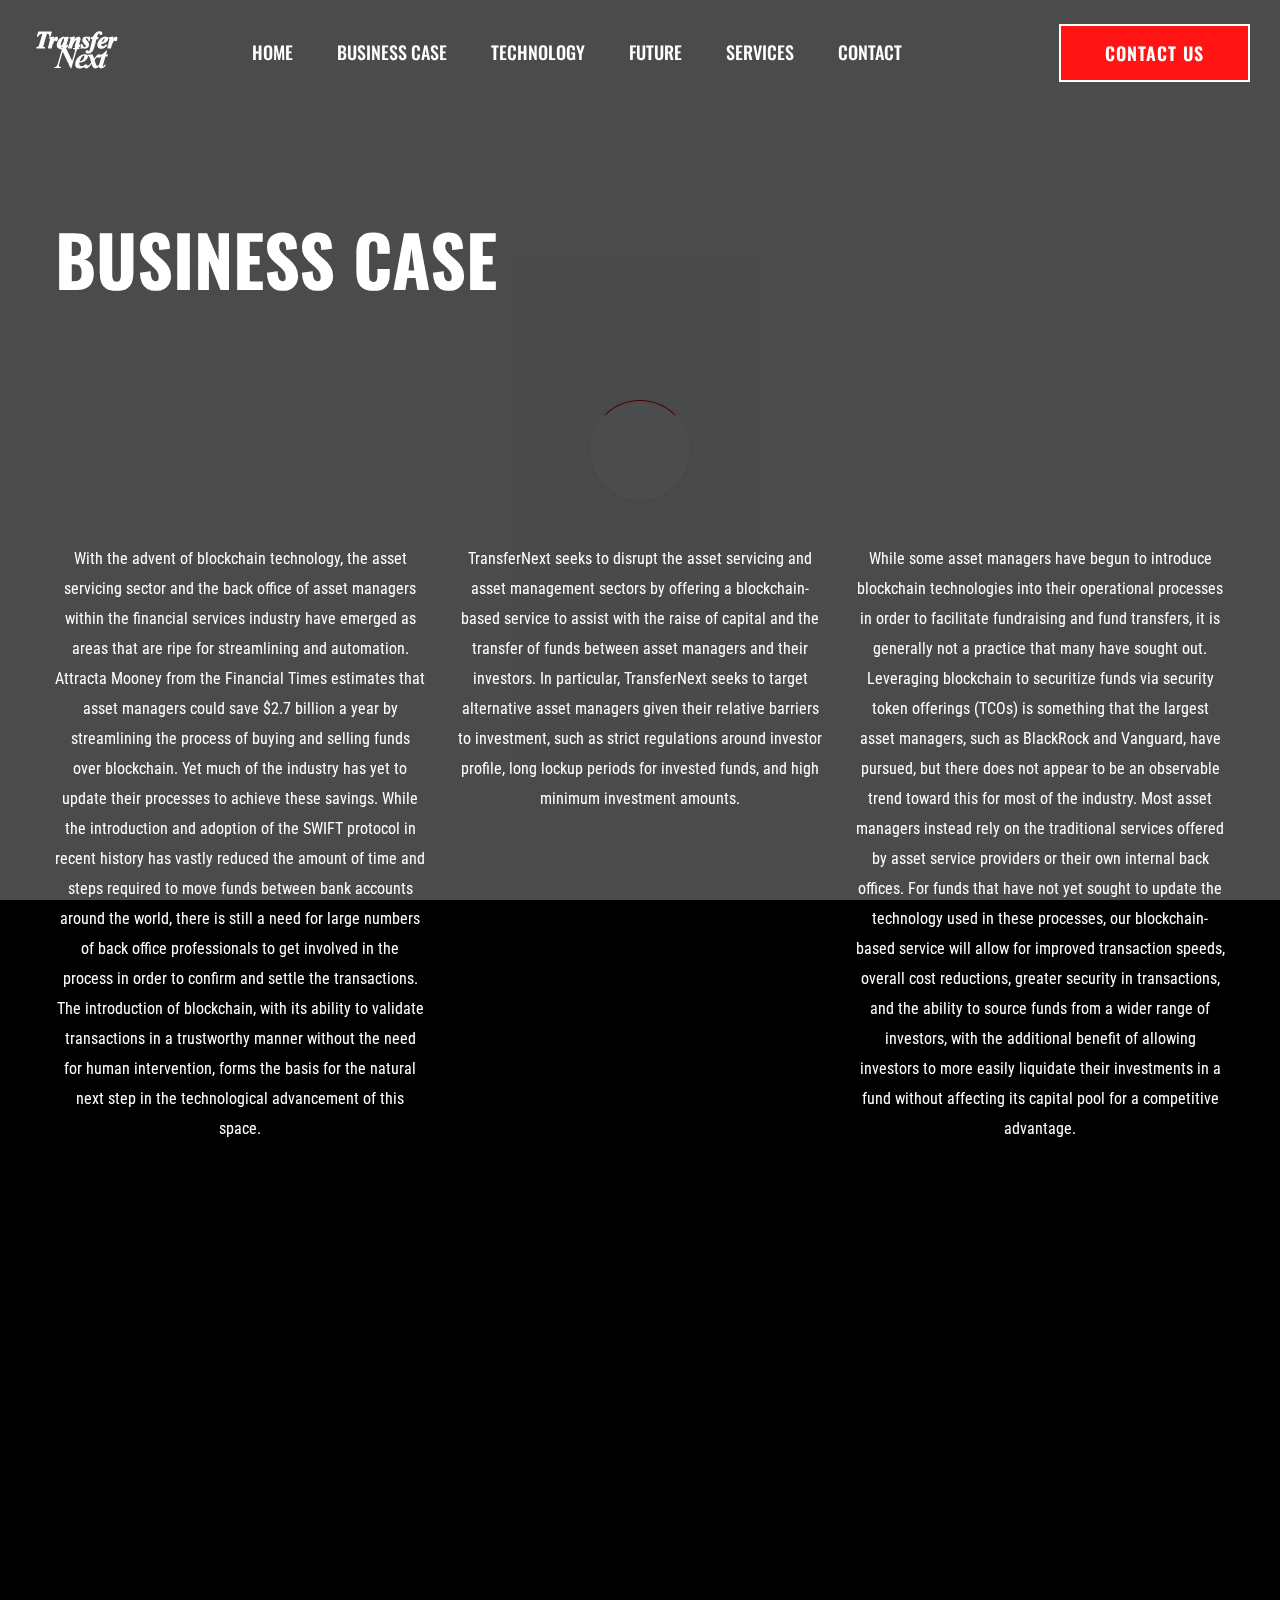
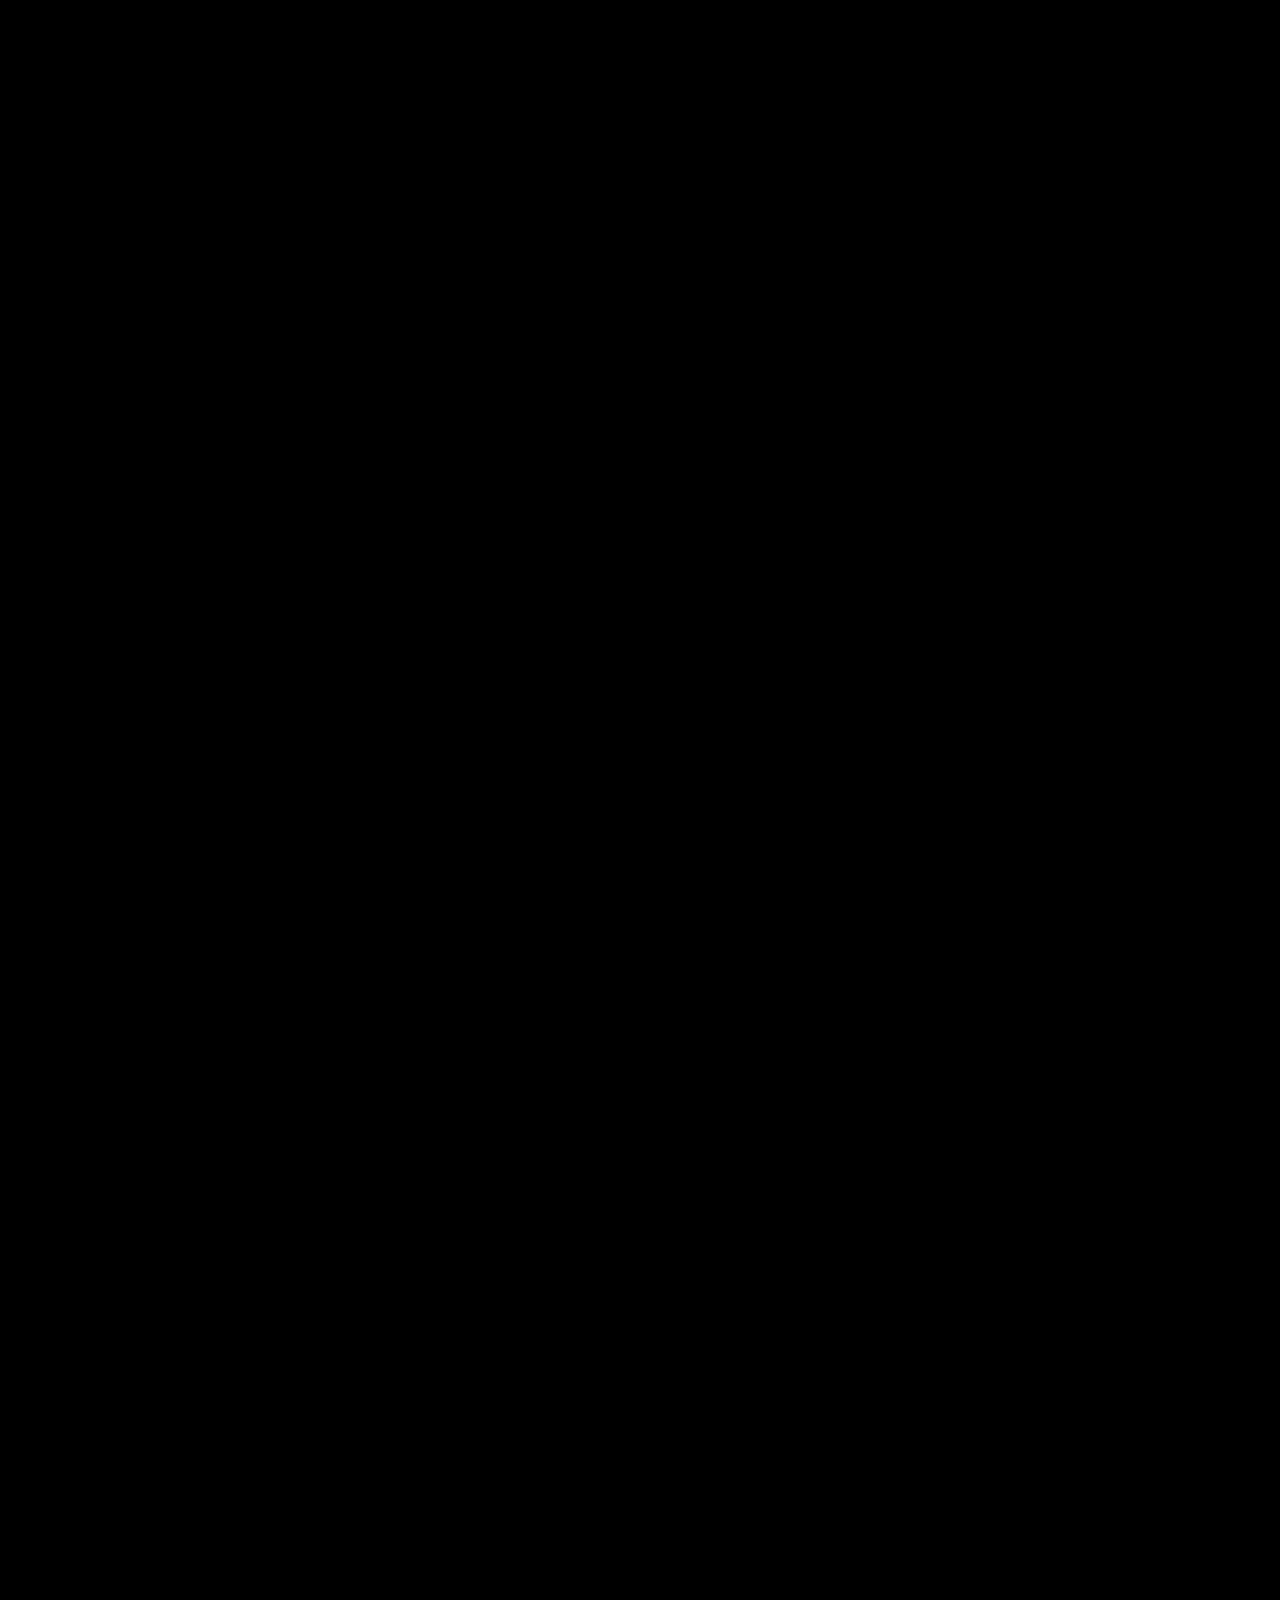
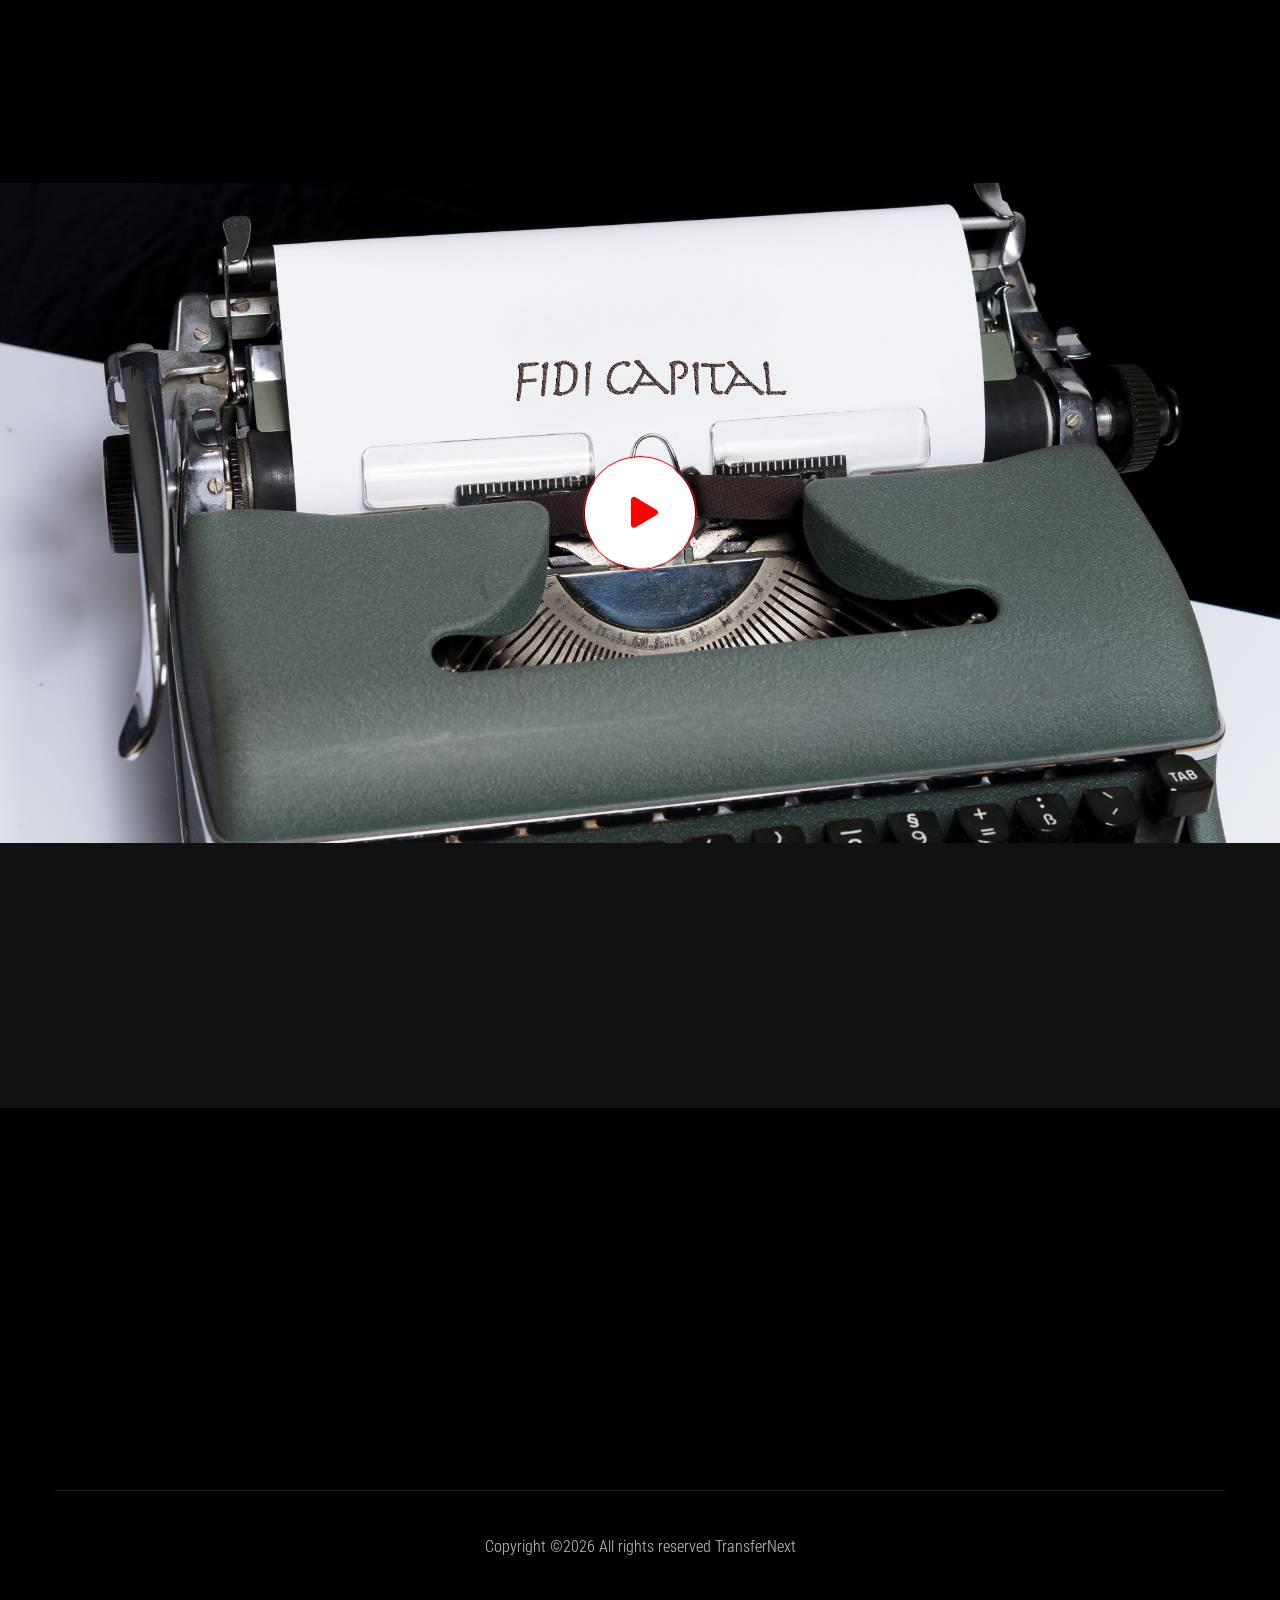
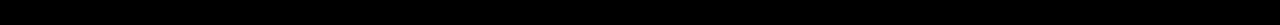
==== businesscase.html @ 4c166e38 "updated files" ====
<!doctype html>
<html class="no-js" lang="zxx">
<head>
    <meta charset="utf-8">
    <meta http-equiv="x-ua-compatible" content="ie=edge">
    <title>TransferNext  </title>
    <meta name="description" content="">
    <meta name="viewport" content="width=device-width, initial-scale=1">
    <link rel="manifest" href="site.webmanifest">
    <link rel="shortcut icon" type="image/x-icon" href="assets/img/favicon.ico">

    <!-- CSS here -->
    <link rel="stylesheet" href="assets/css/bootstrap.min.css">
    <link rel="stylesheet" href="assets/css/owl.carousel.min.css">
    <link rel="stylesheet" href="assets/css/slicknav.css">
    <link rel="stylesheet" href="assets/css/flaticon.css">
    <link rel="stylesheet" href="assets/css/gijgo.css">
    <link rel="stylesheet" href="assets/css/animate.min.css">
    <link rel="stylesheet" href="assets/css/animated-headline.css">
    <link rel="stylesheet" href="assets/css/magnific-popup.css">
    <link rel="stylesheet" href="assets/css/fontawesome-all.min.css">
    <link rel="stylesheet" href="assets/css/themify-icons.css">
    <link rel="stylesheet" href="assets/css/slick.css">
    <link rel="stylesheet" href="assets/css/nice-select.css">
    <link rel="stylesheet" href="assets/css/style.css">
</head>
<body class="black-bg">
    <!-- ? Preloader Start -->
    <div id="preloader-active">
        <div class="preloader d-flex align-items-center justify-content-center">
            <div class="preloader-inner position-relative">
                <div class="preloader-circle"></div>
                <div class="preloader-img pere-text">
                    <img src="assets/img/logo/loder.png" alt="">
                </div>
            </div>
        </div>
    </div>
    <!-- Preloader Start -->
    <header>
        <!-- Header Start -->
        <div class="header-area header-transparent">
            <div class="main-header header-sticky">
                <div class="container-fluid">
                    <div class="menu-wrapper d-flex align-items-center justify-content-between">
                        <!-- Logo -->
                        <div class="logo">
                            <a href="index.html"><img src="assets/img/logo/logo.png" alt=""></a>
                        </div>
                        <!-- Main-menu -->
                        <div class="main-menu f-right d-none d-lg-block">
                            <nav>
                                <ul id="navigation">
                                    <li><a href="index.html">Home</a></li>
                                    <li><a href="businesscase.html">Business Case</a></li>
                                    <li><a href="technology.html">Technology</a></li>
                                    <li><a href="pricing.html">Future</a></li>
                                    <li><a href="gallery.html">Services</a></li>
                                  
                                    <li><a href="contact.html">Contact</a></li>
                                </ul>
                            </nav>
                        </div>          
                        <!-- Header-btn -->
                        <div class="header-btns d-none d-lg-block f-right">
                           <a href="contact.html" class="btn">Contact Us</a>
                       </div>
                       <!-- Mobile Menu -->
                       <div class="col-12">
                        <div class="mobile_menu d-block d-lg-none"></div>
                    </div>
                </div>
            </div>
        </div>
    </div>
    <!-- Header End -->
</header>
<main>
    <!--? Hero Start -->
    <div class="slider-area2">
        <div class="slider-height2 d-flex align-items-center">
            <div class="container">
                <div class="row">
                    <div class="col-xl-12">
                        <div class="hero-cap hero-cap2 pt-70">
                            <h2>Business Case</h2>
                        </div>
                    </div>
                </div>
            </div>
        </div>
    </div>
    <!-- Hero End -->
    <!--? Team -->
    <section class="team-area pt-80">
        <div class="container">
            <div class="row">
                <div class="col-lg-4 col-md-6">
                    <div class="single-cat text-center mb-30 wow fadeInUp" data-wow-duration="1s" data-wow-delay=".2s" >
                        <div class="cat-icon">
                        </div>
                        <div class="cat-cap">
                            <h5><a href="services.html"></a></h5>
                            <p>With the advent of blockchain technology, the asset servicing sector and the back office of asset managers within the financial services 
                                industry have emerged as areas that are ripe for streamlining and automation. Attracta Mooney from the Financial Times estimates that 
                                asset managers could save $2.7 billion a year by streamlining the process of buying and selling funds over blockchain. Yet much of the industry 
                                has yet to update their processes to achieve these savings. While the introduction and adoption of the SWIFT protocol in recent history has vastly 
                                reduced the amount of time and steps required to move funds between bank accounts around the world, there is still a need for large numbers of back 
                                office professionals to get involved in the process in order to confirm and settle the transactions. The introduction of blockchain, with its ability 
                                to validate transactions in a trustworthy manner without the need for human intervention, forms the basis for the natural next step in the technological 
                                advancement of this space. 
                            </p>
                        </div>
                    </div>
                </div>
                <div class="col-lg-4 col-md-6">
                    <div class="single-cat text-center mb-30 wow fadeInUp" data-wow-duration="1s" data-wow-delay=".4s">
                        <div class="cat-icon">
                        </div>
                        <div class="cat-cap">
                            <h5><a href="services.html"></a></h5>
                            <p>TransferNext seeks to disrupt the asset servicing and asset management sectors by offering a blockchain-based service to assist with 
                                the raise of capital and the transfer of funds between asset managers and their investors. In particular, TransferNext seeks to target 
                                alternative asset managers given their relative barriers to investment, 
                                such as strict regulations around investor profile, long lockup periods for invested funds, and high minimum investment amounts.</p>
                        </div>
                    </div>
                </div>
                <div class="col-lg-4 col-md-6">
                    <div class="single-cat text-center mb-30 wow fadeInUp" data-wow-duration="1s" data-wow-delay=".6s">
                        <div class="cat-icon">
                        </div>
                        <div class="cat-cap">
                            <h5><a href="services.html"></a></h5>
                            <p>While some asset managers have begun to introduce blockchain technologies into their operational processes in order to 
                                facilitate fundraising and fund transfers, it is generally not a practice that many have sought out.
                                 Leveraging blockchain to securitize funds via security token offerings (TCOs) is something that the largest asset managers, 
                                 such as BlackRock and Vanguard, have pursued, but there does not appear to be an observable trend toward this for most of the industry.
                                  Most asset managers instead rely on the traditional services offered by asset service providers or their own internal back offices. 
                                  For funds that have not yet sought to update the technology used in these processes, our blockchain-based service will allow for improved transaction speeds,
                                   overall cost reductions, greater security in transactions, and the ability to source funds from a wider range of investors, with the additional benefit of 
                                   allowing investors to more easily liquidate their investments in a fund without affecting its capital pool for a competitive advantage. 
                            </p>
                        </div>
                    </div>
                </div>
            </div>
        </div>
    </section>
    <!--  End -->
    <!--? About Area-2 Start -->
    <section class="about-area2 fix pb-padding pt-50 pb-80">
        <div class="support-wrapper align-items-center">
            <div class="right-content2 wow fadeInUp" data-wow-duration="1s" data-wow-delay=".2s" >
                <!-- img -->
                <div class="right-img">
                    <img src="assets/img/gallery/about.png" alt="">
                </div>
            </div>
            <div class="left-content2">
                <!-- section tittle -->
                <div class="section-tittle2 mb-20 wow fadeInUp" data-wow-duration="1s" data-wow-delay=".3s">
                    <div class="front-text">
                        <h2 class=""></h2>
                        <p>Given the potential to undercut prices of the traditional fundraising and fund transfer services currently in use across the industry by leveraging blockchain, TransferNext plans to target smaller, more cost-sensitive funds to begin with, and to then scale up its range of services in order to target larger funds with more complex needs. 
                        </p>
                        <p class="mb-40"></p>
                    </div>
                </div>
            </div>
        </div>
    </section>
    <!-- About Area End -->
    <!--? Blog Area Start -->
    <section class="home-blog-area pt-10 pb-50">
        <div class="container">
            <!-- Section Tittle -->
            <div class="row justify-content-center">
                <div class="col-lg-7 col-md-9 col-sm-10">
                    <div class="section-tittle text-center mb-100 wow fadeInUp" data-wow-duration="2s" data-wow-delay=".2s">
                        <h2>Technolgy and Finance</h2>
                    </div>
                </div>
            </div>
            <div class="row">
                <div class="col-xl-6 col-lg-6 col-md-6">
                    <div class="home-blog-single mb-30 wow fadeInUp" data-wow-duration="1s" data-wow-delay=".2s">
                        <div class="blog-img-cap">
                            <div class="blog-img">
                                <img src="assets/img/gallery/blog1.png" alt="">
                            </div>
                            <div class="blog-cap">
                                <span>Finance and Technology</span>
                                <h3><a href="blog_details.html"> Blockchain and Finance</a></h3>
                            </div>
                        </div>
                    </div>
                </div>
                <div class="col-xl-6 col-lg-6 col-md-6">
                    <div class="home-blog-single mb-30 wow fadeInUp" data-wow-duration="1s" data-wow-delay=".4s">
                        <div class="blog-img-cap">
                            <div class="blog-img">
                                <img src="assets/img/gallery/blog2.png" alt="">
                            </div>
                            <div class="blog-cap">
                                <span>Finance and Technology</span>
                                <h3><a href="blog_details.html">DeFi Apps</a></h3>
                            </div>
                        </div>
                    </div>
                </div>
            </div>
        </div>
    </section>
    <!-- Blog Area End -->
    <!--? video_start -->
    <div class="video-area section-bg2 d-flex align-items-center"  data-background="assets/img/gallery/video.png">
        <div class="container">
            <div class="video-wrap position-relative">
                <div class="video-icon" >
                    <a class="popup-video btn-icon" href="https://www.youtube.com/watch?v=tbRkdm80cFs"><i class="fas fa-play"></i></a>
                </div>
            </div>
        </div>
    </div>
    <!-- video_end -->
    <!-- ? services-area -->
    <section class="services-area">
        <div class="container">
            <div class="row justify-content-between">
                <div class="col-xl-4 col-lg-4 col-md-6 col-sm-8">
                    <div class="single-services mb-40 wow fadeInUp" data-wow-duration="1s" data-wow-delay=".1s">
                        <div class="features-icon">
                            <img src="assets/img/icon/icon1.svg" alt="">
                        </div>
                        <div class="features-caption">
                            <h3>Location</h3>
                            <p>New York, New York</p>
                        </div>
                    </div>
                </div>
                <div class="col-xl-3 col-lg-4 col-md-6 col-sm-8">
                    <div class="single-services mb-40 wow fadeInUp" data-wow-duration="1s" data-wow-delay=".2s">
                        <div class="features-icon">
                            <img src="assets/img/icon/icon2.svg" alt="">
                        </div>
                        <div class="features-caption">
                            <h3>Phone</h3>
                            <p>(+1) 111 111 1111</p>
                            <p>  (+1) 222 222 2222</p>
                        </div>
                    </div>
                </div>
                <div class="col-xl-3 col-lg-4 col-md-6 col-sm-8">
                    <div class="single-services mb-40 wow fadeInUp" data-wow-duration="2s" data-wow-delay=".4s">
                        <div class="features-icon">
                            <img src="assets/img/icon/icon3.svg" alt="">
                        </div>
                        <div class="features-caption">
                            <h3>E-mail</h3>
                            <p>@TransferNext</p>
                            <p>@TransferNext</p>
                        </div>
                    </div>
                </div>
            </div>
        </div>
    </section>
</main>
<footer>
    <!--? Footer Start-->
    <div class="footer-area black-bg">
        <div class="container">
            <div class="footer-top footer-padding">
                <!-- Footer Menu -->
                <div class="row">
                    <div class="col-xl-12">
                        <div class="single-footer-caption mb-50 text-center">
                            <!-- logo -->
                            <div class="footer-logo wow fadeInUp" data-wow-duration="1s" data-wow-delay=".2s">
                                <a href="index.html"><img src="assets/img/logo/logo2_footer.png" alt=""></a>
                            </div>
                            <!-- Menu -->
                            <!-- Header Start -->
                            <div class="header-area main-header2 wow fadeInUp" data-wow-duration="2s" data-wow-delay=".4s">
                                <div class="main-header main-header2">
                                    <div class="menu-wrapper menu-wrapper2">
                                        <!-- Main-menu -->
                                        <div class="main-menu main-menu2 text-center">
                                            <nav>
                                                <ul>
                                                    <li><a href="index.html">Home</a></li>
                                                    <li><a href="businesscase.html">Business Case</a></li>
                                                    <li><a href="technology.html">Technology</a></li>
                                                    <li><a href="pricing.html">future</a></li>
                                                    <li><a href="gallery.html">servises</a></li>
                                                    <li><a href="contact.html">Contact</a></li>
                                                </ul>
                                            </nav>
                                        </div>   
                                    </div>
                                </div>
                            </div>
                            <!-- Header End -->
                            <!-- social -->
                            <div class="footer-social mt-30 wow fadeInUp" data-wow-duration="3s" data-wow-delay=".8s">
                                <a href="#"><i class="fab fa-twitter"></i></a>
                                <a href="https://bit.ly/sai4ull"><i class="fab fa-facebook-f"></i></a>
                                <a href="#"><i class="fab fa-pinterest-p"></i></a>
                            </div>
                        </div>
                    </div>
                </div>
            </div>
            <!-- Footer Bottom -->
            <div class="footer-bottom">
                <div class="row d-flex align-items-center">
                    <div class="col-lg-12">
                        <div class="footer-copy-right text-center">
                            <p>
                              Copyright &copy;<script>document.write(new Date().getFullYear());</script> All rights reserved TransferNext
                          </div>
                      </div>
                  </div>
              </div>
          </div>
      </div>
      <!-- Footer End-->
  

<!-- JS here -->

<script src="./assets/js/vendor/modernizr-3.5.0.min.js"></script>
<!-- Jquery, Popper, Bootstrap -->
<script src="./assets/js/vendor/jquery-1.12.4.min.js"></script>
<script src="./assets/js/popper.min.js"></script>
<script src="./assets/js/bootstrap.min.js"></script>
<!-- Jquery Mobile Menu -->
<script src="./assets/js/jquery.slicknav.min.js"></script>

<!-- Jquery Slick , Owl-Carousel Plugins -->
<script src="./assets/js/owl.carousel.min.js"></script>
<script src="./assets/js/slick.min.js"></script>
<!-- One Page, Animated-HeadLin -->
<script src="./assets/js/wow.min.js"></script>
<script src="./assets/js/animated.headline.js"></script>
<script src="./assets/js/jquery.magnific-popup.js"></script>

<!-- Date Picker -->
<script src="./assets/js/gijgo.min.js"></script>
<!-- Nice-select, sticky -->
<script src="./assets/js/jquery.nice-select.min.js"></script>
<script src="./assets/js/jquery.sticky.js"></script>

<!-- counter , waypoint,Hover Direction -->
<script src="./assets/js/jquery.counterup.min.js"></script>
<script src="./assets/js/waypoints.min.js"></script>
<script src="./assets/js/jquery.countdown.min.js"></script>
<script src="./assets/js/hover-direction-snake.min.js"></script>

<!-- contact js -->
<script src="./assets/js/contact.js"></script>
<script src="./assets/js/jquery.form.js"></script>
<script src="./assets/js/jquery.validate.min.js"></script>
<script src="./assets/js/mail-script.js"></script>
<script src="./assets/js/jquery.ajaxchimp.min.js"></script>

<!-- Jquery Plugins, main Jquery -->	
<script src="./assets/js/plugins.js"></script>
<script src="./assets/js/main.js"></script>

</body>
</html>
---- assets/css/flaticon.css ----
/*
  	Flaticon icon font: Flaticon
  	Creation date: 13/05/2020 06:02
  	*/

@font-face {
  font-family: "Flaticon";
  src: url("../fonts/Flaticon.eot");
  src: url("../fonts/Flaticon.eot?#iefix") format("embedded-opentype"),
       url("../fonts/Flaticon.woff2") format("woff2"),
       url("../fonts/Flaticon.woff") format("woff"),
       url("../fonts/Flaticon.ttf") format("truetype"),
       url("../fonts/Flaticon.svg#Flaticon") format("svg");
  font-weight: normal;
  font-style: normal;
}

@media screen and (-webkit-min-device-pixel-ratio:0) {
  @font-face {
    font-family: "Flaticon";
    src: url("../fonts/Flaticon.svg#Flaticon") format("svg");
  }
}

[class^="flaticon-"]:before, [class*=" flaticon-"]:before,
[class^="flaticon-"]:after, [class*=" flaticon-"]:after {   
  font-family: Flaticon;
font-style: normal;
}

.flaticon-healthcare-and-medical:before { content: "\f100"; }
.flaticon-fitness:before { content: "\f101"; }
.flaticon-clock:before { content: "\f102"; }
---- assets/css/gijgo.css ----
.gj-button {
    background-color: #f5f5f5;
    border: 1px solid #ddd;
    color: #000;
    border-radius: 3px;
    padding: 6px 10px;
    cursor: pointer;
}

.gj-unselectable {
    -webkit-touch-callout: none;
    -webkit-user-select: none;
    -khtml-user-select: none;
    -moz-user-select: none;
    -ms-user-select: none;
    user-select: none;
}

.gj-row {
    display: -webkit-box;
    display: -ms-flexbox;
    display: flex;
    -ms-flex-wrap: wrap;
    flex-wrap: wrap;
}

.gj-margin-left-5 {
    margin-left: 5px;
}

.gj-margin-left-10 {
    margin-left: 10px;
}

.gj-width-full {
    width: 100%;
}

.gj-cursor-pointer {
    cursor: pointer;
}

.gj-text-align-center {
    text-align: center;
}

.gj-font-size-16 {
    font-size: 16px;
}

.gj-hidden {
    display: none;
}

/** Material Design */
.gj-button-md {
    background: 0 0;
    border: none;
    border-radius: 2px;
    color: rgba(0, 0, 0, 0.87);
    position: relative;
    height: 36px;
    margin: 0;
    min-width: 64px;
    padding: 0 16px;
    display: inline-block;
    font-family: "Roboto","Helvetica","Arial",sans-serif;
    font-size: 1rem;
    font-weight: 500;
    text-transform: uppercase;
    letter-spacing: 0;
    overflow: hidden;
    will-change: box-shadow;
    transition: box-shadow .2s cubic-bezier(.4,0,1,1),background-color .2s cubic-bezier(.4,0,.2,1),color .2s cubic-bezier(.4,0,.2,1);
    outline: none;
    cursor: pointer;
    text-decoration: none;
    text-align: center;
    line-height: 36px;
    vertical-align: middle;
    overflow: hidden;
    -webkit-user-select: none;
    -moz-user-select: none;
    -ms-user-select: none;
    user-select: none;
}

.gj-button-md:hover {
    background-color: rgba(158,158,158,.2);
}

.gj-button-md:disabled {
    color: rgba(0,0,0,.26);
    background: 0 0;
}

.gj-button-md .material-icons,
.gj-button-md .gj-icon {
    vertical-align: middle;
    /*font-size: 1.3rem;
    margin-right: 4px;*/
}

.gj-button-md.gj-button-md-icon {
    width: 24px;
    height: 31px;
    min-width: 24px;
    padding: 0px;
    display: table;
}

.gj-button-md.gj-button-md-icon .material-icons,
.gj-button-md.gj-button-md-icon .gj-icon {
    display: table-cell;
    margin-right: 0px;
    width: 24px;
    height: 24px;
}

.gj-button-md.active {
    background-color: rgba(158,158,158,.4);
}

.gj-button-md-group {
    position: relative;
    display: inline-block;
    vertical-align: middle;
}
.gj-textbox-md {
	/* border: none; */
	/* border-bottom: 1px solid rgba(0,0,0,.42); */
	display: block;
	font-family: "Helvetica","Arial",sans-serif;
	font-size: 16px;
	line-height: 16px;
	/* padding: 4px 0px; */
	margin: 0;
	/* width: 100%; */
	background: 0 0;
	/* text-align: ; */
	color: rgba(0,0,0,.87);
	padding-left: 44px;
	border: 1px solid #dca73a;
	/* padding: 15px 15px; */
	/* text-align: center; */
	width: 177px;
	height: 55px;
	border-radius: 5px;
}
.gj-textbox-md:focus,
.gj-textbox-md:active {
    /* border-bottom: 2px solid rgba(0,0,0,.42); */
    outline: none;
}

.gj-textbox-md::placeholder {
    color: #8e8e8e;
}

.gj-textbox-md:-ms-input-placeholder {
    color: #8e8e8e;
}

.gj-textbox-md::-ms-input-placeholder {
    color: #8e8e8e;
}

.gj-md-spacer-24 {
    min-width: 24px;
    width: 24px;
    display: inline-block;
}

.gj-md-spacer-32 {
    min-width: 32px;
    width: 32px;
    display: inline-block;
}

.gj-modal {
    position: fixed;
    top: 0;
    right: 0;
    bottom: 0;
    left: 0;
    z-index: 1203;
    display: none;
    overflow: hidden;
    -webkit-overflow-scrolling: touch;
    outline: 0;
    background-color: rgba(0, 0, 0, 0.54118);
    transition: 200ms ease opacity;
    will-change: opacity;
}

/* List */
ul.gj-list li [data-role="wrapper"] {
    display: table;
    width: 100%;
}

ul.gj-list li [data-role="checkbox"] {
    display: table-cell;
    vertical-align:middle;
    text-align:center;
}

ul.gj-list li [data-role="image"] {
    display: table-cell;
    vertical-align:middle;
    text-align:center;
}

ul.gj-list li [data-role="display"] {
    display: table-cell;
    vertical-align:middle;
    cursor: pointer;
}

ul.gj-list li [data-role="display"]:empty:before {
  content: "\200b"; /* unicode zero width space character */
}

/* List - Bootstrap */
ul.gj-list-bootstrap {
    padding-left: 0px;
    margin-bottom: 0px;
}

ul.gj-list-bootstrap li {
    padding: 0px;
}

ul.gj-list-bootstrap li [data-role="wrapper"] {
    padding: 0px 10px;
}

ul.gj-list-bootstrap li [data-role="checkbox"] {
    width: 24px;
    padding: 3px;
}

ul.gj-list-bootstrap li [data-role="image"] {
    width: 24px;
    height: 24px;
}

ul.gj-list-bootstrap li [data-role="display"] {
    padding: 8px 0px 8px 4px;
}

.list-group-item.active ul li, .list-group-item.active:focus ul li, .list-group-item.active:hover ul li {
    text-shadow: none;
    color:initial;
}

/* List - Material Design */
ul.gj-list-md {
    padding: 0px;
    list-style: none;
    list-style-type: none;
    line-height: 24px;
    letter-spacing: 0;
    color: #616161; /* Gray 700 */
}

ul.gj-list-md li {
    display: list-item;
    list-style-type: none;
    padding: 0px;
    min-height: unset;
    box-sizing: border-box;
    align-items: center;
    cursor: default;
    overflow: hidden;

    font-family: "Roboto","Helvetica","Arial",sans-serif;
    font-size: 16px;
    font-weight: 400;
    letter-spacing: .04em;
    line-height: 1;
    
    -webkit-flex-direction: row;
    -ms-flex-direction: row;
    flex-direction: row;
    -webkit-flex-wrap: nowrap;
    -ms-flex-wrap: nowrap;
    flex-wrap: nowrap;
}

ul.gj-list-md li [data-role="checkbox"] {
    height: 24px;
    width: 24px;
}

ul.gj-list-md li [data-role="image"] {
    height: 24px;
    width: 24px;
}

ul.gj-list-md li [data-role="display"] {
    padding: 8px 0px 8px 5px;
    order: 0;
    flex-grow: 2;
    text-decoration: none;
    box-sizing: border-box;
    align-items: center;
    text-align: left;
    color: rgba(0,0,0,.87);
}

ul.gj-list-md li.disabled>[data-role="wrapper"]>[data-role="display"] {
    color: #9E9E9E; /* Gray 500 */
}

.gj-list-md-active {
    background: #e0e0e0;
    color: #3f51b5;
}


/* Picker */
.gj-picker {
    position: absolute;
    z-index: 1203;
    background-color: #fff;
}

.gj-picker .selected {
    color: #fff;
}

/* Material Design */
.gj-picker-md {
    font-family: "Roboto","Helvetica","Arial",sans-serif;
    font-size: 16px;
    font-weight: 400;
    letter-spacing: .04em;
    line-height: 1;
    color: rgba(0,0,0,.87);
    border: 1px solid #E0E0E0;
}

.gj-modal .gj-picker-md {
    border: 0px;
}

.gj-picker-md [role="header"] {
    color: rgba(255, 255, 255, 0.54);
    display: flex;
    background: #2196f3;
    align-items: baseline;
    user-select: none;
    justify-content: center;
}

.gj-picker-md [role="footer"] {
    float: right;
    padding: 10px;
}

.gj-picker-md [role="footer"] button.gj-button-md {
    color: #2196f3;
    font-weight: bold;
    font-size: 13px;
}

/* Bootstrap */
.gj-picker-bootstrap {
    border-radius: 4px;
    border: 1px solid #E0E0E0;
}

.gj-picker-bootstrap .selected {
    color: #888;
}

.gj-picker-bootstrap [role="header"] {
    background: #eee;
    color: #AAA;
}
@font-face {
    font-family: 'gijgo-material';
    src: url('../fonts/gijgo-material.eot?235541');
    src: url('../fonts/gijgo-material.eot?235541#iefix') format('embedded-opentype'), url('../fonts/gijgo-material.ttf?235541') format('truetype'), url('../fonts/gijgo-material.woff?235541') format('woff'), url('../fonts/gijgo-material.svg?235541#gijgo-material') format('svg');
    font-weight: normal;
    font-style: normal;
}

.gj-icon {
    /* use !important to prevent issues with browser extensions that change fonts */
    font-family: 'gijgo-material' !important;
    font-size: 24px;
    speak: none;
    font-style: normal;
    font-weight: normal;
    font-variant: normal;
    text-transform: none;
    line-height: 1;
    /* Enable Ligatures ================ */
    letter-spacing: 0;
    -webkit-font-feature-settings: "liga";
    -moz-font-feature-settings: "liga=1";
    -moz-font-feature-settings: "liga";
    -ms-font-feature-settings: "liga" 1;
    font-feature-settings: "liga";
    -webkit-font-variant-ligatures: discretionary-ligatures;
    font-variant-ligatures: discretionary-ligatures;
    /* Better Font Rendering =========== */
    -webkit-font-smoothing: antialiased;
    -moz-osx-font-smoothing: grayscale;
}

.gj-icon.undo:before {
    content: "\e900";
}

.gj-icon.vertical-align-top:before {
    content: "\e901";
}

.gj-icon.vertical-align-center:before {
    content: "\e902";
}

.gj-icon.vertical-align-bottom:before {
    content: "\e903";
}

.gj-icon.arrow-dropup:before {
    content: "\e904";
}

.gj-icon.clock:before {
    content: "\e905";
}

.gj-icon.refresh:before {
    content: "\e906";
}

.gj-icon.last-page:before {
    content: "\e907";
}

.gj-icon.first-page:before {
    content: "\e908";
}

.gj-icon.cancel:before {
    content: "\e909";
}

.gj-icon.clear:before {
    content: "\e90a";
}

.gj-icon.check-circle:before {
    content: "\e90b";
}

.gj-icon.delete:before {
    content: "\e90c";
}

.gj-icon.arrow-upward:before {
    content: "\e90d";
}

.gj-icon.arrow-forward:before {
    content: "\e90e";
}

.gj-icon.arrow-downward:before {
    content: "\e90f";
}

.gj-icon.arrow-back:before {
    content: "\e910";
}

.gj-icon.list-numbered:before {
    content: "\e911";
}

.gj-icon.list-bulleted:before {
    content: "\e912";
}

.gj-icon.indent-increase:before {
    content: "\e913";
}

.gj-icon.indent-decrease:before {
    content: "\e914";
}

.gj-icon.redo:before {
    content: "\e915";
}

.gj-icon.align-right:before {
    content: "\e916";
}

.gj-icon.align-left:before {
    content: "\e917";
}

.gj-icon.align-justify:before {
    content: "\e918";
}

.gj-icon.align-center:before {
    content: "\e919";
}

.gj-icon.strikethrough:before {
    content: "\e91a";
}

.gj-icon.italic:before {
    content: "\e91b";
}

.gj-icon.underlined:before {
    content: "\e91c";
}

.gj-icon.bold:before {
    content: "\e91d";
}

.gj-icon.arrow-dropdown:before {
    content: "\e91e";
}

.gj-icon.done:before {
    content: "\e91f";
}

.gj-icon.pencil:before {
    content: "\e920";
}

.gj-icon.minus:before {
    content: "\e921";
}

.gj-icon.plus:before {
    content: "\e922";
}

.gj-icon.chevron-up:before {
    content: "\e923";
}

.gj-icon.chevron-right:before {
    content: "\e924";
}

.gj-icon.chevron-down:before {
    content: "\e925";
}

.gj-icon.chevron-left:before {
    content: "\e926";
}

.gj-icon.event:before {
    content: "\e927";
}
.gj-draggable {
    cursor: move;
}
.gj-resizable-handle {
    position: absolute;
    font-size: 0.1px;
    display: block;
    -ms-touch-action: none;
    touch-action: none;
    z-index: 1203;
}

.gj-resizable-n {
    cursor: n-resize;
    height: 7px;
    width: 100%;
    top: -5px;
    left: 0;
}
.gj-resizable-e {
    cursor: e-resize;
    width: 7px;
    right: -5px;
    top: 0;
    height: 100%;
}
.gj-resizable-s {
    cursor: s-resize;
    height: 7px;
    width: 100%;
    bottom: -5px;
    left: 0;
}
.gj-resizable-w {
	cursor: w-resize;
	width: 7px;
	left: -5px;
	top: 0;
	height: 100%;
}
.gj-resizable-se {
	cursor: se-resize;
	width: 12px;
	height: 12px;
	right: 1px;
	bottom: 1px;
}
.gj-resizable-sw {
	cursor: sw-resize;
	width: 9px;
	height: 9px;
	left: -5px;
	bottom: -5px;
}
.gj-resizable-nw {
	cursor: nw-resize;
	width: 9px;
	height: 9px;
	left: -5px;
	top: -5px;
}
.gj-resizable-ne {
	cursor: ne-resize;
	width: 9px;
	height: 9px;
	right: -5px;
	top: -5px;
}

.gj-dialog-footer {
    position: absolute;
    bottom: 0px;
    width: 100%;
    margin-top: 0px;
}

.gj-dialog-scrollable [data-role="body"] {
    overflow-x: hidden;
    overflow-y: scroll;
}

/** Bootstrap 3 **/
.gj-dialog-bootstrap {
    overflow: hidden;
    z-index: 1202;
}

.gj-dialog-bootstrap [data-role="title"] {
    display: inline;
}
.gj-dialog-bootstrap [data-role="close"] {
    line-height: 1.42857143;
}

/** Bootstrap 4 **/
.gj-dialog-bootstrap4 {
    overflow: hidden;
    z-index: 1202;
}

.gj-dialog-bootstrap4 [data-role="title"] {
    display: inline;
}
.gj-dialog-bootstrap4 [data-role="close"] {
    line-height: 1.5;
}

/** Material Design **/
.gj-dialog-md {
    background-color: #FFF;
    overflow: hidden;
    border: none;
    box-shadow: 0 11px 15px -7px rgba(0,0,0,.2), 0 24px 38px 3px rgba(0,0,0,.14), 0 9px 46px 8px rgba(0,0,0,.12);
    box-sizing: border-box;
    position: relative;
    display: -webkit-box;
    display: -webkit-flex;
    display: -ms-flexbox;
    display: flex;
    -webkit-box-orient: vertical;
    -webkit-box-direction: normal;
    -webkit-flex-direction: column;
    -ms-flex-direction: column;
    flex-direction: column;
    -webkit-background-clip: padding-box;
    background-clip: padding-box;
    outline: 0;
    z-index: 1202;
}

.gj-dialog-md-header {
    padding: 24px 24px 0px 24px;
    font-family: "Roboto","Helvetica","Arial",sans-serif;
}

.gj-dialog-md-title {
    margin: 0;
    font-weight: 400;
    display: inline;
    line-height: 28px;
    font-size: 20px;
}

.gj-dialog-md-close {
    -webkit-appearance: none;
    padding: 0;
    cursor: pointer;
    background: 0 0;
    border: 0;
    float: right;
    line-height: 28px;
    font-size: 28px;
}

.gj-dialog-md-body {
    padding: 20px 24px 24px 24px;
    color: rgba(0,0,0,.54);
    font-family: "Helvetica","Arial",sans-serif;
    font-size: 14px;
    font-weight: 400;
    line-height: 20px;
}

.gj-dialog-md-footer {
    padding: 8px 8px 8px 24px;
    display: -webkit-flex;
    display: -ms-flexbox;
    display: flex;
    -webkit-flex-direction: row-reverse;
    -ms-flex-direction: row-reverse;
    flex-direction: row-reverse;
    -webkit-flex-wrap: wrap;
    -ms-flex-wrap: wrap;
    flex-wrap: wrap;

    box-sizing: border-box;
}

.gj-dialog-md-footer>*:first-child {
    margin-right: 0;
}

.gj-dialog-md-footer>* {
    margin-right: 8px;
    height: 36px;
}
DIV.gj-grid-wrapper {
    margin: auto;
    position: relative;
    clear:both;
    z-index: 1;
}

TABLE.gj-grid {
    margin: auto;    
    border-collapse: collapse;
    width: 100%;
    table-layout: fixed;
}

TABLE.gj-grid THEAD TH [data-role="selectAll"] {
    margin: auto;
}

TABLE.gj-grid THEAD TH [data-role="title"] {
    display: inline-block;
}

TABLE.gj-grid THEAD TH [data-role="sorticon"] {
    display: inline-block;
}

TABLE.gj-grid THEAD TH {
    overflow: hidden;
    text-overflow: ellipsis;
}

TABLE.gj-grid.autogrow-header-row THEAD TH {
    overflow: auto;
    text-overflow: initial;
    white-space: pre-wrap;
    -ms-word-break: break-word;
    word-break: break-word;
}

TABLE.gj-grid > tbody > tr > td {
    overflow: hidden;
    position: relative;
}

table.gj-grid tbody div[data-role="display"] {
    vertical-align: middle;
    text-indent: 0;
    white-space: pre-wrap;
    -ms-word-break: break-word;
    word-break: break-word;
}

table.gj-grid.fixed-body-rows tbody div[data-role="display"] {
    overflow: hidden;
    text-overflow: ellipsis;
    white-space: nowrap;
    -ms-word-break: initial;
    word-break: initial;
}

table.gj-grid tfoot DIV[data-role="display"] {
    vertical-align: middle;
    text-indent: 0;
    display: flex;
}

TABLE.gj-grid .fa {
    padding: 2px;
}

TABLE.gj-grid > tbody > tr > td > div {
    padding: 2px;
    overflow: hidden;
}

DIV.gj-grid-wrapper DIV.gj-grid-loading-cover
{
    background: #BBBBBB;
    opacity: 0.5;
    position: absolute;
    vertical-align: middle;
}

DIV.gj-grid-wrapper DIV.gj-grid-loading-text
{
    position: absolute;
    font-weight: bold;
}

/* Bootstrap Theme */
table.gj-grid-bootstrap thead th {
    background-color: #f5f5f5;
    vertical-align:middle;
}

table.gj-grid-bootstrap thead th [data-role="sorticon"] {
    margin-left: 5px;
}

table.gj-grid-bootstrap thead th [data-role="sorticon"] i.gj-icon,
table.gj-grid-bootstrap thead th [data-role="sorticon"] i.material-icons {
    position: absolute;
    font-size: 20px;
    top: 15px;
}

table.gj-grid-bootstrap tbody tr td div[data-role="display"] {
    padding: 0px;
}

.gj-grid-bootstrap-4 .gj-checkbox-bootstrap {
    display: inline-block;
    padding-top: 2px;
}

.gj-grid-bootstrap-4 tbody tr.active {
    background-color: rgba(0,0,0,.075);
}

/* Material Design Theme */
.gj-grid-md {
    position: relative;
    border: 1px solid #e0e0e0;
    border-collapse: collapse;
    white-space: nowrap;
    font-size: 13px;
    font-family: "Roboto","Helvetica","Arial",sans-serif;
    background-color: #fff;
}

.gj-grid-md td:first-of-type, .gj-grid-md th:first-of-type {
    padding-left: 24px;
}

.gj-grid-md th {
    position: relative;
    vertical-align: bottom;
    font-weight: 700;
    line-height: 31px;
    letter-spacing: 0;
    height: 56px;
    font-size: 12px;
    color: rgba(0,0,0,.54);
    padding-bottom: 8px;
    box-sizing: border-box;
    padding: 12px 18px;
    text-align: right;
}

.gj-grid-md td {
    position: relative;
    height: 48px;
    border-top: 1px solid #e0e0e0;
    border-bottom: 1px solid #e0e0e0;
    padding: 12px 18px;
    box-sizing: border-box;
    text-align: left;
    color: rgba(0,0,0,.87);
}

.gj-grid-md tbody tr {
    position: relative;
    height: 48px;
    transition-duration: .28s;
    transition-timing-function: cubic-bezier(.4,0,.2,1);
    transition-property: background-color;
}

.gj-grid-md tbody tr:hover {
    background-color: #EEEEEE; /* Gray 200 */
}

.gj-grid-md tbody tr.gj-grid-md-select {
    background-color: #F5F5F5; /* Grey 100 */
}


table.gj-grid-md thead th [data-role="sorticon"] {
    margin-left: 5px;
}

table.gj-grid-md thead th [data-role="sorticon"] i.gj-icon,
table.gj-grid-md thead th [data-role="sorticon"] i.material-icons {
    position: absolute;
    font-size: 16px;
    top: 19px;
}

table.gj-grid-md thead th.gj-grid-select-all {
    padding-bottom: 3px;
}
/* Hide all prioritized columns by default */
@media only all {
	th.display-1120,
	td.display-1120,
	th.display-960,
	td.display-960,
	th.display-800,
	td.display-800,
	th.display-640,
	td.display-640,
	th.display-480,
	td.display-480,
	th.display-320,
	td.display-320 {
		display: none;
	}
}

/* Show at 320px (20em x 16px) */
@media screen and (min-width: 20em) {
	TABLE.gj-grid-bootstrap th.display-320,
	TABLE.gj-grid-bootstrap td.display-320 {
		display: table-cell;
	}
}
/* Show at 480px (30em x 16px) */
@media screen and (min-width: 30em) {
	TABLE.gj-grid-bootstrap th.display-480,
	TABLE.gj-grid-bootstrap td.display-480 {
		display: table-cell;
	}
}
/* Show at 640px (40em x 16px) */
@media screen and (min-width: 40em) {
	TABLE.gj-grid-bootstrap th.display-640,
	TABLE.gj-grid-bootstrap td.display-640 {
		display: table-cell;
	}
}
/* Show at 800px (50em x 16px) */
@media screen and (min-width: 50em) {
	TABLE.gj-grid-bootstrap th.display-800,
	TABLE.gj-grid-bootstrap td.display-800 {
		display: table-cell;
	}
}
/* Show at 960px (60em x 16px) */
@media screen and (min-width: 60em) {
	TABLE.gj-grid-bootstrap th.display-960,
	TABLE.gj-grid-bootstrap td.display-960 {
		display: table-cell;
	}
}
/* Show at 1,120px (70em x 16px) */
@media screen and (min-width: 70em) {
	TABLE.gj-grid-bootstrap th.display-1120,
	TABLE.gj-grid-bootstrap td.display-1120 {
		display: table-cell;
	}
}

/* Material Design Theme */
.gj-grid-md tfoot tr th {
    padding-right: 14px;
}

.gj-grid-md tfoot tr[data-role="pager"] .gj-grid-mdl-pager-label {
    padding-left: 5px;
    padding-right: 5px;
}

.gj-grid-md tfoot tr[data-role="pager"] .gj-dropdown-md {
    margin-left: 12px;
}

.gj-grid-md tfoot tr[data-role="pager"] .gj-dropdown-md [role="presenter"] {
    font-size: 12px;
    font-weight: bold;
    color: rgba(0,0,0,.54);
}

.gj-grid-md tfoot tr[data-role="pager"] .gj-dropdown-md [role="presenter"] [role="display"] {
    text-align: right;
}

.gj-grid-md tfoot tr[data-role="pager"] .gj-grid-md-limit-select {
    margin-left: 10px;
    font-size: 12px;
    font-weight: bold;
    color: rgba(0,0,0,.54);
}

/* Bootstrap */
.gj-grid-bootstrap tfoot tr[data-role="pager"] th {
    line-height: 30px;
    background-color: #f5f5f5;
}

.gj-grid-bootstrap tfoot tr[data-role="pager"] th > div > div {
    margin-right: 5px;
}

.gj-grid-bootstrap tfoot tr[data-role="pager"] th > div > button {
    margin-right: 5px;
}

.gj-grid-bootstrap-4 tfoot tr[data-role="pager"] th > div button {
    height: 34px;
}

.gj-grid-bootstrap-4 tfoot tr[data-role="pager"] th div .gj-dropdown-bootstrap-4 .gj-dropdown-expander-mi .gj-icon {
    top: 5px;
}

.gj-grid-bootstrap-3 tfoot tr[data-role="pager"] th > div > input {
    margin-right: 5px;
    width: 40px;
    text-align: right;
    display: inline-block;
    font-weight: bold;
}

.gj-grid-bootstrap-4 tfoot tr[data-role="pager"] th > div > div.input-group {
    width: 40px;
}

.gj-grid-bootstrap-4 tfoot tr[data-role="pager"] th > div > div.input-group input {
    text-align: right;
    font-weight: bold;
    height: 34px;
    padding-top: 2px;
    padding-bottom: 6px;
}

.gj-grid-bootstrap tfoot tr[data-role="pager"] th > div > select {
    display: inline-block;
    margin-right: 5px;
    width: 60px;
}

.gj-grid-bootstrap tfoot tr[data-role="pager"] th .gj-dropdown-bootstrap .gj-list-bootstrap [data-role="display"] {
    line-height: 14px;
}

.gj-grid-bootstrap tfoot tr[data-role="pager"] th .gj-dropdown-bootstrap [role="presenter"] [role="display"] {
    font-weight: bold;
}

.gj-grid-bootstrap tfoot tr[data-role="pager"] th .gj-dropdown-bootstrap-3 [role="presenter"] {
    padding: 2px 8px;
}

.gj-grid-bootstrap tfoot tr[data-role="pager"] th .gj-dropdown-bootstrap-4 [role="presenter"] {
    padding: 1px 8px;
}
.gj-grid thead tr th div.gj-grid-column-resizer-wrapper {
    position: relative;
    width: 100%;
    height: 0px; 
    top: 0px; 
    left: 0px; 
    padding: 0px;
}

span.gj-grid-column-resizer {
    position: absolute;
    right: 0px;
    width: 10px;
    top: -100px;
    height: 300px;
    z-index: 1203;
    cursor: e-resize;
}

.gj-grid-resize-cursor {
    cursor: e-resize;
}
.gj-grid-md tbody tr.gj-grid-top-border td {
  border-top: 2px solid #777;
}
.gj-grid-md tbody tr.gj-grid-bottom-border td {
  border-bottom: 2px solid #777;
}

.gj-grid-bootstrap tbody tr.gj-grid-top-border td {
  border-top: 2px solid #777;
}
.gj-grid-bootstrap tbody tr.gj-grid-bottom-border td {
  border-bottom: 2px solid #777;
}
.gj-grid-md thead tr th.gj-grid-left-border,
.gj-grid-md tbody tr td.gj-grid-left-border
{
    border-left: 3px solid #777;
}
.gj-grid-md thead tr th.gj-grid-right-border,
.gj-grid-md tbody tr td.gj-grid-right-border
{
    border-right: 3px solid #777;
}

.gj-grid-bootstrap thead tr th.gj-grid-left-border,
.gj-grid-bootstrap tbody tr td.gj-grid-left-border
{
    border-left: 5px solid #ddd;
}
.gj-grid-bootstrap thead tr th.gj-grid-right-border,
.gj-grid-bootstrap tbody tr td.gj-grid-right-border
{
    border-right: 5px solid #ddd;
}
.gj-dirty {
    position: absolute;
    top: 0px;
    left: 0px;
    border-style: solid;
    border-width: 3px;
    border-color: #f00 transparent transparent #f00;
    padding: 0;
    overflow: hidden;
    vertical-align: top;
}

/* Material Design */
.gj-grid-md tbody tr td.gj-grid-management-column {
    padding: 3px;
}

.gj-grid-md tbody tr td[data-mode="edit"] {
    padding: 0px 18px;
}

.gj-grid-md tbody .gj-dropdown-md [role="presenter"] [role="display"] {
    padding: 0px;
}

/* Bootstrap */
.gj-grid-bootstrap tbody tr td[data-mode="edit"] {
    padding: 0px;
}

.gj-grid-bootstrap tbody tr td[data-mode="edit"] [data-role="edit"] {
    padding: 0px;
}

/* Bootstrap 3 */
.gj-grid-bootstrap-3 tbody tr td.gj-grid-management-column {
    padding: 3px;
}

.gj-grid-bootstrap-3 tbody tr td[data-mode="edit"] {
    height: 38px;
}

.gj-grid-bootstrap-3 tbody tr td[data-mode="edit"] [data-role="edit"] input[type="text"] {
    height: 37px;
    padding: 8px;
}

.gj-grid-bootstrap-3 tbody tr td[data-mode="edit"] .gj-dropdown-bootstrap [role="presenter"] {
    border: 0px;
    border-radius: 0px;
    height: 37px;
    padding-left: 8px;
}

.gj-grid-bootstrap-3 tbody tr td[data-mode="edit"] .gj-datepicker-bootstrap {
    height: 37px;
}

.gj-grid-bootstrap-3 tbody tr td[data-mode="edit"] .gj-datepicker-bootstrap [role="input"] {
    height: 37px;
    border:0px;
    border-radius: 0px;
}

.gj-grid-bootstrap-3 tbody tr td[data-mode="edit"] .gj-datepicker-bootstrap [role="right-icon"] {
    border:0px;
    border-radius: 0px;
}

.gj-grid-bootstrap-3 tbody tr td[data-mode="edit"] .gj-checkbox-bootstrap {
    display: inline-block;
    padding-top: 10px;
    height: 32px;
}

/* Bootstrap 4 */
.gj-grid-bootstrap-4 tbody tr td.gj-grid-management-column {
    padding: 6px;
}

.gj-grid-bootstrap-4 tbody tr td[data-mode="edit"] [data-role="edit"] input[type="text"] {
    height: 48px;
    padding-left: 12px;
}

.gj-grid-bootstrap-4 tbody tr td[data-mode="edit"] .gj-dropdown-bootstrap [role="presenter"] {
    border: 0px;
    border-radius: 0px;
    height: 48px;
    padding-left: 12px;
    font-family: -apple-system,system-ui,BlinkMacSystemFont,"Segoe UI",Roboto,"Helvetica Neue",Arial,sans-serif;
}

.gj-grid-bootstrap-4 tbody tr td[data-mode="edit"] .gj-dropdown-bootstrap-4 [role="expander"].gj-dropdown-expander-mi .gj-icon,
.gj-grid-bootstrap-4 tbody tr td[data-mode="edit"] .gj-dropdown-bootstrap-4 [role="expander"].gj-dropdown-expander-mi .material-icons {
    top: 13px;
}

.gj-grid-bootstrap-4 tbody tr td[data-mode="edit"] .gj-datepicker-bootstrap {
    height: 48px;
}

.gj-grid-bootstrap-4 tbody tr td[data-mode="edit"] .gj-datepicker-bootstrap [role="input"] {
    height: 48px;
    border:0px;
    border-radius: 0px;
}

.gj-grid-bootstrap-4 tbody tr td[data-mode="edit"] .gj-datepicker-bootstrap [role="right-icon"] {
    background-color: #fff;
}

.gj-grid-bootstrap-4 tbody tr td[data-mode="edit"] .gj-datepicker-bootstrap [role="right-icon"] button {
    border: 0px;
    border-radius: 0px;
    width: 43px;
    position: relative;
}

.gj-grid-bootstrap-4 tbody tr td[data-mode="edit"] .gj-datepicker-bootstrap [role="right-icon"] .gj-icon,
.gj-grid-bootstrap-4 tbody tr td[data-mode="edit"] .gj-datepicker-bootstrap [role="right-icon"] .material-icons {
    top: 13px;
    left: 10px;
    font-size: 24px;
}

.gj-grid-bootstrap-4 tbody tr td[data-mode="edit"] .gj-checkbox-bootstrap {
    display: inline-block;
    padding-top: 15px;
    height: 42px;
}
.gj-grid-md thead tr[data-role="filter"] th {
    border-top: 1px solid #e0e0e0;
}

div.gj-grid-wrapper div.gj-grid-bootstrap-toolbar {
    background-color: #f5f5f5;
    padding: 8px;
    font-weight: bold;
    border: 1px solid #ddd;
}

div.gj-grid-wrapper div.gj-grid-bootstrap-4-toolbar {
    background-color: #f5f5f5;
    padding: 12px;
    font-weight: bold;
    border: 1px solid #ddd;
}

div.gj-grid-wrapper div.gj-grid-md-toolbar {
    font-weight: bold;
    font-size: 24px;
    font-family: "Helvetica","Arial",sans-serif;
    background-color: rgb(255, 255, 255);
    
    border-top: 1px solid #e0e0e0;
    border-left: 1px solid #e0e0e0;
    border-right: 1px solid #e0e0e0;
    border-bottom: 0px;
    border-collapse: collapse;

    padding: 0 18px 0px 18px;
    line-height: 56px;
}
table.gj-grid-scrollable tbody {
    overflow-y: auto;
    overflow-x: hidden;
    display: block;
}

/* Material Design */
table.gj-grid-md.gj-grid-scrollable {
    border-bottom: 0px;
}

table.gj-grid-md.gj-grid-scrollable tbody {
    border-right: 1px solid #e0e0e0;
    border-bottom: 1px solid #e0e0e0;
}

table.gj-grid-md.gj-grid-scrollable tfoot {
    border-bottom: 1px solid #e0e0e0;
}

/* Bootstrap 3 */
table.gj-grid-bootstrap.gj-grid-scrollable {
    border-bottom: 0px;
}

table.gj-grid-bootstrap.gj-grid-scrollable tbody {
    border-right: 1px solid #ddd;
    border-bottom: 1px solid #ddd;
}

table.gj-grid-bootstrap.gj-grid-scrollable tbody tr[data-role="row"]:first-child td {
    border-top: 0px;
}

table.gj-grid-bootstrap.gj-grid-scrollable tbody tr[data-role="row"] td:first-child {
    border-left: 0px;
}

table.gj-grid-bootstrap.gj-grid-scrollable tbody tr[data-role="row"] td:last-child {
    border-right: 0px;
}

table.gj-grid-bootstrap.gj-grid-scrollable tfoot {
    border-bottom: 1px solid #ddd;
}

ul.gj-list li [data-role="spacer"] {
    display: table-cell;
}

ul.gj-list li [data-role="expander"] {
    display: table-cell;
    vertical-align:middle;
    text-align:center;
    cursor: pointer;
}

[data-type="tree"] ul li [data-role="expander"].gj-tree-material-icons-expander {
    width: 24px;
}

[data-type="tree"] ul li [data-role="expander"].gj-tree-font-awesome-expander {
    width: 24px;
}

[data-type="tree"] ul li [data-role="expander"].gj-tree-glyphicons-expander {
    width: 24px;
}

[data-type="tree"] ul li [data-role="expander"].gj-tree-glyphicons-expander .glyphicon {
    top: 4px;
    height: 24px;
}

/* Bootstrap Theme */
.gj-tree-bootstrap-3 ul.gj-list-bootstrap li {
    border: 0px;
    border-radius: 0px;
    color: #333;
}

.gj-tree-bootstrap-3 ul.gj-list-bootstrap li.active {
    color: #fff;
}

.gj-tree-bootstrap-3 ul.gj-list-bootstrap li.disabled {
    color: #777;
    background-color: #eee;
}

.gj-tree-bootstrap-4 ul.gj-list-bootstrap li {
    border: 0px;
    border-radius: 0px;
    color: #212529;
}

.gj-tree-bootstrap-4 ul.gj-list-bootstrap li.active {
    color: #fff;
}

.gj-tree-bootstrap-4 ul.gj-list-bootstrap li.disabled {
    color: #868e96;
}

.gj-tree-bootstrap-4 ul.gj-list-bootstrap li ul.gj-list-bootstrap {
    width: 100%;
}

.gj-tree-bootstrap-border ul.gj-list-bootstrap li {
    border: 1px solid #ddd;
}

.gj-tree-bootstrap-border ul.gj-list-bootstrap li ul.gj-list-bootstrap li {
    border-left: 0px;
    border-right: 0px;
}

.gj-tree-bootstrap-border ul.gj-list-bootstrap li:first-child {
    border-top-left-radius: 4px;
    border-top-right-radius: 4px;
}

.gj-tree-bootstrap-border ul.gj-list-bootstrap li:last-child {
    border-bottom-left-radius: 4px;
    border-bottom-right-radius: 4px;
}

.gj-tree-bootstrap-border ul.gj-list-bootstrap li ul.gj-list-bootstrap li:first-child {
    border-top-left-radius: 0px;
    border-top-right-radius: 0px;
}

.gj-tree-bootstrap-border ul.gj-list-bootstrap li ul.gj-list-bootstrap li:last-child {
    border-bottom: 0px;
    border-bottom-left-radius: 0px;
    border-bottom-right-radius: 0px;
}

ul.gj-list-bootstrap li [data-role="expander"].gj-tree-material-icons-expander {
    padding-top: 8px;
    padding-bottom: 4px;
}

ul.gj-list-bootstrap li [data-role="expander"].gj-tree-material-icons-expander .gj-icon {
    width: 24px;
    height: 24px;
}

/* Material Design Theme */
ul.gj-list-md li.disabled > [data-role="wrapper"] > [data-role="expander"] {
    color: #9E9E9E; /* Gray 500 */
}

.gj-tree-md-border ul.gj-list-md li {
    border: 1px solid #616161; /* Gray 700 */
    margin-bottom: -1px;
}

.gj-tree-md-border ul.gj-list-md li ul.gj-list-md li {
    border-left: 0px;
    border-right: 0px;
}

.gj-tree-md-border ul.gj-list-md li ul.gj-list-md li:last-child {
    border-bottom: 0px;
}
.gj-tree-drop-above {    
    border-top: 1px solid #000;
}

.gj-tree-drop-below {
    border-bottom: 1px solid #000;
}

.gj-tree-bootstrap-3 ul.gj-list-bootstrap li [data-role="wrapper"].drop-above {
    border-top: 2px solid #000;
}

.gj-tree-bootstrap-3 ul.gj-list-bootstrap li [data-role="wrapper"].drop-below {
    border-bottom: 2px solid #000;
}

.gj-tree-bootstrap-4 ul.gj-list-bootstrap li [data-role="wrapper"].drop-above {
    border-top: 2px solid #000;
}

.gj-tree-bootstrap-4 ul.gj-list-bootstrap li [data-role="wrapper"].drop-below {
    border-bottom: 2px solid #000;
}

.gj-tree-drag-el {
    padding: 0px;
    margin: 0px;
    z-index: 1203;
}

.gj-tree-drag-el li {
    padding: 0px;
    margin: 0px;
}

.gj-tree-drag-el [data-role="wrapper"] {
    cursor: move;
    display: table;
}

.gj-tree-drag-el [data-role="indicator"] {
    width: 14px;
    padding: 0px 3px;
    display: table-cell;
    vertical-align: middle;
    text-align: center;
}

.gj-tree-bootstrap-drag-el li.list-group-item {
    border: 0px;
    background: unset;
}

.gj-tree-bootstrap-drag-el [data-role="indicator"] {
    width: 24px;
    height: 24px;
    padding: 0px;
}

.gj-tree-md-drag-el [data-role="indicator"] {
    width: 24px;
    height: 24px;
    padding: 0px;
}
/* Bootstrap */
.gj-checkbox-bootstrap {
    min-width: 0;
    font-size: 0;
    font-weight: normal;
    margin: 0px;
    text-align: center;
    width: 18px;
    height: 18px;
    position: relative;
    display: inline;
}

.gj-checkbox-bootstrap input[type="checkbox"] {
    display: none;
    margin-bottom: -12px;
}

.gj-checkbox-bootstrap span {
    background: #fff;
    display: block;
    content: " ";
    width: 18px;
    height: 18px;
    line-height: 11px;
    font-size: 11px;
    padding: 2px;
    color: #555555;
    border: 1px solid #CCCCCC;
    border-radius: 3px;
    transition: box-shadow 0.2s linear, border-color 0.2s linear;
    cursor: pointer;
    margin: auto;
}

.gj-checkbox-bootstrap input[type="checkbox"]:focus + span:before {
    outline: 0;
    box-shadow: 0 0 0 0 #66afe9, 0 0 6px rgba(102, 175, 233, .6);
    border-color: #66afe9;
}

.gj-checkbox-bootstrap input[type="checkbox"][disabled] + span {
    opacity: 0.6;
    cursor: not-allowed;
}

/* Bootstrap 4 */
.gj-checkbox-bootstrap.gj-checkbox-bootstrap-4 span {
    line-height: 16px;
    padding: 0px;
}

.gj-checkbox-bootstrap-4.gj-checkbox-material-icons input[type="checkbox"]:checked + span:after {
    font-size: 16px;
}

.gj-checkbox-bootstrap-4.gj-checkbox-material-icons input[type="checkbox"]:indeterminate + span:after {
    font-size: 16px;
}

/* Material Design */
.gj-checkbox-md {
    min-width: 0;
    font-size: 0;
    font-weight: normal;
    margin: 0px;
    text-align: center;
    width: 16px;
    height: 16px;
    position: relative;
}

.gj-checkbox-md input[type="checkbox"] {
    display: none;
    margin-bottom: -12px;
}

.gj-checkbox-md span {
    display: inline-block;
    box-sizing: border-box;
    width: 16px;
    height: 16px;
    margin: 0;
    cursor: pointer;
    overflow: hidden;
    border: 2px solid #616161; /* Gray 700 */
    border-radius: 2px;
    z-index: 2;
}

.gj-checkbox-md input[type="checkbox"]:checked + span {
    border: 2px solid #536DFE; /* Indigo A200 */
}

.gj-checkbox-md input[type="checkbox"]:checked + span:after {
    color: #FFF;
    background-color: #536DFE; /* Indigo A200 */
    position: absolute;
    left: 1px;
    top: -15px;
}

.gj-checkbox-md input[type="checkbox"]:indeterminate + span {
    border: 2px solid #616161; /* Gray 700 */
}

.gj-checkbox-md input[type="checkbox"]:indeterminate + span:after {    
    color: #616161;/*color: rgba(0, 0, 0, 1);*/
    position: absolute;
    left: 1px;
    top: -15px;
}

.gj-checkbox-md input[type="checkbox"][disabled] + span {
    border: 2px solid #9E9E9E;
}

.gj-checkbox-md input[type="checkbox"][disabled] + span:after {
    background-color: #9E9E9E;
}

.gj-checkbox-md input[type="checkbox"][disabled]:indeterminate + span:after {
    color: #FFFFFF;
}

/* Material Icons */
.gj-checkbox-material-icons input[type="checkbox"]:checked + span:after {
    content: "\e91f";
    font-size: 14px;
    font-weight: bold;
    white-space: pre;
}

.gj-checkbox-material-icons input[type="checkbox"]:indeterminate + span:after {
    content: "\e921";
    font-size: 14px;
    font-weight: bold;
    white-space: pre;
}

/* Glyphicons */
.gj-checkbox-glyphicons input[type="checkbox"]:checked + span:after {
    display: inline-block;
    font-family: 'Glyphicons Halflings';
    content: "\e013 ";
}

.gj-checkbox-glyphicons input[type="checkbox"]:indeterminate + span:after {
    display: inline-block;
    font-family: 'Glyphicons Halflings';
    content: "\2212 ";
    padding-right: 1px;
}

/* fontawesome */
.gj-checkbox-fontawesome .fa {
    font-size: 14px;
}
.gj-checkbox-bootstrap.gj-checkbox-fontawesome .fa {
    line-height: 18px;
}

.gj-checkbox-fontawesome input[type="checkbox"]:checked + span:before {
    content: "\f00c ";
}

.gj-checkbox-fontawesome input[type="checkbox"]:indeterminate + span:before {
    content: "\f068 ";
}
.gj-editor [role="body"] {
    overflow: auto;
    outline: 0px solid transparent;
    box-sizing: border-box;
}

/* Material Design */
.gj-editor-md {
    padding: 7px;
    font-family: "Roboto","Helvetica","Arial",sans-serif;
    font-size: 14px;
    font-weight: 500;
    letter-spacing: 0;
    border: 1px solid rgba(158,158,158,.2);
}

.gj-editor-md [role="toolbar"] {
    margin-bottom: 7px;
}

.gj-editor-md [role="toolbar"] .gj-button-md {
    min-width: 54px;
    margin-right: 5px;
}

.gj-editor-md [role="toolbar"] .gj-button-md .gj-icon {
    width: 24px;
    height: 24px;
}

.gj-editor-md [role="body"] {
    border: 1px solid rgba(158,158,158,.2);
}

.gj-editor-md p {
    margin: 0;
    padding: 0;
}

.gj-editor-md blockquote {
    font-size: 14px;
}

/* Bootstrap */
.gj-editor-bootstrap {
    padding: 7px;
    border: 1px solid #eceeef;
}

.gj-editor-bootstrap [role="toolbar"] {
    margin-bottom: 7px;
}

.gj-editor-bootstrap [role="toolbar"] .btn-group {
    margin-right: 10px;
}

.gj-editor-bootstrap [role="toolbar"] button {
    height: 36px;
}

.gj-editor-bootstrap [role="body"] {
    border: 1px solid #eceeef;
}

.gj-editor-bootstrap p {
    margin: 0;
    padding: 0;
}

.gj-editor-bootstrap blockquote {
    font-size: 14px;
}
.gj-dropdown {
    position: relative;
    border-collapse: separate;
}

.gj-dropdown [role="presenter"] {
    display: table;
    cursor: pointer;
    outline: none;
    position: relative;
}

.gj-dropdown [role="presenter"] [role="display"] {
    display: table-cell;
    text-align: left;
    width: 100%;
}

.gj-dropdown [role="presenter"] [role="expander"] {
    display: table-cell;
    vertical-align:middle;
    text-align:center;
    width: 24px;
    height: 24px;
}

/* Material Design */
.gj-dropdown-md [role="presenter"] {
    font-family: "Roboto","Helvetica","Arial",sans-serif;
    font-size: 16px;
    font-weight: 400;
    letter-spacing: .04em;
    line-height: 1;
    color: rgba(0,0,0,.87);
    padding: 0px;
    border: 0px;
    border-bottom: 1px solid rgba(0,0,0,.42);
    background: transparent;
}

.gj-dropdown-md [role="presenter"]:focus,
.gj-dropdown-md [role="presenter"]:active {
    border-bottom: 2px solid rgba(0,0,0,.42);
}

.gj-dropdown-md [role="presenter"] [role="display"] {
    padding: 4px 0px;
    line-height: 18px;
}

.gj-dropdown-md [role="presenter"] [role="display"] .placeholder {
    color: #8e8e8e;
}

.gj-dropdown-list-md {
    position: absolute;
    top: 0px;
    left: 0px;
    background-color: #f5f5f5;
    color: #000;
    margin: 0px;
    z-index: 1203;
}

.gj-dropdown-list-md li:hover, .gj-dropdown-list-md li.active {
    background-color: #eee;
}

/* Bootstrap */
.gj-dropdown-bootstrap [role="presenter"] [role="display"] {
    padding-right: 5px;
}

.gj-dropdown-bootstrap [role="presenter"] [role="expander"] {
    padding-left: 5px;
}

.gj-dropdown-bootstrap [role="presenter"] [role="expander"].gj-dropdown-expander-mi {
    width: 24px;
}

.gj-dropdown-bootstrap-3 [role="presenter"] [role="display"] {
    line-height: 20px;
}

.gj-dropdown-bootstrap-3 [role="presenter"] [role="display"] .placeholder {
    color: #9999b3;
}

.gj-dropdown-bootstrap-3 [role="presenter"] [role="expander"] {
    width: 20px;
    height: 20px;
}

.gj-dropdown-bootstrap-3 [role="presenter"] [role="expander"].gj-dropdown-expander-mi .gj-icon,
.gj-dropdown-bootstrap-3 [role="presenter"] [role="expander"].gj-dropdown-expander-mi .material-icons {
    top: 5px;
    right: 10px;
    position: absolute;
}

.gj-dropdown-bootstrap-4 [role="presenter"] {
    border: 1px solid #ced4da;
}

.gj-dropdown-bootstrap-4 [role="presenter"] [role="display"] {
    line-height: 24px;
}

.gj-dropdown-bootstrap-4 [role="presenter"] [role="expander"].gj-dropdown-expander-mi .gj-icon,
.gj-dropdown-bootstrap-4 [role="presenter"] [role="expander"].gj-dropdown-expander-mi .material-icons {
    top: 7px;
    right: 10px;
    position: absolute;
}

.gj-dropdown-list-bootstrap {
    position: absolute;
    top: 32px;
    left: 0px;
    margin: 0px;
    z-index: 1203;
}
.gj-datepicker [role="input"]::-ms-clear {
    display: none;
}

.gj-datepicker [role="right-icon"] {
    cursor: pointer;
}

.gj-picker div[role="navigator"] {
    display: -webkit-box;
    display: -ms-flexbox;
    display: flex;
    -ms-flex-wrap: wrap;
    flex-wrap: wrap;
}

.gj-picker div[role="navigator"] div {
    cursor: pointer;
    position: relative;
    flex-basis: 0;
    -webkit-box-flex: 1;
    -ms-flex-positive: 1;
    flex-grow: 1;
    max-width: 100%;
}

.gj-picker div[role="navigator"] div[role="period"] {
    width: 100%;
    text-align: center;
}

/* Material Design */
.gj-datepicker-md {
	font-family: "Roboto","Helvetica","Arial",sans-serif;
	font-size: 16px;
	font-weight: 400;
	letter-spacing: .04em;
	line-height: 1;
	color: #9d9d9d;
    position: relative;
    /* background-image: url(../img/logo/date-picker-icon.png); */
}
.gj-datepicker-md [role="right-icon"] {
	position: absolute;
	left: 13px;
	top: 16px;
	font-size: 24px;
}

.gj-datepicker-md.small .gj-textbox-md {
    font-size: 14px;
}

.gj-datepicker-md.small .gj-icon {
    font-size: 22px;
}

.gj-datepicker-md.large .gj-textbox-md {
    font-size: 18px;
}

.gj-datepicker-md.large .gj-icon {
    font-size: 28px;
}

.gj-picker-md.datepicker [role="header"] {
    padding: 20px 20px;
    display: block;
}

.gj-picker-md.datepicker [role="header"] [role="year"] {
    font-size: 17px;
    padding-bottom: 5px;
    cursor: pointer;
}

.gj-picker-md.datepicker [role="header"] [role="date"] {
    font-size: 36px;
    cursor: pointer;
}

.gj-picker-md div[role="navigator"] {
    height: 42px;
    line-height: 42px;
}

.gj-picker div[role="navigator"] div[role="period"] {
    font-weight: bold;
    font-size: 15px;
}

.gj-picker-md div[role="navigator"] div:first-child {
    max-width: 42px;
}

.gj-picker-md div[role="navigator"] div:last-child {
    max-width: 42px;
}

.gj-picker-md div[role="navigator"] div i.gj-icon,
.gj-picker-md div[role="navigator"] div i.material-icons {
    position: absolute;
    top: 8px;
}

.gj-picker-md div[role="navigator"] div:first-child i.gj-icon,
.gj-picker-md div[role="navigator"] div:first-child i.material-icons {
    left: 10px;
}

.gj-picker-md div[role="navigator"] div:last-child i.gj-icon,
.gj-picker-md div[role="navigator"] div:last-child i.material-icons {
    right: 11px;
}

.gj-picker-md table thead {
    color: #9E9E9E; /* Gray 500 */
}

.gj-picker-md table tr th div,
.gj-picker-md table tr td div {
    display: block;
    width: 40px;
    height: 40px;
    line-height: 40px;
    font-size: 13px;
    text-align: center;
    vertical-align: middle;
}

[type="year"].gj-picker-md table tr td div,
[type="decade"].gj-picker-md table tr td div,
[type="century"].gj-picker-md table tr td div {
    width: 73px;
    height: 73px;
    line-height: 73px;
    cursor: pointer;
}

.gj-picker-md table tr td.gj-cursor-pointer div:hover {
    background: #EEEEEE;
    border-radius: 50%;
    color: rgba(0,0,0,.87);
}

.gj-picker-md table tr td.other-month div,
.gj-picker-md table tr td.disabled div {
    color: #BDBDBD; /* Gray 400 */
}

.gj-picker-md table tr td.focused div {
    background: #E0E0E0; /* Gray 300 */
    border-radius: 50%;
}

.gj-picker-md table tr td.today div {
    color: #1976D2;
}

.gj-picker-md table tr td.selected.gj-cursor-pointer div {
    color: #FFFFFF;
    background: #1976D2; /* Blue 700 */
    border-radius: 50%;
}

.gj-picker-md table tr td.calendar-week div {
    font-weight: bold;
}

/* Bootstrap */
.gj-datepicker-bootstrap :focus,
.gj-datepicker-bootstrap :active {
    box-shadow: none;
}

.gj-picker-bootstrap {
    border: 1px solid rgba(0,0,0,0.15);
    border-radius: 4px;
    padding: 4px;
}

.gj-modal .gj-picker-bootstrap {
    padding: 0px;
}

.gj-picker-bootstrap.datepicker [role="header"] {
    padding: 10px 20px;
    display: block;
}

.gj-picker-bootstrap.datepicker [role="header"] [role="year"] {
    font-size: 15px;
    cursor: pointer;
}

.gj-picker-bootstrap [role="header"] [role="date"] {
    font-size: 24px;
    cursor: pointer;
}

.gj-modal .gj-picker-bootstrap.datepicker [role="body"] {
    padding: 15px;
}

.gj-picker-bootstrap div[role="navigator"] {
    height: 30px;
    line-height: 30px;
    text-align: center;
}

.gj-picker-bootstrap div[role="navigator"] div:first-child {
    max-width: 30px;
}

.gj-picker-bootstrap div[role="navigator"] div:last-child {
    max-width: 30px;
}

.gj-picker-bootstrap table tr td div,
.gj-picker-bootstrap table tr th div {
    display: block;
    width: 30px;
    height: 30px;
    line-height: 30px;
    text-align: center;
    vertical-align: middle;
}

[type="year"].gj-picker-bootstrap table tr td div,
[type="decade"].gj-picker-bootstrap table tr td div,
[type="century"].gj-picker-bootstrap table tr td div {
    width: 53px;
    height: 53px;
    line-height: 53px;
    cursor: pointer;
}

.gj-picker-bootstrap table tr th div i,
.gj-picker-bootstrap table tr th div span {
    line-height: 30px;
}

.gj-picker-bootstrap div[role="navigator"] .gj-icon,
.gj-picker-bootstrap div[role="navigator"] .material-icons {
    margin: 3px;
}

.gj-picker-bootstrap table tr td.focused div,
.gj-picker-bootstrap table tr td.gj-cursor-pointer div:hover {
    background: #EEEEEE;
    border-radius: 4px;
    color: #212529;
}

.gj-picker-bootstrap table tr td.today div {
    color: #204d74;
    font-weight: bold;
}

.gj-picker-bootstrap table tr td.selected.gj-cursor-pointer div {
    color: #fff;
    background-color: #204d74;
    border-color: #122b40;
    border-radius: 4px;
}

.gj-picker-bootstrap table tr td.other-month div,
.gj-picker-bootstrap table tr td.disabled div {
    color: #777;
}

/* Bootstrap 3 */
.gj-datepicker-bootstrap span[role="right-icon"].input-group-addon {
    border-top-left-radius: 0px;
    border-bottom-left-radius: 0px;
    border-top-right-radius: 4px;
    border-bottom-right-radius: 4px;
    border-left: 0px;
    position: relative;
    /*width: 38px;*/
}

.gj-datepicker-bootstrap span[role="right-icon"].input-group-addon .gj-icon,
.gj-datepicker-bootstrap span[role="right-icon"].input-group-addon .material-icons {
    position: absolute;
    top: 7px;
    left: 7px;
}

/* Bootstrap 4 */
.gj-datepicker-bootstrap [role="right-icon"] button {
    width: 38px;
    position: relative;
    border: 1px solid #ced4da;
}

.gj-datepicker-bootstrap [role="right-icon"] button:hover {
    color: #6c757d;
    background-color: transparent;
}

.gj-datepicker-bootstrap.input-group-sm [role="right-icon"] button {
    width: 30px;
}

.gj-datepicker-bootstrap.input-group-lg [role="right-icon"] button {
    width: 48px;
}

.gj-datepicker-bootstrap [role="right-icon"] button .gj-icon,
.gj-datepicker-bootstrap [role="right-icon"] button .material-icons {
    position: absolute;
    font-size: 21px;
    top: 9px;
    left: 9px;
}

.gj-datepicker-bootstrap.input-group-sm [role="right-icon"] button .gj-icon,
.gj-datepicker-bootstrap.input-group-sm [role="right-icon"] button .material-icons {
    top: 6px;
    left: 6px;
    font-size: 19px;
}

.gj-datepicker-bootstrap.input-group-lg [role="right-icon"] button .gj-icon,
.gj-datepicker-bootstrap.input-group-lg [role="right-icon"] button .material-icons {
    font-size: 27px;
    top: 10px;
    left: 10px;
}
.gj-timepicker [role="input"]::-ms-clear {
    display: none;
}

.gj-timepicker [role="right-icon"] {
    cursor: pointer;
}

.gj-picker.timepicker [role="header"] {
    font-size: 58px;
    padding: 20px 0;
    line-height: 58px;

    display: flex;
    align-items: baseline;
    user-select: none;
    justify-content: center;
}

.gj-picker.timepicker [role="header"] div {
    cursor: pointer;
    width: 66px;
    text-align: right;
}

.gj-picker [role="header"] [role="mode"] {
    position: relative;
    width: 0px;
}

.gj-picker [role="header"] [role="mode"] span {
    position: absolute;
    left: 7px;
    line-height: 18px;
    font-size: 18px;
}

.gj-picker [role="header"] [role="mode"] span[role="am"] {
    top: 7px;
}

.gj-picker [role="header"] [role="mode"] span[role="pm"] {
    bottom: 7px;
}

.gj-picker [role="body"] [role="dial"] {
    width: 256px;
    color: rgba(0, 0, 0, 0.87);
    height: 256px;
    position: relative;
    background: #eeeeee;
    border-radius: 50%;
    margin: 10px;
}

.gj-picker [role="body"] [role="hour"] {
    top: calc(50% - 16px);
    left: calc(50% - 16px);
    width: 32px;
    height: 32px;
    cursor: pointer;
    position: absolute;
    font-size: 14px;
    text-align: center;
    line-height: 32px;
    user-select: none;
    pointer-events: none;
}

.gj-picker [role="body"] [role="hour"].selected {
    color: rgba(255, 255, 255, 1);
}

.gj-picker [role="body"] [role="arrow"] {
    top: calc(50% - 1px);
    left: 50%;
    width: calc(50% - 20px);
    height: 2px;
    position: absolute;
    pointer-events: none;
    transform-origin: left center;
    transition: all 250ms cubic-bezier(0.4, 0, 0.2, 1);
    width: calc(50% - 52px);
}

.gj-picker .arrow-begin {
    top: -3px;
    left: -4px;
    width: 8px;
    height: 8px;
    position: absolute;
    border-radius: 50%;
}

.gj-picker .arrow-end {
    top: -15px;
    right: -16px;
    width: 0;
    height: 0;
    position: absolute;
    box-sizing: content-box;
    border-width: 16px;
    border-radius: 50%;
}

/* Material Design */
.gj-timepicker-md {
    font-family: "Roboto","Helvetica","Arial",sans-serif;
    font-size: 16px;
    font-weight: 400;
    letter-spacing: .04em;
    line-height: 1;
    color: rgba(0,0,0,.87);
    position: relative;
}

.gj-timepicker-md.small .gj-textbox-md {
    font-size: 14px;
}

.gj-timepicker-md.small .gj-icon {
    font-size: 22px;
}

.gj-timepicker-md.large .gj-textbox-md {
    font-size: 18px;
}

.gj-timepicker-md.large .gj-icon {
    font-size: 28px;
}

.gj-timepicker-md [role="right-icon"] {
    cursor: pointer;
    position: absolute;
    right: 0px;
    top: 0px;
    font-size: 24px;
}

.gj-picker-md .arrow-begin {
    background-color: #2196f3;
}
.gj-picker-md .arrow-end {
    border: 16px solid #2196f3;
}

.gj-picker-md [role="body"] [role="arrow"] {
    background-color: #2196f3;
}

/* Bootstrap */
.gj-timepicker-bootstrap :focus,
.gj-timepicker-bootstrap :active {
    box-shadow: none;
}

.gj-picker-bootstrap [role="body"] [role="arrow"] {
    background-color: #888;
}

.gj-picker-bootstrap .arrow-begin {
    background-color: #888;
}

.gj-picker-bootstrap .arrow-end {
    border: 16px solid #888;
}

/* Bootstrap 3 */
.gj-timepicker-bootstrap .input-group-addon {
    border-top-left-radius: 0px;
    border-bottom-left-radius: 0px;
    border-top-right-radius: 4px;
    border-bottom-right-radius: 4px;
    border-left: 0px;
    position: relative;
    width: 38px;
}

.gj-timepicker-bootstrap.input-group-sm .input-group-addon {
    width: 30px;
}

.gj-timepicker-bootstrap.input-group-lg .input-group-addon {
    width: 46px;
}

.gj-timepicker-bootstrap .input-group-addon .gj-icon,
.gj-timepicker-bootstrap .input-group-addon .material-icons {
    position: absolute;
    font-size: 21px;
    top: 6px;
    left: 8px;
}

.gj-timepicker-bootstrap.input-group-sm .input-group-addon .gj-icon,
.gj-timepicker-bootstrap.input-group-sm .input-group-addon .material-icons {
    font-size: 19px;
    top: 5px;
    left: 5px;
}

.gj-timepicker-bootstrap.input-group-lg .input-group-addon .gj-icon,
.gj-timepicker-bootstrap.input-group-lg .input-group-addon .material-icons {
    font-size: 27px;
    top: 10px;
    left: 10px;
}

/* Bootstrap 4 */
.gj-timepicker-bootstrap [role="right-icon"] button {
    width: 38px;
    position: relative;
}

.gj-timepicker-bootstrap.input-group-sm [role="right-icon"] button {
    width: 30px;
}

.gj-timepicker-bootstrap.input-group-lg [role="right-icon"] button {
    width: 48px;
}

.gj-timepicker-bootstrap [role="right-icon"] button .gj-icon,
.gj-timepicker-bootstrap [role="right-icon"] button .material-icons {
    position: absolute;
    font-size: 21px;
    top: 7px;
    left: 9px;
}

.gj-timepicker-bootstrap.input-group-sm [role="right-icon"] button .gj-icon,
.gj-timepicker-bootstrap.input-group-sm [role="right-icon"] button .material-icons {
    top: 4px;
    left: 6px;
    font-size: 19px;
}

.gj-timepicker-bootstrap.input-group-lg [role="right-icon"] button .gj-icon,
.gj-timepicker-bootstrap.input-group-lg [role="right-icon"] button .material-icons {
    font-size: 27px;
    top: 8px;
    left: 10px;
}
.gj-picker.datetimepicker [role="header"] [role="date"] {
    padding-bottom: 5px;
    text-align: center;
    cursor: pointer;
}

.gj-picker [role="switch"] {
    align-items: baseline;
    user-select: none;
    position: relative;
}

.gj-picker [role="switch"] [role="calendarMode"] {
    cursor: pointer;
    position: absolute;
    bottom: 2px;
    left: 0px;
}

.gj-picker [role="switch"] [role="time"] {
    width: 100%;
    text-align: center;
}

.gj-picker [role="switch"] [role="time"] div {
    display: inline;
    cursor: pointer;
}

.gj-picker [role="switch"] [role="calendarMode"] {
    cursor: pointer;
}

.gj-picker [role="switch"] [role="clockMode"] {
    position: absolute;
    right: 0px;
    bottom: 3px;
    cursor: pointer;
}

/* Material Design */
.gj-picker-md.datetimepicker [role="header"] {
    font-size: 36px;
    padding: 10px 20px;
    display: block;
}

.gj-picker-md [role="switch"] {
    color: rgba(255, 255, 255, 0.54);
    background: #2196f3;
    font-size: 32px;
}

/* Bootstrap */
.gj-picker-bootstrap.datetimepicker [role="header"] {
    font-size: 36px;
    padding: 10px 20px;
    display: block;
}

.gj-picker-bootstrap.datetimepicker [role="header"] [role="time"] {
    font-size: 22px;
}

.gj-slider {
    position: relative;
    padding: 8px 6px;
}

.gj-slider [role="track"] {
    width: 100%;
}

.gj-slider [role="progress"] {
    position: absolute;
    z-index: 1203;
}

.gj-slider [role="handle"] {
    position: absolute;
}

.gj-slider-md [role="track"] {
    display: -webkit-box;
    display: -ms-flexbox;
    display: flex;
    -webkit-box-orient: vertical;
    -webkit-box-direction: normal;
    -ms-flex-direction: column;
    flex-direction: column;
    -webkit-box-pack: center;
    -ms-flex-pack: center;
    justify-content: center;
    color: #fff;
    text-align: center;
    background-color: #e9ecef;
    height: 2px;
    background-color: rgba(0,0,0,.26);
}

.gj-slider-md [role="progress"] {
    display: -webkit-box;
    display: -ms-flexbox;
    display: flex;
    -webkit-box-orient: vertical;
    -webkit-box-direction: normal;
    -ms-flex-direction: column;
    flex-direction: column;
    -webkit-box-pack: center;
    -ms-flex-pack: center;
    justify-content: center;
    color: #fff;
    text-align: center;
    height: 2px;
    background-color: #536DFE; /* Indigo A200 */
    top: 8px;
    left: 6px;
}

.gj-slider-md [role="handle"] {
    top: 3px;
    left: 0px;
    width: 12px;
    height: 12px;
    background-color: #536DFE; /* Indigo A200 */
    filter: progid:DXImageTransform.Microsoft.gradient(startColorstr='#ff337ab7', endColorstr='#ff2e6da4', GradientType=0);
    filter: none;
    -webkit-box-shadow: inset 0 1px 0 rgba(255,255,255,.2), 0 1px 2px rgba(0,0,0,.05);
    box-shadow: inset 0 1px 0 rgba(255,255,255,.2), 0 1px 2px rgba(0,0,0,.05);
    border: 0px solid transparent;
    border-radius: 50%;
    cursor: pointer;
    z-index: 1204;
}

/* Bootstrap */
.gj-slider-bootstrap [role="track"] {
    border-radius: 4px;
    height: 10px;
}

.gj-slider-bootstrap [role="progress"] {
    height: 10px;
    border-radius: 4px;
    top: 8px;
    left: 6px;
    transition: none;
}

.gj-slider-bootstrap [role="handle"] {
    top: 2px;
    left: 0px;
    width: 20px;
    height: 20px;
    filter: progid:DXImageTransform.Microsoft.gradient(startColorstr='#ff337ab7', endColorstr='#ff2e6da4', GradientType=0);
    filter: none;
    -webkit-box-shadow: inset 0 1px 0 rgba(255,255,255,.2), 0 1px 2px rgba(0,0,0,.05);
    box-shadow: inset 0 1px 0 rgba(255,255,255,.2), 0 1px 2px rgba(0,0,0,.05);
    border: 0px solid transparent;
    border-radius: 50%;
    cursor: pointer;
    z-index: 1204;
}

.gj-slider-bootstrap-3 [role="handle"] {
    background-color: #337ab7;
    background-image: -webkit-linear-gradient(top, #337ab7 0%, #2e6da4 100%);
    background-image: -o-linear-gradient(top, #337ab7 0%, #2e6da4 100%);
    background-image: linear-gradient(to bottom, #337ab7 0%, #2e6da4 100%);
    background-repeat: repeat-x;
}

.gj-slider-bootstrap-4 [role="handle"] {
    background-color: #007bff;
    background-image: -webkit-linear-gradient(top, #007bff 0%, #2e6da4 100%);
    background-image: -o-linear-gradient(top, #007bff 0%, #2e6da4 100%);
    background-image: linear-gradient(to bottom, #007bff 0%, #2e6da4 100%);
    background-repeat: repeat-x;
}


.gj-colorpicker [role="right-icon"] {
    cursor: pointer;
}


/* Material Design */
.gj-colorpicker-md {
    font-family: "Roboto","Helvetica","Arial",sans-serif;
    font-size: 16px;
    font-weight: 400;
    letter-spacing: .04em;
    line-height: 1;
    color: rgba(0,0,0,.87);
    position: relative;
}

.gj-colorpicker-md [role="right-icon"] {
    position: absolute;
    right: 0px;
    top: 0px;
    font-size: 24px;
}
---- assets/css/animated-headline.css ----
/* -------------------------------- 

Primary style

-------------------------------- */
*, *::after, *::before {
  -webkit-box-sizing: border-box;
  -moz-box-sizing: border-box;
  box-sizing: border-box;
}

html * {
  -webkit-font-smoothing: antialiased;
  -moz-osx-font-smoothing: grayscale;
}

html {
  font-size: 62.5%;
}


a {
  text-decoration: none;
}

.cd-title {
  position: relative;
  height: 160px;
  line-height: 230px;
  text-align: center;
}
.cd-title h1 {
  font-size: 2.4rem;
  font-weight: 700;
}
@media only screen and (min-width: 768px) {
  .cd-title {
    line-height: 250px;
  }
}
@media only screen and (min-width: 1170px) {
  .cd-title {
    height: 200px;
    line-height: 300px;
  }
  .cd-title h1 {
    font-size: 3rem;
  }
}

.cd-intro {
  width: 90%;
  max-width: 768px;
  text-align: center;
}

.cd-intro {
  margin: 4em auto;
}
@media only screen and (min-width: 768px) {
  .cd-intro {
    margin: 5em auto;
  }
}
@media only screen and (min-width: 1170px) {
  .cd-intro {
    margin: 6em auto;
  }
}

.cd-headline {
  font-size: 3rem;
  line-height: 1.2;
}
@media only screen and (min-width: 768px) {
  .cd-headline {
    font-size: 4.4rem;
    font-weight: 300;
  }
}
@media only screen and (min-width: 1170px) {
  .cd-headline {
    font-size: 6rem;
  }
}

.cd-words-wrapper {
  display: inline-block;
  position: relative;
  text-align: left;
}
.cd-words-wrapper b {
  display: inline-block;
  position: absolute;
  white-space: nowrap;
  left: 0;
  top: 0;
}
.cd-words-wrapper b.is-visible {
  position: relative;
}
.no-js .cd-words-wrapper b {
  opacity: 0;
}
.no-js .cd-words-wrapper b.is-visible {
  opacity: 1;
}

/* -------------------------------- 

xrotate-1 

-------------------------------- */
.cd-headline.rotate-1 .cd-words-wrapper {
  -webkit-perspective: 300px;
  -moz-perspective: 300px;
  perspective: 300px;
}
.cd-headline.rotate-1 b {
  opacity: 0;
  -webkit-transform-origin: 50% 100%;
  -moz-transform-origin: 50% 100%;
  -ms-transform-origin: 50% 100%;
  -o-transform-origin: 50% 100%;
  transform-origin: 50% 100%;
  -webkit-transform: rotateX(180deg);
  -moz-transform: rotateX(180deg);
  -ms-transform: rotateX(180deg);
  -o-transform: rotateX(180deg);
  transform: rotateX(180deg);
}
.cd-headline.rotate-1 b.is-visible {
  opacity: 1;
  -webkit-transform: rotateX(0deg);
  -moz-transform: rotateX(0deg);
  -ms-transform: rotateX(0deg);
  -o-transform: rotateX(0deg);
  transform: rotateX(0deg);
  -webkit-animation: cd-rotate-1-in 1.2s;
  -moz-animation: cd-rotate-1-in 1.2s;
  animation: cd-rotate-1-in 1.2s;
}
.cd-headline.rotate-1 b.is-hidden {
  -webkit-transform: rotateX(180deg);
  -moz-transform: rotateX(180deg);
  -ms-transform: rotateX(180deg);
  -o-transform: rotateX(180deg);
  transform: rotateX(180deg);
  -webkit-animation: cd-rotate-1-out 1.2s;
  -moz-animation: cd-rotate-1-out 1.2s;
  animation: cd-rotate-1-out 1.2s;
}

@-webkit-keyframes cd-rotate-1-in {
  0% {
    -webkit-transform: rotateX(180deg);
    opacity: 0;
  }
  35% {
    -webkit-transform: rotateX(120deg);
    opacity: 0;
  }
  65% {
    opacity: 0;
  }
  100% {
    -webkit-transform: rotateX(360deg);
    opacity: 1;
  }
}
@-moz-keyframes cd-rotate-1-in {
  0% {
    -moz-transform: rotateX(180deg);
    opacity: 0;
  }
  35% {
    -moz-transform: rotateX(120deg);
    opacity: 0;
  }
  65% {
    opacity: 0;
  }
  100% {
    -moz-transform: rotateX(360deg);
    opacity: 1;
  }
}
@keyframes cd-rotate-1-in {
  0% {
    -webkit-transform: rotateX(180deg);
    -moz-transform: rotateX(180deg);
    -ms-transform: rotateX(180deg);
    -o-transform: rotateX(180deg);
    transform: rotateX(180deg);
    opacity: 0;
  }
  35% {
    -webkit-transform: rotateX(120deg);
    -moz-transform: rotateX(120deg);
    -ms-transform: rotateX(120deg);
    -o-transform: rotateX(120deg);
    transform: rotateX(120deg);
    opacity: 0;
  }
  65% {
    opacity: 0;
  }
  100% {
    -webkit-transform: rotateX(360deg);
    -moz-transform: rotateX(360deg);
    -ms-transform: rotateX(360deg);
    -o-transform: rotateX(360deg);
    transform: rotateX(360deg);
    opacity: 1;
  }
}
@-webkit-keyframes cd-rotate-1-out {
  0% {
    -webkit-transform: rotateX(0deg);
    opacity: 1;
  }
  35% {
    -webkit-transform: rotateX(-40deg);
    opacity: 1;
  }
  65% {
    opacity: 0;
  }
  100% {
    -webkit-transform: rotateX(180deg);
    opacity: 0;
  }
}
@-moz-keyframes cd-rotate-1-out {
  0% {
    -moz-transform: rotateX(0deg);
    opacity: 1;
  }
  35% {
    -moz-transform: rotateX(-40deg);
    opacity: 1;
  }
  65% {
    opacity: 0;
  }
  100% {
    -moz-transform: rotateX(180deg);
    opacity: 0;
  }
}
@keyframes cd-rotate-1-out {
  0% {
    -webkit-transform: rotateX(0deg);
    -moz-transform: rotateX(0deg);
    -ms-transform: rotateX(0deg);
    -o-transform: rotateX(0deg);
    transform: rotateX(0deg);
    opacity: 1;
  }
  35% {
    -webkit-transform: rotateX(-40deg);
    -moz-transform: rotateX(-40deg);
    -ms-transform: rotateX(-40deg);
    -o-transform: rotateX(-40deg);
    transform: rotateX(-40deg);
    opacity: 1;
  }
  65% {
    opacity: 0;
  }
  100% {
    -webkit-transform: rotateX(180deg);
    -moz-transform: rotateX(180deg);
    -ms-transform: rotateX(180deg);
    -o-transform: rotateX(180deg);
    transform: rotateX(180deg);
    opacity: 0;
  }
}
/* -------------------------------- 

xtype 

-------------------------------- */
.cd-headline.type .cd-words-wrapper {
  vertical-align: top;
  overflow: hidden;
}
.cd-headline.type .cd-words-wrapper::after {
  /* vertical bar */
  content: '';
  position: absolute;
  right: 0;
  top: 50%;
  bottom: auto;
  -webkit-transform: translateY(-50%);
  -moz-transform: translateY(-50%);
  -ms-transform: translateY(-50%);
  -o-transform: translateY(-50%);
  transform: translateY(-50%);
  height: 90%;
  width: 1px;
  background-color: #aebcb9;
}
.cd-headline.type .cd-words-wrapper.waiting::after {
  -webkit-animation: cd-pulse 1s infinite;
  -moz-animation: cd-pulse 1s infinite;
  animation: cd-pulse 1s infinite;
}
.cd-headline.type .cd-words-wrapper.selected {
  background-color: #aebcb9;
}
.cd-headline.type .cd-words-wrapper.selected::after {
  visibility: hidden;
}
.cd-headline.type .cd-words-wrapper.selected b {
  color: #0d0d0d;
}
.cd-headline.type b {
  visibility: hidden;
}
.cd-headline.type b.is-visible {
  visibility: visible;
}
.cd-headline.type i {
  position: absolute;
  visibility: hidden;
}
.cd-headline.type i.in {
  position: relative;
  visibility: visible;
}

@-webkit-keyframes cd-pulse {
  0% {
    -webkit-transform: translateY(-50%) scale(1);
    opacity: 1;
  }
  40% {
    -webkit-transform: translateY(-50%) scale(0.9);
    opacity: 0;
  }
  100% {
    -webkit-transform: translateY(-50%) scale(0);
    opacity: 0;
  }
}
@-moz-keyframes cd-pulse {
  0% {
    -moz-transform: translateY(-50%) scale(1);
    opacity: 1;
  }
  40% {
    -moz-transform: translateY(-50%) scale(0.9);
    opacity: 0;
  }
  100% {
    -moz-transform: translateY(-50%) scale(0);
    opacity: 0;
  }
}
@keyframes cd-pulse {
  0% {
    -webkit-transform: translateY(-50%) scale(1);
    -moz-transform: translateY(-50%) scale(1);
    -ms-transform: translateY(-50%) scale(1);
    -o-transform: translateY(-50%) scale(1);
    transform: translateY(-50%) scale(1);
    opacity: 1;
  }
  40% {
    -webkit-transform: translateY(-50%) scale(0.9);
    -moz-transform: translateY(-50%) scale(0.9);
    -ms-transform: translateY(-50%) scale(0.9);
    -o-transform: translateY(-50%) scale(0.9);
    transform: translateY(-50%) scale(0.9);
    opacity: 0;
  }
  100% {
    -webkit-transform: translateY(-50%) scale(0);
    -moz-transform: translateY(-50%) scale(0);
    -ms-transform: translateY(-50%) scale(0);
    -o-transform: translateY(-50%) scale(0);
    transform: translateY(-50%) scale(0);
    opacity: 0;
  }
}
/* -------------------------------- 

xrotate-2 

-------------------------------- */
.cd-headline.rotate-2 .cd-words-wrapper {
  -webkit-perspective: 300px;
  -moz-perspective: 300px;
  perspective: 300px;
}
.cd-headline.rotate-2 i, .cd-headline.rotate-2 em {
  display: inline-block;
  -webkit-backface-visibility: hidden;
  backface-visibility: hidden;
}
.cd-headline.rotate-2 b {
  opacity: 0;
}
.cd-headline.rotate-2 i {
  -webkit-transform-style: preserve-3d;
  -moz-transform-style: preserve-3d;
  -ms-transform-style: preserve-3d;
  -o-transform-style: preserve-3d;
  transform-style: preserve-3d;
  -webkit-transform: translateZ(-20px) rotateX(90deg);
  -moz-transform: translateZ(-20px) rotateX(90deg);
  -ms-transform: translateZ(-20px) rotateX(90deg);
  -o-transform: translateZ(-20px) rotateX(90deg);
  transform: translateZ(-20px) rotateX(90deg);
  opacity: 0;
}
.is-visible .cd-headline.rotate-2 i {
  opacity: 1;
}
.cd-headline.rotate-2 i.in {
  -webkit-animation: cd-rotate-2-in 0.4s forwards;
  -moz-animation: cd-rotate-2-in 0.4s forwards;
  animation: cd-rotate-2-in 0.4s forwards;
}
.cd-headline.rotate-2 i.out {
  -webkit-animation: cd-rotate-2-out 0.4s forwards;
  -moz-animation: cd-rotate-2-out 0.4s forwards;
  animation: cd-rotate-2-out 0.4s forwards;
}
.cd-headline.rotate-2 em {
  -webkit-transform: translateZ(20px);
  -moz-transform: translateZ(20px);
  -ms-transform: translateZ(20px);
  -o-transform: translateZ(20px);
  transform: translateZ(20px);
}

.no-csstransitions .cd-headline.rotate-2 i {
  -webkit-transform: rotateX(0deg);
  -moz-transform: rotateX(0deg);
  -ms-transform: rotateX(0deg);
  -o-transform: rotateX(0deg);
  transform: rotateX(0deg);
  opacity: 0;
}
.no-csstransitions .cd-headline.rotate-2 i em {
  -webkit-transform: scale(1);
  -moz-transform: scale(1);
  -ms-transform: scale(1);
  -o-transform: scale(1);
  transform: scale(1);
}

.no-csstransitions .cd-headline.rotate-2 .is-visible i {
  opacity: 1;
}

@-webkit-keyframes cd-rotate-2-in {
  0% {
    opacity: 0;
    -webkit-transform: translateZ(-20px) rotateX(90deg);
  }
  60% {
    opacity: 1;
    -webkit-transform: translateZ(-20px) rotateX(-10deg);
  }
  100% {
    opacity: 1;
    -webkit-transform: translateZ(-20px) rotateX(0deg);
  }
}
@-moz-keyframes cd-rotate-2-in {
  0% {
    opacity: 0;
    -moz-transform: translateZ(-20px) rotateX(90deg);
  }
  60% {
    opacity: 1;
    -moz-transform: translateZ(-20px) rotateX(-10deg);
  }
  100% {
    opacity: 1;
    -moz-transform: translateZ(-20px) rotateX(0deg);
  }
}
@keyframes cd-rotate-2-in {
  0% {
    opacity: 0;
    -webkit-transform: translateZ(-20px) rotateX(90deg);
    -moz-transform: translateZ(-20px) rotateX(90deg);
    -ms-transform: translateZ(-20px) rotateX(90deg);
    -o-transform: translateZ(-20px) rotateX(90deg);
    transform: translateZ(-20px) rotateX(90deg);
  }
  60% {
    opacity: 1;
    -webkit-transform: translateZ(-20px) rotateX(-10deg);
    -moz-transform: translateZ(-20px) rotateX(-10deg);
    -ms-transform: translateZ(-20px) rotateX(-10deg);
    -o-transform: translateZ(-20px) rotateX(-10deg);
    transform: translateZ(-20px) rotateX(-10deg);
  }
  100% {
    opacity: 1;
    -webkit-transform: translateZ(-20px) rotateX(0deg);
    -moz-transform: translateZ(-20px) rotateX(0deg);
    -ms-transform: translateZ(-20px) rotateX(0deg);
    -o-transform: translateZ(-20px) rotateX(0deg);
    transform: translateZ(-20px) rotateX(0deg);
  }
}
@-webkit-keyframes cd-rotate-2-out {
  0% {
    opacity: 1;
    -webkit-transform: translateZ(-20px) rotateX(0);
  }
  60% {
    opacity: 0;
    -webkit-transform: translateZ(-20px) rotateX(-100deg);
  }
  100% {
    opacity: 0;
    -webkit-transform: translateZ(-20px) rotateX(-90deg);
  }
}
@-moz-keyframes cd-rotate-2-out {
  0% {
    opacity: 1;
    -moz-transform: translateZ(-20px) rotateX(0);
  }
  60% {
    opacity: 0;
    -moz-transform: translateZ(-20px) rotateX(-100deg);
  }
  100% {
    opacity: 0;
    -moz-transform: translateZ(-20px) rotateX(-90deg);
  }
}
@keyframes cd-rotate-2-out {
  0% {
    opacity: 1;
    -webkit-transform: translateZ(-20px) rotateX(0);
    -moz-transform: translateZ(-20px) rotateX(0);
    -ms-transform: translateZ(-20px) rotateX(0);
    -o-transform: translateZ(-20px) rotateX(0);
    transform: translateZ(-20px) rotateX(0);
  }
  60% {
    opacity: 0;
    -webkit-transform: translateZ(-20px) rotateX(-100deg);
    -moz-transform: translateZ(-20px) rotateX(-100deg);
    -ms-transform: translateZ(-20px) rotateX(-100deg);
    -o-transform: translateZ(-20px) rotateX(-100deg);
    transform: translateZ(-20px) rotateX(-100deg);
  }
  100% {
    opacity: 0;
    -webkit-transform: translateZ(-20px) rotateX(-90deg);
    -moz-transform: translateZ(-20px) rotateX(-90deg);
    -ms-transform: translateZ(-20px) rotateX(-90deg);
    -o-transform: translateZ(-20px) rotateX(-90deg);
    transform: translateZ(-20px) rotateX(-90deg);
  }
}
/* -------------------------------- 

xloading-bar 

-------------------------------- */
.cd-headline.loading-bar span {
  display: inline-block;
  padding: .2em 0;
}
.cd-headline.loading-bar .cd-words-wrapper {
  overflow: hidden;
  vertical-align: top;
}
.cd-headline.loading-bar .cd-words-wrapper::after {
  /* loading bar */
  content: '';
  position: absolute;
  left: 0;
  bottom: 0;
  height: 3px;
  width: 0;
  background: #0096a7;
  z-index: 2;
  -webkit-transition: width 0.3s -0.1s;
  -moz-transition: width 0.3s -0.1s;
  transition: width 0.3s -0.1s;
}
.cd-headline.loading-bar .cd-words-wrapper.is-loading::after {
  width: 100%;
  -webkit-transition: width 3s;
  -moz-transition: width 3s;
  transition: width 3s;
}
.cd-headline.loading-bar b {
  top: .2em;
  opacity: 0;
  -webkit-transition: opacity 0.3s;
  -moz-transition: opacity 0.3s;
  transition: opacity 0.3s;
}
.cd-headline.loading-bar b.is-visible {
  opacity: 1;
  top: 0;
}

/* -------------------------------- 

xslide 

-------------------------------- */
.cd-headline.slide span {
  display: inline-block;
  padding: .2em 0;
}
.cd-headline.slide .cd-words-wrapper {
  overflow: hidden;
  vertical-align: top;
}
.cd-headline.slide b {
  opacity: 0;
  top: .2em;
}
.cd-headline.slide b.is-visible {
  top: 0;
  opacity: 1;
  -webkit-animation: slide-in 0.6s;
  -moz-animation: slide-in 0.6s;
  animation: slide-in 0.6s;
}
.cd-headline.slide b.is-hidden {
  -webkit-animation: slide-out 0.6s;
  -moz-animation: slide-out 0.6s;
  animation: slide-out 0.6s;
}

@-webkit-keyframes slide-in {
  0% {
    opacity: 0;
    -webkit-transform: translateY(-100%);
  }
  60% {
    opacity: 1;
    -webkit-transform: translateY(20%);
  }
  100% {
    opacity: 1;
    -webkit-transform: translateY(0);
  }
}
@-moz-keyframes slide-in {
  0% {
    opacity: 0;
    -moz-transform: translateY(-100%);
  }
  60% {
    opacity: 1;
    -moz-transform: translateY(20%);
  }
  100% {
    opacity: 1;
    -moz-transform: translateY(0);
  }
}
@keyframes slide-in {
  0% {
    opacity: 0;
    -webkit-transform: translateY(-100%);
    -moz-transform: translateY(-100%);
    -ms-transform: translateY(-100%);
    -o-transform: translateY(-100%);
    transform: translateY(-100%);
  }
  60% {
    opacity: 1;
    -webkit-transform: translateY(20%);
    -moz-transform: translateY(20%);
    -ms-transform: translateY(20%);
    -o-transform: translateY(20%);
    transform: translateY(20%);
  }
  100% {
    opacity: 1;
    -webkit-transform: translateY(0);
    -moz-transform: translateY(0);
    -ms-transform: translateY(0);
    -o-transform: translateY(0);
    transform: translateY(0);
  }
}
@-webkit-keyframes slide-out {
  0% {
    opacity: 1;
    -webkit-transform: translateY(0);
  }
  60% {
    opacity: 0;
    -webkit-transform: translateY(120%);
  }
  100% {
    opacity: 0;
    -webkit-transform: translateY(100%);
  }
}
@-moz-keyframes slide-out {
  0% {
    opacity: 1;
    -moz-transform: translateY(0);
  }
  60% {
    opacity: 0;
    -moz-transform: translateY(120%);
  }
  100% {
    opacity: 0;
    -moz-transform: translateY(100%);
  }
}
@keyframes slide-out {
  0% {
    opacity: 1;
    -webkit-transform: translateY(0);
    -moz-transform: translateY(0);
    -ms-transform: translateY(0);
    -o-transform: translateY(0);
    transform: translateY(0);
  }
  60% {
    opacity: 0;
    -webkit-transform: translateY(120%);
    -moz-transform: translateY(120%);
    -ms-transform: translateY(120%);
    -o-transform: translateY(120%);
    transform: translateY(120%);
  }
  100% {
    opacity: 0;
    -webkit-transform: translateY(100%);
    -moz-transform: translateY(100%);
    -ms-transform: translateY(100%);
    -o-transform: translateY(100%);
    transform: translateY(100%);
  }
}
/* -------------------------------- 

xclip 

-------------------------------- */
.cd-headline.clip span {
  display: inline-block;
  padding: .2em 0;
}
.cd-headline.clip .cd-words-wrapper {
  overflow: hidden;
  vertical-align: top;
}
.cd-headline.clip .cd-words-wrapper::after {
  /* line */
  content: '';
  position: absolute;
  top: 0;
  right: 0;
  width: 2px;
  height: 100%;
  background-color: #aebcb9;
}
.cd-headline.clip b {
  opacity: 0;
}
.cd-headline.clip b.is-visible {
  opacity: 1;
}

/* -------------------------------- 

xzoom 

-------------------------------- */
.cd-headline.zoom .cd-words-wrapper {
  -webkit-perspective: 300px;
  -moz-perspective: 300px;
  perspective: 300px;
}
.cd-headline.zoom b {
  opacity: 0;
}
.cd-headline.zoom b.is-visible {
  opacity: 1;
  -webkit-animation: zoom-in 0.8s;
  -moz-animation: zoom-in 0.8s;
  animation: zoom-in 0.8s;
}
.cd-headline.zoom b.is-hidden {
  -webkit-animation: zoom-out 0.8s;
  -moz-animation: zoom-out 0.8s;
  animation: zoom-out 0.8s;
}

@-webkit-keyframes zoom-in {
  0% {
    opacity: 0;
    -webkit-transform: translateZ(100px);
  }
  100% {
    opacity: 1;
    -webkit-transform: translateZ(0);
  }
}
@-moz-keyframes zoom-in {
  0% {
    opacity: 0;
    -moz-transform: translateZ(100px);
  }
  100% {
    opacity: 1;
    -moz-transform: translateZ(0);
  }
}
@keyframes zoom-in {
  0% {
    opacity: 0;
    -webkit-transform: translateZ(100px);
    -moz-transform: translateZ(100px);
    -ms-transform: translateZ(100px);
    -o-transform: translateZ(100px);
    transform: translateZ(100px);
  }
  100% {
    opacity: 1;
    -webkit-transform: translateZ(0);
    -moz-transform: translateZ(0);
    -ms-transform: translateZ(0);
    -o-transform: translateZ(0);
    transform: translateZ(0);
  }
}
@-webkit-keyframes zoom-out {
  0% {
    opacity: 1;
    -webkit-transform: translateZ(0);
  }
  100% {
    opacity: 0;
    -webkit-transform: translateZ(-100px);
  }
}
@-moz-keyframes zoom-out {
  0% {
    opacity: 1;
    -moz-transform: translateZ(0);
  }
  100% {
    opacity: 0;
    -moz-transform: translateZ(-100px);
  }
}
@keyframes zoom-out {
  0% {
    opacity: 1;
    -webkit-transform: translateZ(0);
    -moz-transform: translateZ(0);
    -ms-transform: translateZ(0);
    -o-transform: translateZ(0);
    transform: translateZ(0);
  }
  100% {
    opacity: 0;
    -webkit-transform: translateZ(-100px);
    -moz-transform: translateZ(-100px);
    -ms-transform: translateZ(-100px);
    -o-transform: translateZ(-100px);
    transform: translateZ(-100px);
  }
}
/* -------------------------------- 

xrotate-3 

-------------------------------- */
.cd-headline.rotate-3 .cd-words-wrapper {
  -webkit-perspective: 300px;
  -moz-perspective: 300px;
  perspective: 300px;
}
.cd-headline.rotate-3 b {
  opacity: 0;
}
.cd-headline.rotate-3 i {
  display: inline-block;
  -webkit-transform: rotateY(180deg);
  -moz-transform: rotateY(180deg);
  -ms-transform: rotateY(180deg);
  -o-transform: rotateY(180deg);
  transform: rotateY(180deg);
  -webkit-backface-visibility: hidden;
  backface-visibility: hidden;
}
.is-visible .cd-headline.rotate-3 i {
  -webkit-transform: rotateY(0deg);
  -moz-transform: rotateY(0deg);
  -ms-transform: rotateY(0deg);
  -o-transform: rotateY(0deg);
  transform: rotateY(0deg);
}
.cd-headline.rotate-3 i.in {
  -webkit-animation: cd-rotate-3-in 0.6s forwards;
  -moz-animation: cd-rotate-3-in 0.6s forwards;
  animation: cd-rotate-3-in 0.6s forwards;
}
.cd-headline.rotate-3 i.out {
  -webkit-animation: cd-rotate-3-out 0.6s forwards;
  -moz-animation: cd-rotate-3-out 0.6s forwards;
  animation: cd-rotate-3-out 0.6s forwards;
}

.no-csstransitions .cd-headline.rotate-3 i {
  -webkit-transform: rotateY(0deg);
  -moz-transform: rotateY(0deg);
  -ms-transform: rotateY(0deg);
  -o-transform: rotateY(0deg);
  transform: rotateY(0deg);
  opacity: 0;
}

.no-csstransitions .cd-headline.rotate-3 .is-visible i {
  opacity: 1;
}

@-webkit-keyframes cd-rotate-3-in {
  0% {
    -webkit-transform: rotateY(180deg);
  }
  100% {
    -webkit-transform: rotateY(0deg);
  }
}
@-moz-keyframes cd-rotate-3-in {
  0% {
    -moz-transform: rotateY(180deg);
  }
  100% {
    -moz-transform: rotateY(0deg);
  }
}
@keyframes cd-rotate-3-in {
  0% {
    -webkit-transform: rotateY(180deg);
    -moz-transform: rotateY(180deg);
    -ms-transform: rotateY(180deg);
    -o-transform: rotateY(180deg);
    transform: rotateY(180deg);
  }
  100% {
    -webkit-transform: rotateY(0deg);
    -moz-transform: rotateY(0deg);
    -ms-transform: rotateY(0deg);
    -o-transform: rotateY(0deg);
    transform: rotateY(0deg);
  }
}
@-webkit-keyframes cd-rotate-3-out {
  0% {
    -webkit-transform: rotateY(0);
  }
  100% {
    -webkit-transform: rotateY(-180deg);
  }
}
@-moz-keyframes cd-rotate-3-out {
  0% {
    -moz-transform: rotateY(0);
  }
  100% {
    -moz-transform: rotateY(-180deg);
  }
}
@keyframes cd-rotate-3-out {
  0% {
    -webkit-transform: rotateY(0);
    -moz-transform: rotateY(0);
    -ms-transform: rotateY(0);
    -o-transform: rotateY(0);
    transform: rotateY(0);
  }
  100% {
    -webkit-transform: rotateY(-180deg);
    -moz-transform: rotateY(-180deg);
    -ms-transform: rotateY(-180deg);
    -o-transform: rotateY(-180deg);
    transform: rotateY(-180deg);
  }
}
/* -------------------------------- 

xscale 

-------------------------------- */
.cd-headline.scale b {
  opacity: 0;
}
.cd-headline.scale i {
  display: inline-block;
  opacity: 0;
  -webkit-transform: scale(0);
  -moz-transform: scale(0);
  -ms-transform: scale(0);
  -o-transform: scale(0);
  transform: scale(0);
  font-style: normal;
}
.is-visible .cd-headline.scale i {
  opacity: 1;
}
.cd-headline.scale i.in {
  -webkit-animation: scale-up 0.6s forwards;
  -moz-animation: scale-up 0.6s forwards;
  animation: scale-up 0.6s forwards;
}
.cd-headline.scale i.out {
  -webkit-animation: scale-down 0.6s forwards;
  -moz-animation: scale-down 0.6s forwards;
  animation: scale-down 0.6s forwards;
}

.no-csstransitions .cd-headline.scale i {
  -webkit-transform: scale(1);
  -moz-transform: scale(1);
  -ms-transform: scale(1);
  -o-transform: scale(1);
  transform: scale(1);
  opacity: 0;
}

.no-csstransitions .cd-headline.scale .is-visible i {
  opacity: 1;
}

@-webkit-keyframes scale-up {
  0% {
    -webkit-transform: scale(0);
    opacity: 0;
  }
  60% {
    -webkit-transform: scale(1.2);
    opacity: 1;
  }
  100% {
    -webkit-transform: scale(1);
    opacity: 1;
  }
}
@-moz-keyframes scale-up {
  0% {
    -moz-transform: scale(0);
    opacity: 0;
  }
  60% {
    -moz-transform: scale(1.2);
    opacity: 1;
  }
  100% {
    -moz-transform: scale(1);
    opacity: 1;
  }
}
@keyframes scale-up {
  0% {
    -webkit-transform: scale(0);
    -moz-transform: scale(0);
    -ms-transform: scale(0);
    -o-transform: scale(0);
    transform: scale(0);
    opacity: 0;
  }
  60% {
    -webkit-transform: scale(1.2);
    -moz-transform: scale(1.2);
    -ms-transform: scale(1.2);
    -o-transform: scale(1.2);
    transform: scale(1.2);
    opacity: 1;
  }
  100% {
    -webkit-transform: scale(1);
    -moz-transform: scale(1);
    -ms-transform: scale(1);
    -o-transform: scale(1);
    transform: scale(1);
    opacity: 1;
  }
}
@-webkit-keyframes scale-down {
  0% {
    -webkit-transform: scale(1);
    opacity: 1;
  }
  60% {
    -webkit-transform: scale(0);
    opacity: 0;
  }
}
@-moz-keyframes scale-down {
  0% {
    -moz-transform: scale(1);
    opacity: 1;
  }
  60% {
    -moz-transform: scale(0);
    opacity: 0;
  }
}
@keyframes scale-down {
  0% {
    -webkit-transform: scale(1);
    -moz-transform: scale(1);
    -ms-transform: scale(1);
    -o-transform: scale(1);
    transform: scale(1);
    opacity: 1;
  }
  60% {
    -webkit-transform: scale(0);
    -moz-transform: scale(0);
    -ms-transform: scale(0);
    -o-transform: scale(0);
    transform: scale(0);
    opacity: 0;
  }
}
/* -------------------------------- 

xpush 

-------------------------------- */
.cd-headline.push b {
  opacity: 0;
}
.cd-headline.push b.is-visible {
  opacity: 1;
  -webkit-animation: push-in 0.6s;
  -moz-animation: push-in 0.6s;
  animation: push-in 0.6s;
}
.cd-headline.push b.is-hidden {
  -webkit-animation: push-out 0.6s;
  -moz-animation: push-out 0.6s;
  animation: push-out 0.6s;
}

@-webkit-keyframes push-in {
  0% {
    opacity: 0;
    -webkit-transform: translateX(-100%);
  }
  60% {
    opacity: 1;
    -webkit-transform: translateX(10%);
  }
  100% {
    opacity: 1;
    -webkit-transform: translateX(0);
  }
}
@-moz-keyframes push-in {
  0% {
    opacity: 0;
    -moz-transform: translateX(-100%);
  }
  60% {
    opacity: 1;
    -moz-transform: translateX(10%);
  }
  100% {
    opacity: 1;
    -moz-transform: translateX(0);
  }
}
@keyframes push-in {
  0% {
    opacity: 0;
    -webkit-transform: translateX(-100%);
    -moz-transform: translateX(-100%);
    -ms-transform: translateX(-100%);
    -o-transform: translateX(-100%);
    transform: translateX(-100%);
  }
  60% {
    opacity: 1;
    -webkit-transform: translateX(10%);
    -moz-transform: translateX(10%);
    -ms-transform: translateX(10%);
    -o-transform: translateX(10%);
    transform: translateX(10%);
  }
  100% {
    opacity: 1;
    -webkit-transform: translateX(0);
    -moz-transform: translateX(0);
    -ms-transform: translateX(0);
    -o-transform: translateX(0);
    transform: translateX(0);
  }
}
@-webkit-keyframes push-out {
  0% {
    opacity: 1;
    -webkit-transform: translateX(0);
  }
  60% {
    opacity: 0;
    -webkit-transform: translateX(110%);
  }
  100% {
    opacity: 0;
    -webkit-transform: translateX(100%);
  }
}
@-moz-keyframes push-out {
  0% {
    opacity: 1;
    -moz-transform: translateX(0);
  }
  60% {
    opacity: 0;
    -moz-transform: translateX(110%);
  }
  100% {
    opacity: 0;
    -moz-transform: translateX(100%);
  }
}
@keyframes push-out {
  0% {
    opacity: 1;
    -webkit-transform: translateX(0);
    -moz-transform: translateX(0);
    -ms-transform: translateX(0);
    -o-transform: translateX(0);
    transform: translateX(0);
  }
  60% {
    opacity: 0;
    -webkit-transform: translateX(110%);
    -moz-transform: translateX(110%);
    -ms-transform: translateX(110%);
    -o-transform: translateX(110%);
    transform: translateX(110%);
  }
  100% {
    opacity: 0;
    -webkit-transform: translateX(100%);
    -moz-transform: translateX(100%);
    -ms-transform: translateX(100%);
    -o-transform: translateX(100%);
    transform: translateX(100%);
  }
}
---- assets/css/themify-icons.css ----
@font-face {
	font-family: 'themify';
	src:url('../fonts/themify.eot?-fvbane');


	src:url('../fonts/themify.eot?#iefix-fvbane') format('embedded-opentype'),
		url('../fonts/themify.woff?-fvbane') format('woff'),
		url('../fonts/themify.ttf?-fvbane') format('truetype'),
		url('../fonts/themify.svg?-fvbane#themify') format('svg');
	font-weight: normal;
	font-style: normal;
}

[class^="ti-"], [class*=" ti-"] {
	font-family: 'themify';
	speak: none;
	font-style: normal;
	font-weight: normal;
	font-variant: normal;
	text-transform: none;
	line-height: 1;

	/* Better Font Rendering =========== */
	-webkit-font-smoothing: antialiased;
	-moz-osx-font-smoothing: grayscale;
}

.ti-wand:before {
	content: "\e600";
}
.ti-volume:before {
	content: "\e601";
}
.ti-user:before {
	content: "\e602";
}
.ti-unlock:before {
	content: "\e603";
}
.ti-unlink:before {
	content: "\e604";
}
.ti-trash:before {
	content: "\e605";
}
.ti-thought:before {
	content: "\e606";
}
.ti-target:before {
	content: "\e607";
}
.ti-tag:before {
	content: "\e608";
}
.ti-tablet:before {
	content: "\e609";
}
.ti-star:before {
	content: "\e60a";
}
.ti-spray:before {
	content: "\e60b";
}
.ti-signal:before {
	content: "\e60c";
}
.ti-shopping-cart:before {
	content: "\e60d";
}
.ti-shopping-cart-full:before {
	content: "\e60e";
}
.ti-settings:before {
	content: "\e60f";
}
.ti-search:before {
	content: "\e610";
}
.ti-zoom-in:before {
	content: "\e611";
}
.ti-zoom-out:before {
	content: "\e612";
}
.ti-cut:before {
	content: "\e613";
}
.ti-ruler:before {
	content: "\e614";
}
.ti-ruler-pencil:before {
	content: "\e615";
}
.ti-ruler-alt:before {
	content: "\e616";
}
.ti-bookmark:before {
	content: "\e617";
}
.ti-bookmark-alt:before {
	content: "\e618";
}
.ti-reload:before {
	content: "\e619";
}
.ti-plus:before {
	content: "\e61a";
}
.ti-pin:before {
	content: "\e61b";
}
.ti-pencil:before {
	content: "\e61c";
}
.ti-pencil-alt:before {
	content: "\e61d";
}
.ti-paint-roller:before {
	content: "\e61e";
}
.ti-paint-bucket:before {
	content: "\e61f";
}
.ti-na:before {
	content: "\e620";
}
.ti-mobile:before {
	content: "\e621";
}
.ti-minus:before {
	content: "\e622";
}
.ti-medall:before {
	content: "\e623";
}
.ti-medall-alt:before {
	content: "\e624";
}
.ti-marker:before {
	content: "\e625";
}
.ti-marker-alt:before {
	content: "\e626";
}
.ti-arrow-up:before {
	content: "\e627";
}
.ti-arrow-right:before {
	content: "\e628";
}
.ti-arrow-left:before {
	content: "\e629";
}
.ti-arrow-down:before {
	content: "\e62a";
}
.ti-lock:before {
	content: "\e62b";
}
.ti-location-arrow:before {
	content: "\e62c";
}
.ti-link:before {
	content: "\e62d";
}
.ti-layout:before {
	content: "\e62e";
}
.ti-layers:before {
	content: "\e62f";
}
.ti-layers-alt:before {
	content: "\e630";
}
.ti-key:before {
	content: "\e631";
}
.ti-import:before {
	content: "\e632";
}
.ti-image:before {
	content: "\e633";
}
.ti-heart:before {
	content: "\e634";
}
.ti-heart-broken:before {
	content: "\e635";
}
.ti-hand-stop:before {
	content: "\e636";
}
.ti-hand-open:before {
	content: "\e637";
}
.ti-hand-drag:before {
	content: "\e638";
}
.ti-folder:before {
	content: "\e639";
}
.ti-flag:before {
	content: "\e63a";
}
.ti-flag-alt:before {
	content: "\e63b";
}
.ti-flag-alt-2:before {
	content: "\e63c";
}
.ti-eye:before {
	content: "\e63d";
}
.ti-export:before {
	content: "\e63e";
}
.ti-exchange-vertical:before {
	content: "\e63f";
}
.ti-desktop:before {
	content: "\e640";
}
.ti-cup:before {
	content: "\e641";
}
.ti-crown:before {
	content: "\e642";
}
.ti-comments:before {
	content: "\e643";
}
.ti-comment:before {
	content: "\e644";
}
.ti-comment-alt:before {
	content: "\e645";
}
.ti-close:before {
	content: "\e646";
}
.ti-clip:before {
	content: "\e647";
}
.ti-angle-up:before {
	content: "\e648";
}
.ti-angle-right:before {
	content: "\e649";
}
.ti-angle-left:before {
	content: "\e64a";
}
.ti-angle-down:before {
	content: "\e64b";
}
.ti-check:before {
	content: "\e64c";
}
.ti-check-box:before {
	content: "\e64d";
}
.ti-camera:before {
	content: "\e64e";
}
.ti-announcement:before {
	content: "\e64f";
}
.ti-brush:before {
	content: "\e650";
}
.ti-briefcase:before {
	content: "\e651";
}
.ti-bolt:before {
	content: "\e652";
}
.ti-bolt-alt:before {
	content: "\e653";
}
.ti-blackboard:before {
	content: "\e654";
}
.ti-bag:before {
	content: "\e655";
}
.ti-move:before {
	content: "\e656";
}
.ti-arrows-vertical:before {
	content: "\e657";
}
.ti-arrows-horizontal:before {
	content: "\e658";
}
.ti-fullscreen:before {
	content: "\e659";
}
.ti-arrow-top-right:before {
	content: "\e65a";
}
.ti-arrow-top-left:before {
	content: "\e65b";
}
.ti-arrow-circle-up:before {
	content: "\e65c";
}
.ti-arrow-circle-right:before {
	content: "\e65d";
}
.ti-arrow-circle-left:before {
	content: "\e65e";
}
.ti-arrow-circle-down:before {
	content: "\e65f";
}
.ti-angle-double-up:before {
	content: "\e660";
}
.ti-angle-double-right:before {
	content: "\e661";
}
.ti-angle-double-left:before {
	content: "\e662";
}
.ti-angle-double-down:before {
	content: "\e663";
}
.ti-zip:before {
	content: "\e664";
}
.ti-world:before {
	content: "\e665";
}
.ti-wheelchair:before {
	content: "\e666";
}
.ti-view-list:before {
	content: "\e667";
}
.ti-view-list-alt:before {
	content: "\e668";
}
.ti-view-grid:before {
	content: "\e669";
}
.ti-uppercase:before {
	content: "\e66a";
}
.ti-upload:before {
	content: "\e66b";
}
.ti-underline:before {
	content: "\e66c";
}
.ti-truck:before {
	content: "\e66d";
}
.ti-timer:before {
	content: "\e66e";
}
.ti-ticket:before {
	content: "\e66f";
}
.ti-thumb-up:before {
	content: "\e670";
}
.ti-thumb-down:before {
	content: "\e671";
}
.ti-text:before {
	content: "\e672";
}
.ti-stats-up:before {
	content: "\e673";
}
.ti-stats-down:before {
	content: "\e674";
}
.ti-split-v:before {
	content: "\e675";
}
.ti-split-h:before {
	content: "\e676";
}
.ti-smallcap:before {
	content: "\e677";
}
.ti-shine:before {
	content: "\e678";
}
.ti-shift-right:before {
	content: "\e679";
}
.ti-shift-left:before {
	content: "\e67a";
}
.ti-shield:before {
	content: "\e67b";
}
.ti-notepad:before {
	content: "\e67c";
}
.ti-server:before {
	content: "\e67d";
}
.ti-quote-right:before {
	content: "\e67e";
}
.ti-quote-left:before {
	content: "\e67f";
}
.ti-pulse:before {
	content: "\e680";
}
.ti-printer:before {
	content: "\e681";
}
.ti-power-off:before {
	content: "\e682";
}
.ti-plug:before {
	content: "\e683";
}
.ti-pie-chart:before {
	content: "\e684";
}
.ti-paragraph:before {
	content: "\e685";
}
.ti-panel:before {
	content: "\e686";
}
.ti-package:before {
	content: "\e687";
}
.ti-music:before {
	content: "\e688";
}
.ti-music-alt:before {
	content: "\e689";
}
.ti-mouse:before {
	content: "\e68a";
}
.ti-mouse-alt:before {
	content: "\e68b";
}
.ti-money:before {
	content: "\e68c";
}
.ti-microphone:before {
	content: "\e68d";
}
.ti-menu:before {
	content: "\e68e";
}
.ti-menu-alt:before {
	content: "\e68f";
}
.ti-map:before {
	content: "\e690";
}
.ti-map-alt:before {
	content: "\e691";
}
.ti-loop:before {
	content: "\e692";
}
.ti-location-pin:before {
	content: "\e693";
}
.ti-list:before {
	content: "\e694";
}
.ti-light-bulb:before {
	content: "\e695";
}
.ti-Italic:before {
	content: "\e696";
}
.ti-info:before {
	content: "\e697";
}
.ti-infinite:before {
	content: "\e698";
}
.ti-id-badge:before {
	content: "\e699";
}
.ti-hummer:before {
	content: "\e69a";
}
.ti-home:before {
	content: "\e69b";
}
.ti-help:before {
	content: "\e69c";
}
.ti-headphone:before {
	content: "\e69d";
}
.ti-harddrives:before {
	content: "\e69e";
}
.ti-harddrive:before {
	content: "\e69f";
}
.ti-gift:before {
	content: "\e6a0";
}
.ti-game:before {
	content: "\e6a1";
}
.ti-filter:before {
	content: "\e6a2";
}
.ti-files:before {
	content: "\e6a3";
}
.ti-file:before {
	content: "\e6a4";
}
.ti-eraser:before {
	content: "\e6a5";
}
.ti-envelope:before {
	content: "\e6a6";
}
.ti-download:before {
	content: "\e6a7";
}
.ti-direction:before {
	content: "\e6a8";
}
.ti-direction-alt:before {
	content: "\e6a9";
}
.ti-dashboard:before {
	content: "\e6aa";
}
.ti-control-stop:before {
	content: "\e6ab";
}
.ti-control-shuffle:before {
	content: "\e6ac";
}
.ti-control-play:before {
	content: "\e6ad";
}
.ti-control-pause:before {
	content: "\e6ae";
}
.ti-control-forward:before {
	content: "\e6af";
}
.ti-control-backward:before {
	content: "\e6b0";
}
.ti-cloud:before {
	content: "\e6b1";
}
.ti-cloud-up:before {
	content: "\e6b2";
}
.ti-cloud-down:before {
	content: "\e6b3";
}
.ti-clipboard:before {
	content: "\e6b4";
}
.ti-car:before {
	content: "\e6b5";
}
.ti-calendar:before {
	content: "\e6b6";
}
.ti-book:before {
	content: "\e6b7";
}
.ti-bell:before {
	content: "\e6b8";
}
.ti-basketball:before {
	content: "\e6b9";
}
.ti-bar-chart:before {
	content: "\e6ba";
}
.ti-bar-chart-alt:before {
	content: "\e6bb";
}
.ti-back-right:before {
	content: "\e6bc";
}
.ti-back-left:before {
	content: "\e6bd";
}
.ti-arrows-corner:before {
	content: "\e6be";
}
.ti-archive:before {
	content: "\e6bf";
}
.ti-anchor:before {
	content: "\e6c0";
}
.ti-align-right:before {
	content: "\e6c1";
}
.ti-align-left:before {
	content: "\e6c2";
}
.ti-align-justify:before {
	content: "\e6c3";
}
.ti-align-center:before {
	content: "\e6c4";
}
.ti-alert:before {
	content: "\e6c5";
}
.ti-alarm-clock:before {
	content: "\e6c6";
}
.ti-agenda:before {
	content: "\e6c7";
}
.ti-write:before {
	content: "\e6c8";
}
.ti-window:before {
	content: "\e6c9";
}
.ti-widgetized:before {
	content: "\e6ca";
}
.ti-widget:before {
	content: "\e6cb";
}
.ti-widget-alt:before {
	content: "\e6cc";
}
.ti-wallet:before {
	content: "\e6cd";
}
.ti-video-clapper:before {
	content: "\e6ce";
}
.ti-video-camera:before {
	content: "\e6cf";
}
.ti-vector:before {
	content: "\e6d0";
}
.ti-themify-logo:before {
	content: "\e6d1";
}
.ti-themify-favicon:before {
	content: "\e6d2";
}
.ti-themify-favicon-alt:before {
	content: "\e6d3";
}
.ti-support:before {
	content: "\e6d4";
}
.ti-stamp:before {
	content: "\e6d5";
}
.ti-split-v-alt:before {
	content: "\e6d6";
}
.ti-slice:before {
	content: "\e6d7";
}
.ti-shortcode:before {
	content: "\e6d8";
}
.ti-shift-right-alt:before {
	content: "\e6d9";
}
.ti-shift-left-alt:before {
	content: "\e6da";
}
.ti-ruler-alt-2:before {
	content: "\e6db";
}
.ti-receipt:before {
	content: "\e6dc";
}
.ti-pin2:before {
	content: "\e6dd";
}
.ti-pin-alt:before {
	content: "\e6de";
}
.ti-pencil-alt2:before {
	content: "\e6df";
}
.ti-palette:before {
	content: "\e6e0";
}
.ti-more:before {
	content: "\e6e1";
}
.ti-more-alt:before {
	content: "\e6e2";
}
.ti-microphone-alt:before {
	content: "\e6e3";
}
.ti-magnet:before {
	content: "\e6e4";
}
.ti-line-double:before {
	content: "\e6e5";
}
.ti-line-dotted:before {
	content: "\e6e6";
}
.ti-line-dashed:before {
	content: "\e6e7";
}
.ti-layout-width-full:before {
	content: "\e6e8";
}
.ti-layout-width-default:before {
	content: "\e6e9";
}
.ti-layout-width-default-alt:before {
	content: "\e6ea";
}
.ti-layout-tab:before {
	content: "\e6eb";
}
.ti-layout-tab-window:before {
	content: "\e6ec";
}
.ti-layout-tab-v:before {
	content: "\e6ed";
}
.ti-layout-tab-min:before {
	content: "\e6ee";
}
.ti-layout-slider:before {
	content: "\e6ef";
}
.ti-layout-slider-alt:before {
	content: "\e6f0";
}
.ti-layout-sidebar-right:before {
	content: "\e6f1";
}
.ti-layout-sidebar-none:before {
	content: "\e6f2";
}
.ti-layout-sidebar-left:before {
	content: "\e6f3";
}
.ti-layout-placeholder:before {
	content: "\e6f4";
}
.ti-layout-menu:before {
	content: "\e6f5";
}
.ti-layout-menu-v:before {
	content: "\e6f6";
}
.ti-layout-menu-separated:before {
	content: "\e6f7";
}
.ti-layout-menu-full:before {
	content: "\e6f8";
}
.ti-layout-media-right-alt:before {
	content: "\e6f9";
}
.ti-layout-media-right:before {
	content: "\e6fa";
}
.ti-layout-media-overlay:before {
	content: "\e6fb";
}
.ti-layout-media-overlay-alt:before {
	content: "\e6fc";
}
.ti-layout-media-overlay-alt-2:before {
	content: "\e6fd";
}
.ti-layout-media-left-alt:before {
	content: "\e6fe";
}
.ti-layout-media-left:before {
	content: "\e6ff";
}
.ti-layout-media-center-alt:before {
	content: "\e700";
}
.ti-layout-media-center:before {
	content: "\e701";
}
.ti-layout-list-thumb:before {
	content: "\e702";
}
.ti-layout-list-thumb-alt:before {
	content: "\e703";
}
.ti-layout-list-post:before {
	content: "\e704";
}
.ti-layout-list-large-image:before {
	content: "\e705";
}
.ti-layout-line-solid:before {
	content: "\e706";
}
.ti-layout-grid4:before {
	content: "\e707";
}
.ti-layout-grid3:before {
	content: "\e708";
}
.ti-layout-grid2:before {
	content: "\e709";
}
.ti-layout-grid2-thumb:before {
	content: "\e70a";
}
.ti-layout-cta-right:before {
	content: "\e70b";
}
.ti-layout-cta-left:before {
	content: "\e70c";
}
.ti-layout-cta-center:before {
	content: "\e70d";
}
.ti-layout-cta-btn-right:before {
	content: "\e70e";
}
.ti-layout-cta-btn-left:before {
	content: "\e70f";
}
.ti-layout-column4:before {
	content: "\e710";
}
.ti-layout-column3:before {
	content: "\e711";
}
.ti-layout-column2:before {
	content: "\e712";
}
.ti-layout-accordion-separated:before {
	content: "\e713";
}
.ti-layout-accordion-merged:before {
	content: "\e714";
}
.ti-layout-accordion-list:before {
	content: "\e715";
}
.ti-ink-pen:before {
	content: "\e716";
}
.ti-info-alt:before {
	content: "\e717";
}
.ti-help-alt:before {
	content: "\e718";
}
.ti-headphone-alt:before {
	content: "\e719";
}
.ti-hand-point-up:before {
	content: "\e71a";
}
.ti-hand-point-right:before {
	content: "\e71b";
}
.ti-hand-point-left:before {
	content: "\e71c";
}
.ti-hand-point-down:before {
	content: "\e71d";
}
.ti-gallery:before {
	content: "\e71e";
}
.ti-face-smile:before {
	content: "\e71f";
}
.ti-face-sad:before {
	content: "\e720";
}
.ti-credit-card:before {
	content: "\e721";
}
.ti-control-skip-forward:before {
	content: "\e722";
}
.ti-control-skip-backward:before {
	content: "\e723";
}
.ti-control-record:before {
	content: "\e724";
}
.ti-control-eject:before {
	content: "\e725";
}
.ti-comments-smiley:before {
	content: "\e726";
}
.ti-brush-alt:before {
	content: "\e727";
}
.ti-youtube:before {
	content: "\e728";
}
.ti-vimeo:before {
	content: "\e729";
}
.ti-twitter:before {
	content: "\e72a";
}
.ti-time:before {
	content: "\e72b";
}
.ti-tumblr:before {
	content: "\e72c";
}
.ti-skype:before {
	content: "\e72d";
}
.ti-share:before {
	content: "\e72e";
}
.ti-share-alt:before {
	content: "\e72f";
}
.ti-rocket:before {
	content: "\e730";
}
.ti-pinterest:before {
	content: "\e731";
}
.ti-new-window:before {
	content: "\e732";
}
.ti-microsoft:before {
	content: "\e733";
}
.ti-list-ol:before {
	content: "\e734";
}
.ti-linkedin:before {
	content: "\e735";
}
.ti-layout-sidebar-2:before {
	content: "\e736";
}
.ti-layout-grid4-alt:before {
	content: "\e737";
}
.ti-layout-grid3-alt:before {
	content: "\e738";
}
.ti-layout-grid2-alt:before {
	content: "\e739";
}
.ti-layout-column4-alt:before {
	content: "\e73a";
}
.ti-layout-column3-alt:before {
	content: "\e73b";
}
.ti-layout-column2-alt:before {
	content: "\e73c";
}
.ti-instagram:before {
	content: "\e73d";
}
.ti-google:before {
	content: "\e73e";
}
.ti-github:before {
	content: "\e73f";
}
.ti-flickr:before {
	content: "\e740";
}
.ti-facebook:before {
	content: "\e741";
}
.ti-dropbox:before {
	content: "\e742";
}
.ti-dribbble:before {
	content: "\e743";
}
.ti-apple:before {
	content: "\e744";
}
.ti-android:before {
	content: "\e745";
}
.ti-save:before {
	content: "\e746";
}
.ti-save-alt:before {
	content: "\e747";
}
.ti-yahoo:before {
	content: "\e748";
}
.ti-wordpress:before {
	content: "\e749";
}
.ti-vimeo-alt:before {
	content: "\e74a";
}
.ti-twitter-alt:before {
	content: "\e74b";
}
.ti-tumblr-alt:before {
	content: "\e74c";
}
.ti-trello:before {
	content: "\e74d";
}
.ti-stack-overflow:before {
	content: "\e74e";
}
.ti-soundcloud:before {
	content: "\e74f";
}
.ti-sharethis:before {
	content: "\e750";
}
.ti-sharethis-alt:before {
	content: "\e751";
}
.ti-reddit:before {
	content: "\e752";
}
.ti-pinterest-alt:before {
	content: "\e753";
}
.ti-microsoft-alt:before {
	content: "\e754";
}
.ti-linux:before {
	content: "\e755";
}
.ti-jsfiddle:before {
	content: "\e756";
}
.ti-joomla:before {
	content: "\e757";
}
.ti-html5:before {
	content: "\e758";
}
.ti-flickr-alt:before {
	content: "\e759";
}
.ti-email:before {
	content: "\e75a";
}
.ti-drupal:before {
	content: "\e75b";
}
.ti-dropbox-alt:before {
	content: "\e75c";
}
.ti-css3:before {
	content: "\e75d";
}
.ti-rss:before {
	content: "\e75e";
}
.ti-rss-alt:before {
	content: "\e75f";
}
---- assets/css/nice-select.css ----
.nice-select {
  -webkit-tap-highlight-color: transparent;
  background-color: #fff;
  border-radius: 5px;
  border: solid 1px #e8e8e8;
  box-sizing: border-box;
  clear: both;
  cursor: pointer;
  display: block;
  float: left;
  font-family: inherit;
  font-size: 14px;
  font-weight: normal;
  height: 42px;
  line-height: 40px;
  outline: none;
  padding-left: 18px;
  padding-right: 30px;
  position: relative;
  text-align: left !important;
  -webkit-transition: all 0.2s ease-in-out;
  transition: all 0.2s ease-in-out;
  -webkit-user-select: none;
     -moz-user-select: none;
      -ms-user-select: none;
          user-select: none;
  white-space: nowrap;
  width: auto; }
  .nice-select:hover {
    border-color: #dbdbdb; }
  .nice-select:active, .nice-select.open, .nice-select:focus {
    border-color: #999; }
  .nice-select:after {
    border-bottom: 2px solid #999;
    border-right: 2px solid #999;
    content: '';
    display: block;
    height: 5px;
    margin-top: -4px;
    pointer-events: none;
    position: absolute;
    right: 12px;
    top: 50%;
    -webkit-transform-origin: 66% 66%;
        -ms-transform-origin: 66% 66%;
            transform-origin: 66% 66%;
    -webkit-transform: rotate(45deg);
        -ms-transform: rotate(45deg);
            transform: rotate(45deg);
    -webkit-transition: all 0.15s ease-in-out;
    transition: all 0.15s ease-in-out;
    width: 5px; }
  .nice-select.open:after {
    -webkit-transform: rotate(-135deg);
        -ms-transform: rotate(-135deg);
            transform: rotate(-135deg); }
  .nice-select.open .list {
    opacity: 1;
    pointer-events: auto;
    -webkit-transform: scale(1) translateY(0);
        -ms-transform: scale(1) translateY(0);
            transform: scale(1) translateY(0); }
  .nice-select.disabled {
    border-color: #ededed;
    color: #999;
    pointer-events: none; }
    .nice-select.disabled:after {
      border-color: #cccccc; }
  .nice-select.wide {
    width: 100%; }
    .nice-select.wide .list {
      left: 0 !important;
      right: 0 !important; }
  .nice-select.right {
    float: right; }
    .nice-select.right .list {
      left: auto;
      right: 0; }
  .nice-select.small {
    font-size: 12px;
    height: 36px;
    line-height: 34px; }
    .nice-select.small:after {
      height: 4px;
      width: 4px; }
    .nice-select.small .option {
      line-height: 34px;
      min-height: 34px; }
  .nice-select .list {
    background-color: #fff;
    border-radius: 5px;
    box-shadow: 0 0 0 1px rgba(68, 68, 68, 0.11);
    box-sizing: border-box;
    margin-top: 4px;
    opacity: 0;
    overflow: hidden;
    padding: 0;
    pointer-events: none;
    position: absolute;
    top: 100%;
    left: 0;
    -webkit-transform-origin: 50% 0;
        -ms-transform-origin: 50% 0;
            transform-origin: 50% 0;
    -webkit-transform: scale(0.75) translateY(-21px);
        -ms-transform: scale(0.75) translateY(-21px);
            transform: scale(0.75) translateY(-21px);
    -webkit-transition: all 0.2s cubic-bezier(0.5, 0, 0, 1.25), opacity 0.15s ease-out;
    transition: all 0.2s cubic-bezier(0.5, 0, 0, 1.25), opacity 0.15s ease-out;
    z-index: 9; }
    .nice-select .list:hover .option:not(:hover) {
      background-color: transparent !important; }
  .nice-select .option {
    cursor: pointer;
    font-weight: 400;
    line-height: 40px;
    list-style: none;
    min-height: 40px;
    outline: none;
    padding-left: 18px;
    padding-right: 29px;
    text-align: left;
    -webkit-transition: all 0.2s;
    transition: all 0.2s; }
    .nice-select .option:hover, .nice-select .option.focus, .nice-select .option.selected.focus {
      background-color: #f6f6f6; }
    .nice-select .option.selected {
      font-weight: bold; }
    .nice-select .option.disabled {
      background-color: transparent;
      color: #999;
      cursor: default; }

.no-csspointerevents .nice-select .list {
  display: none; }

.no-csspointerevents .nice-select.open .list {
  display: block; }
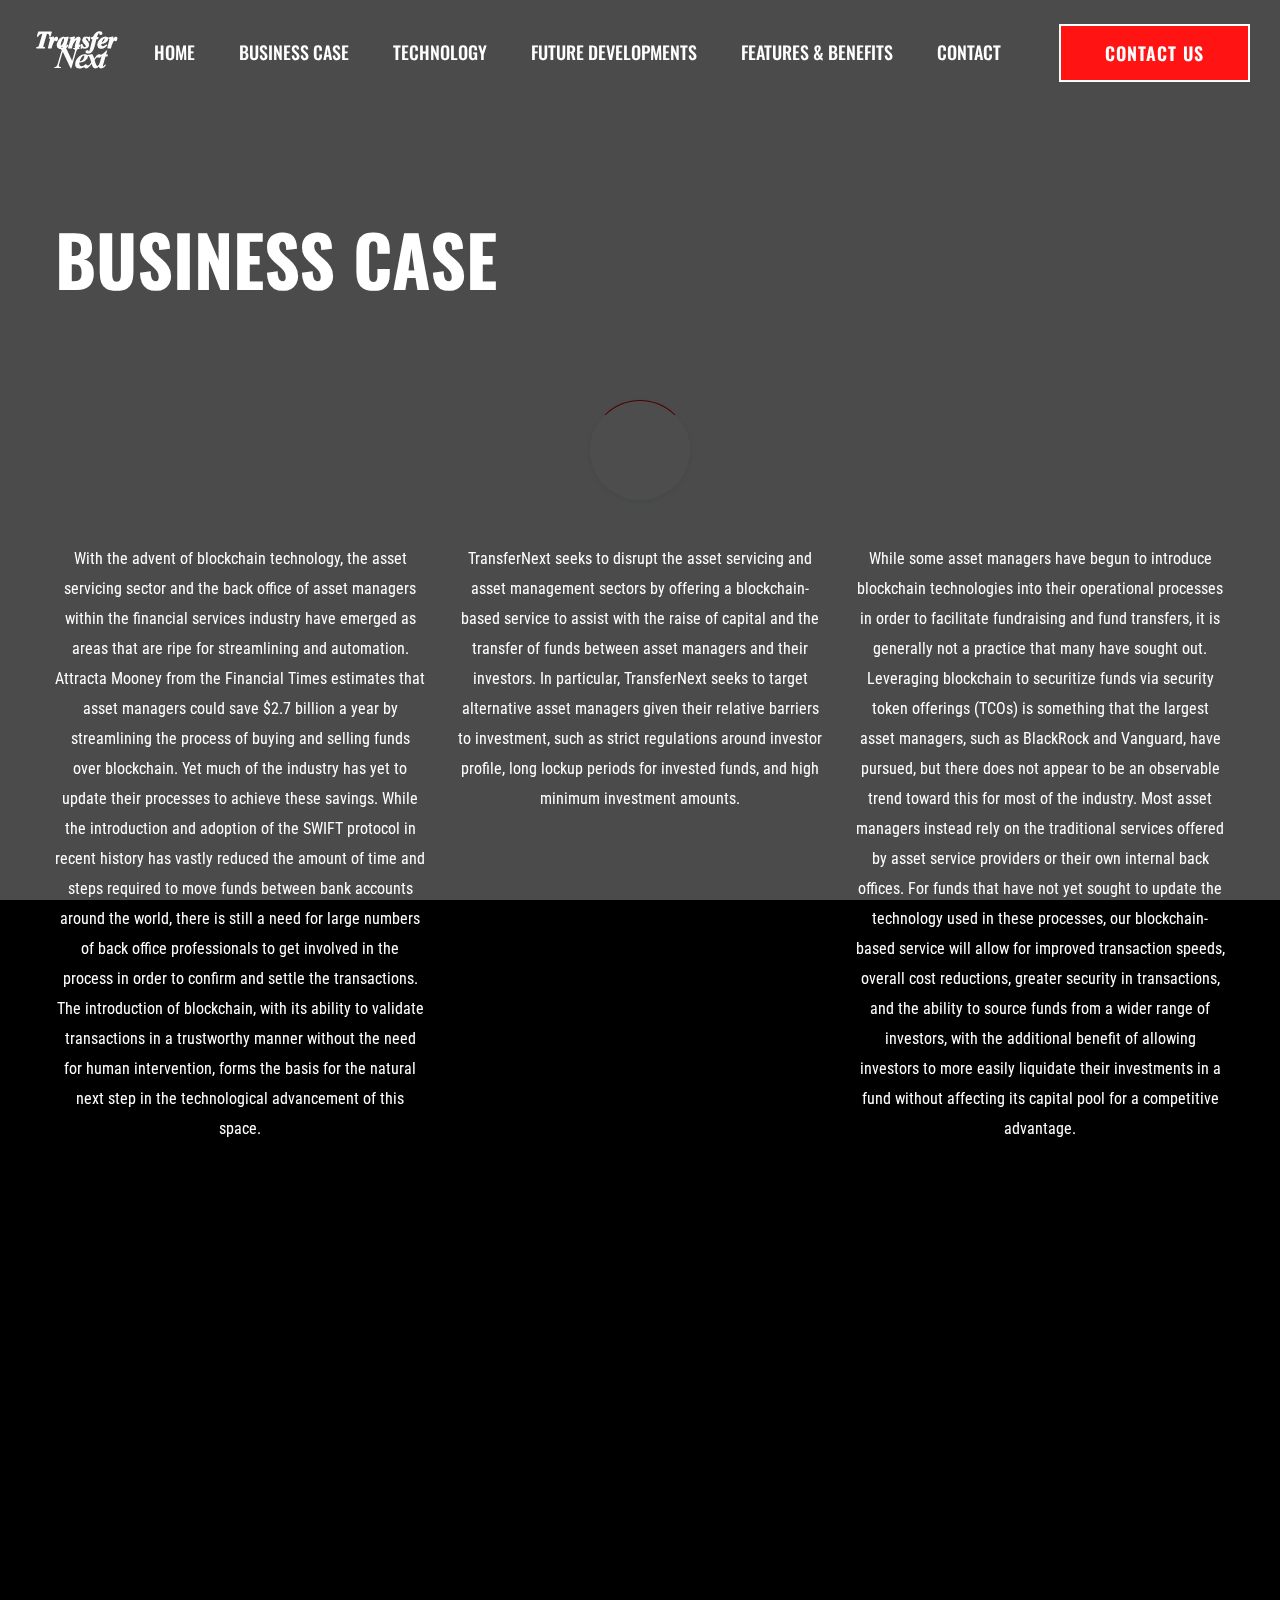
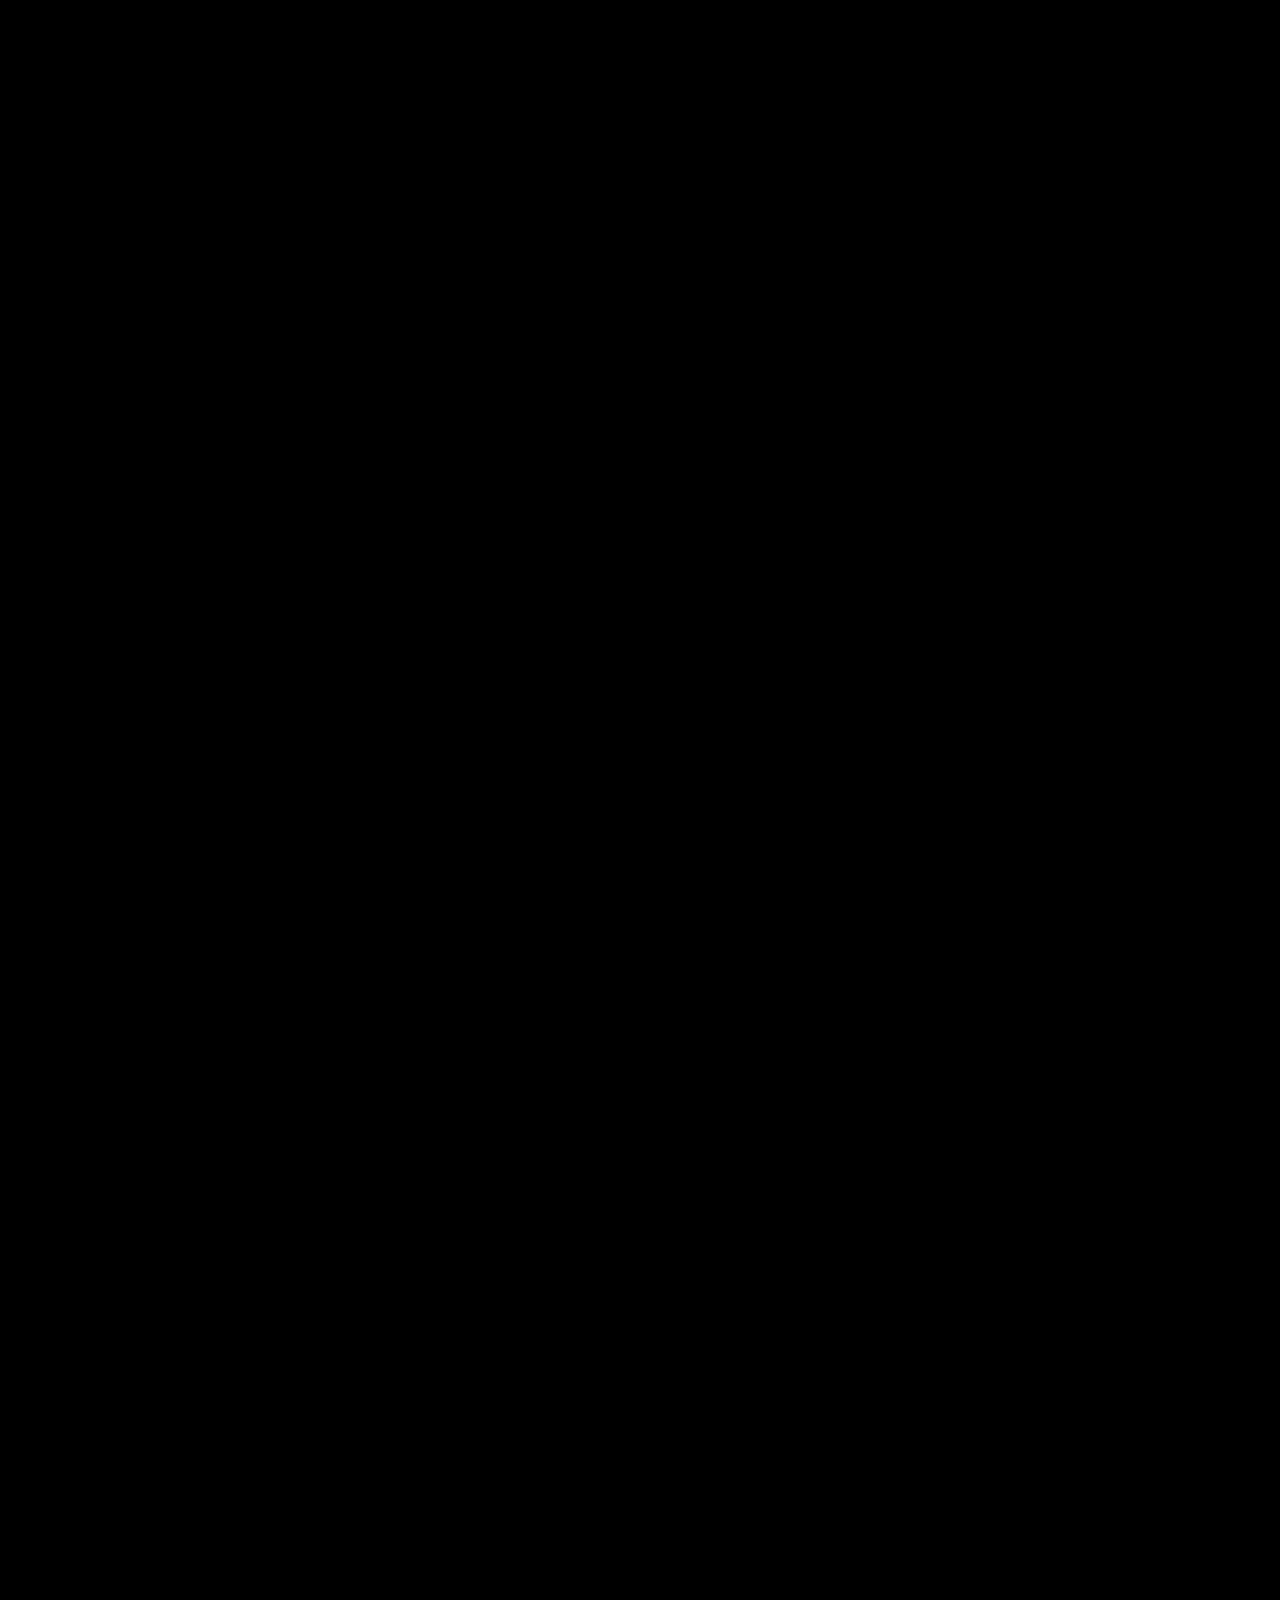
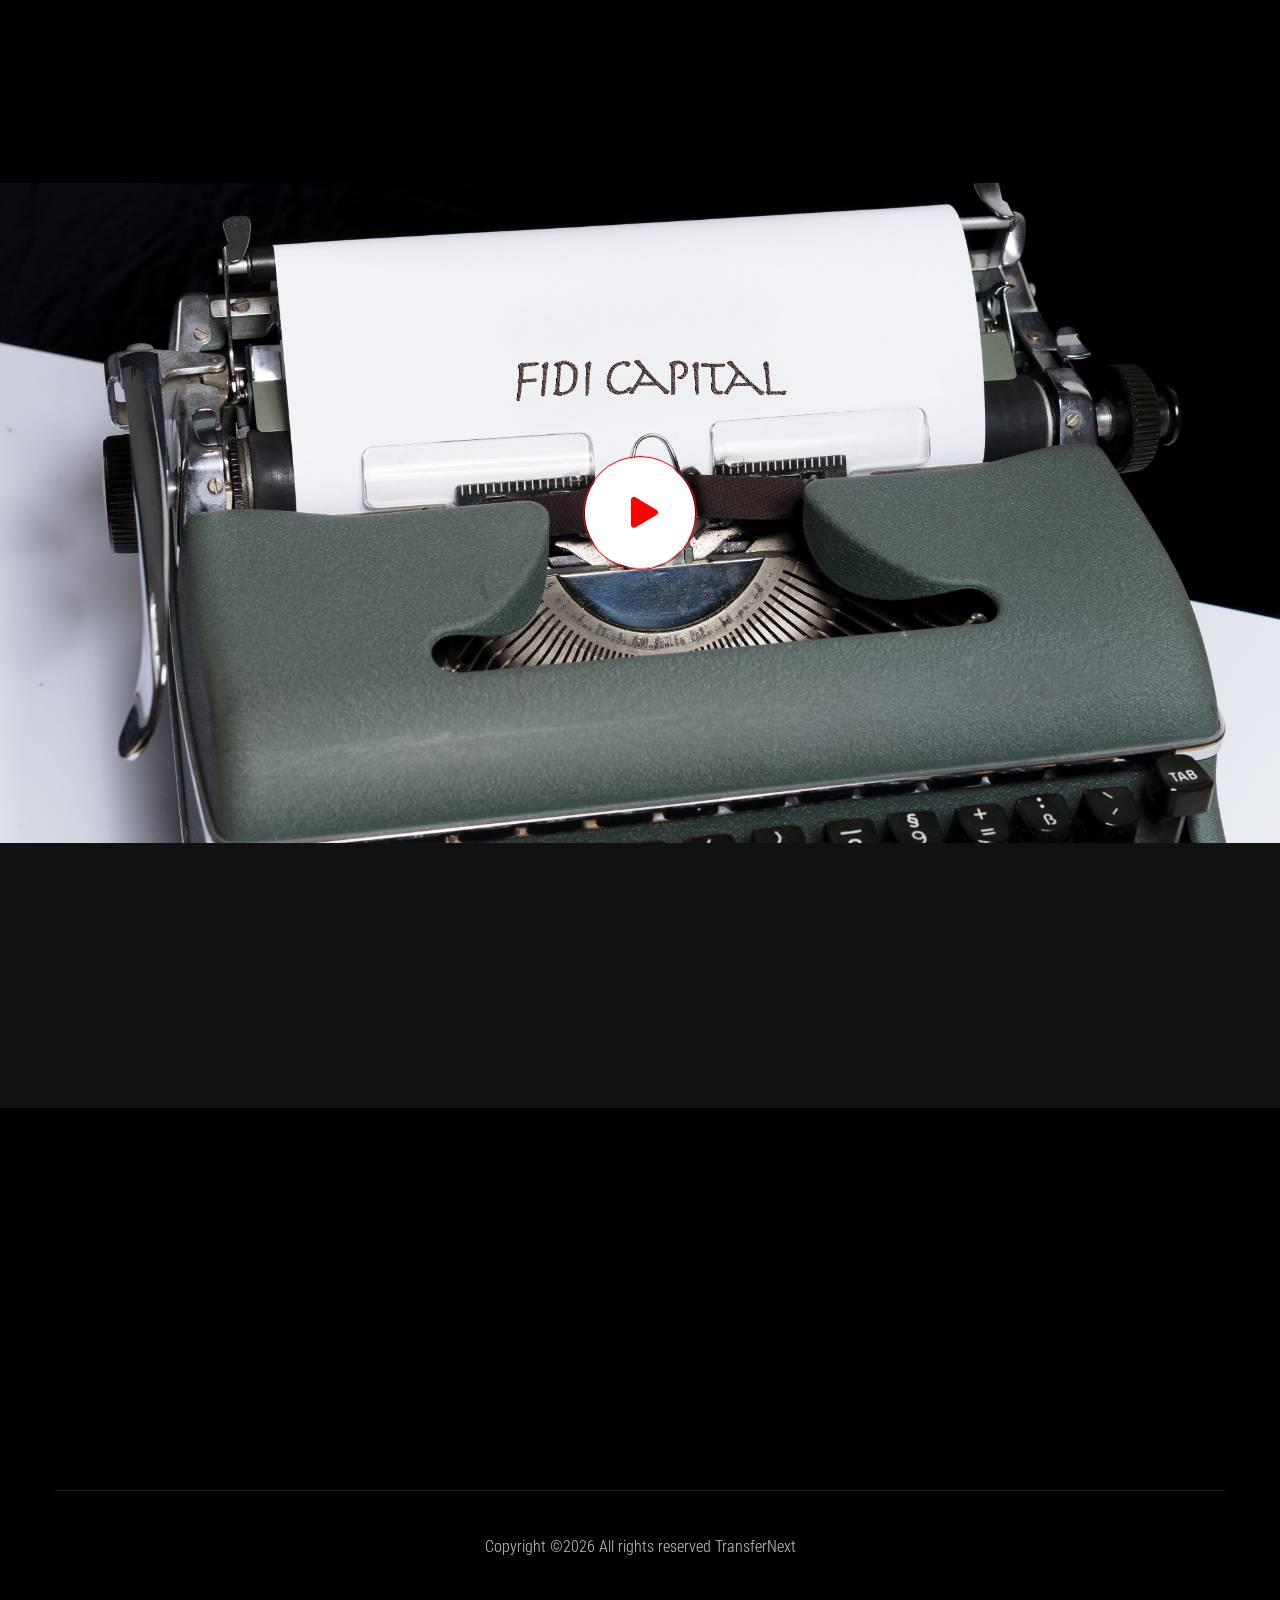
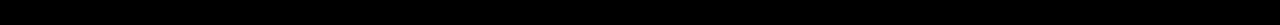
==== commit cf2af8d4: "features and tech" ====
--- a/businesscase.html
+++ b/businesscase.html
@@ -54,8 +54,8 @@
                                     <li><a href="index.html">Home</a></li>
                                     <li><a href="businesscase.html">Business Case</a></li>
                                     <li><a href="technology.html">Technology</a></li>
-                                    <li><a href="pricing.html">Future</a></li>
-                                    <li><a href="gallery.html">Services</a></li>
+                                    <li><a href="futuredevelopments.html">Future Developments</a></li>
+                                    <li><a href="features.html">Features & Benefits</a></li>
                                   
                                     <li><a href="contact.html">Contact</a></li>
                                 </ul>
@@ -258,8 +258,8 @@
                         </div>
                         <div class="features-caption">
                             <h3>E-mail</h3>
-                            <p>@TransferNext</p>
-                            <p>@TransferNext</p>
+                            <p>transfernext.contact@gmail.com</p>
+                            <p></p>
                         </div>
                     </div>
                 </div>
@@ -292,8 +292,8 @@
                                                     <li><a href="index.html">Home</a></li>
                                                     <li><a href="businesscase.html">Business Case</a></li>
                                                     <li><a href="technology.html">Technology</a></li>
-                                                    <li><a href="pricing.html">future</a></li>
-                                                    <li><a href="gallery.html">servises</a></li>
+                                                    <li><a href="futuredevelopments.html">Future Developments</a></li>
+                                                    <li><a href="features.html">Features & Benefits</a></li>
                                                     <li><a href="contact.html">Contact</a></li>
                                                 </ul>
                                             </nav>
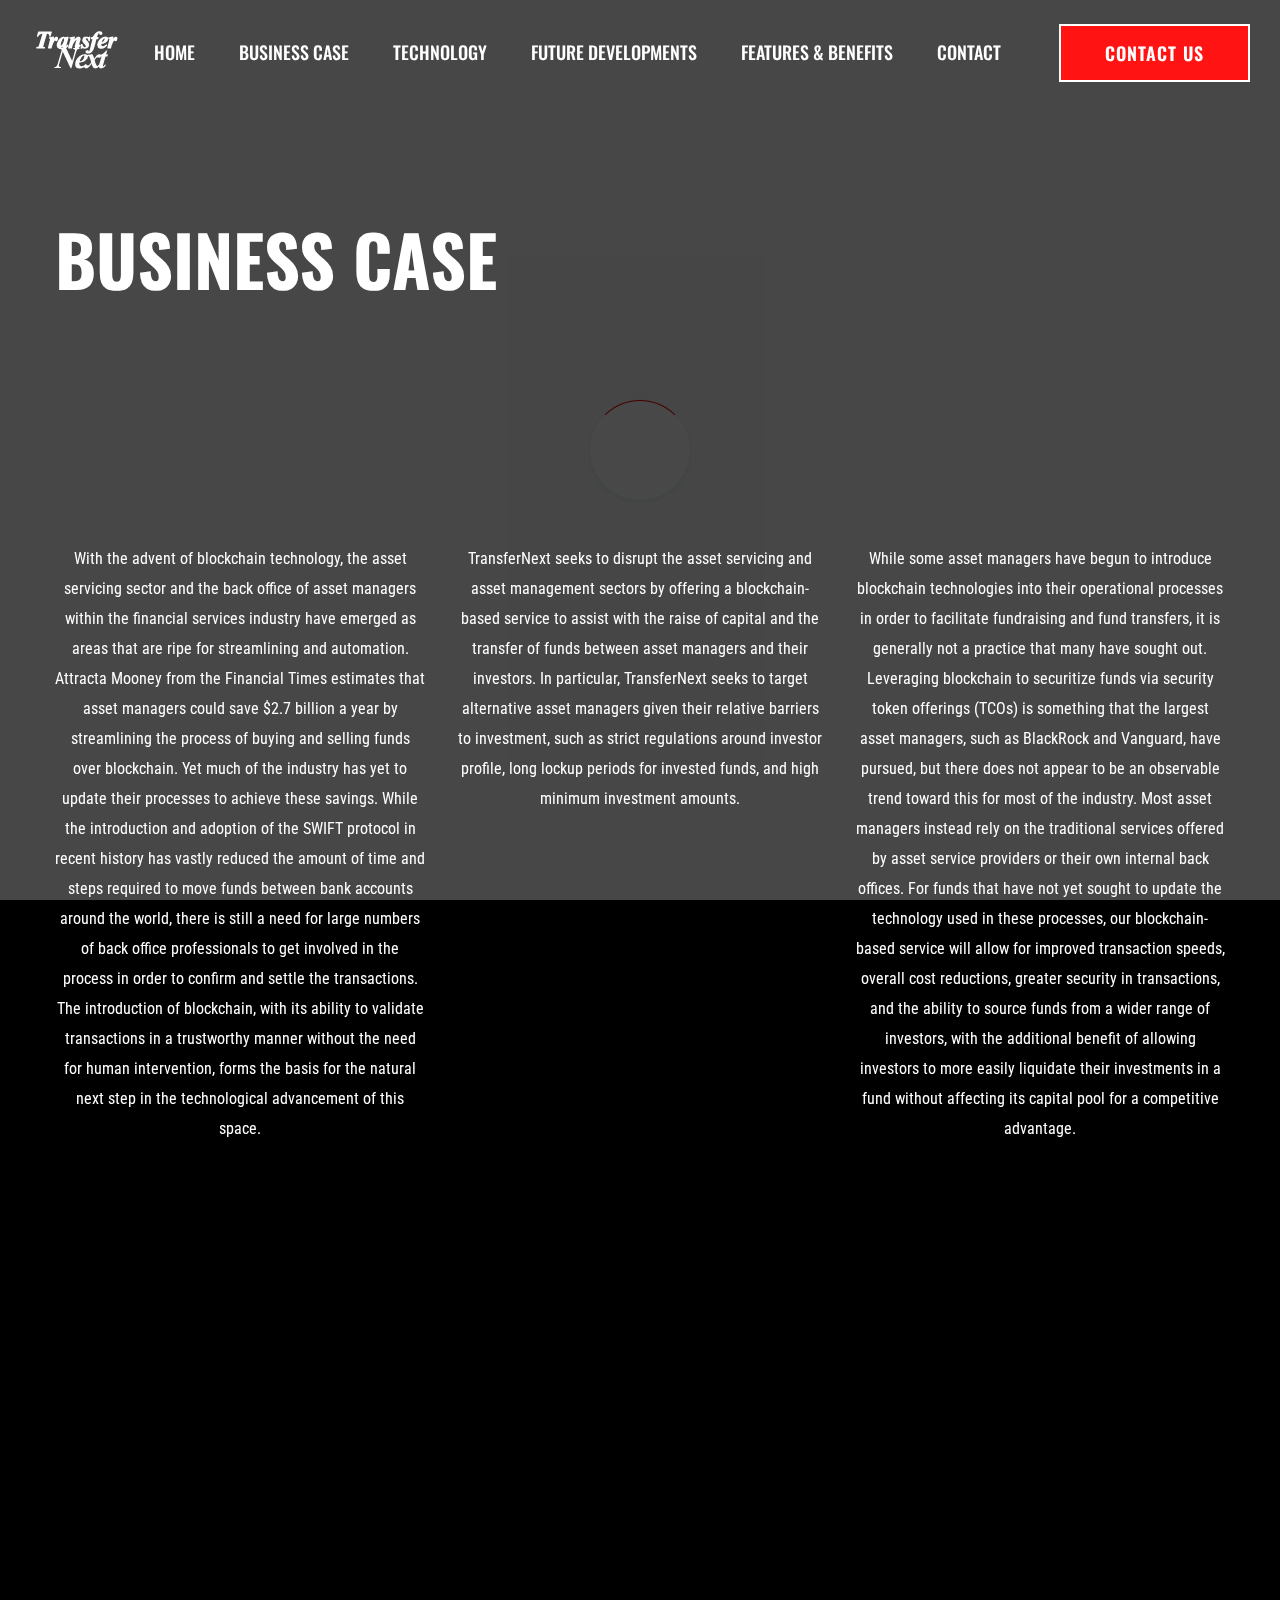
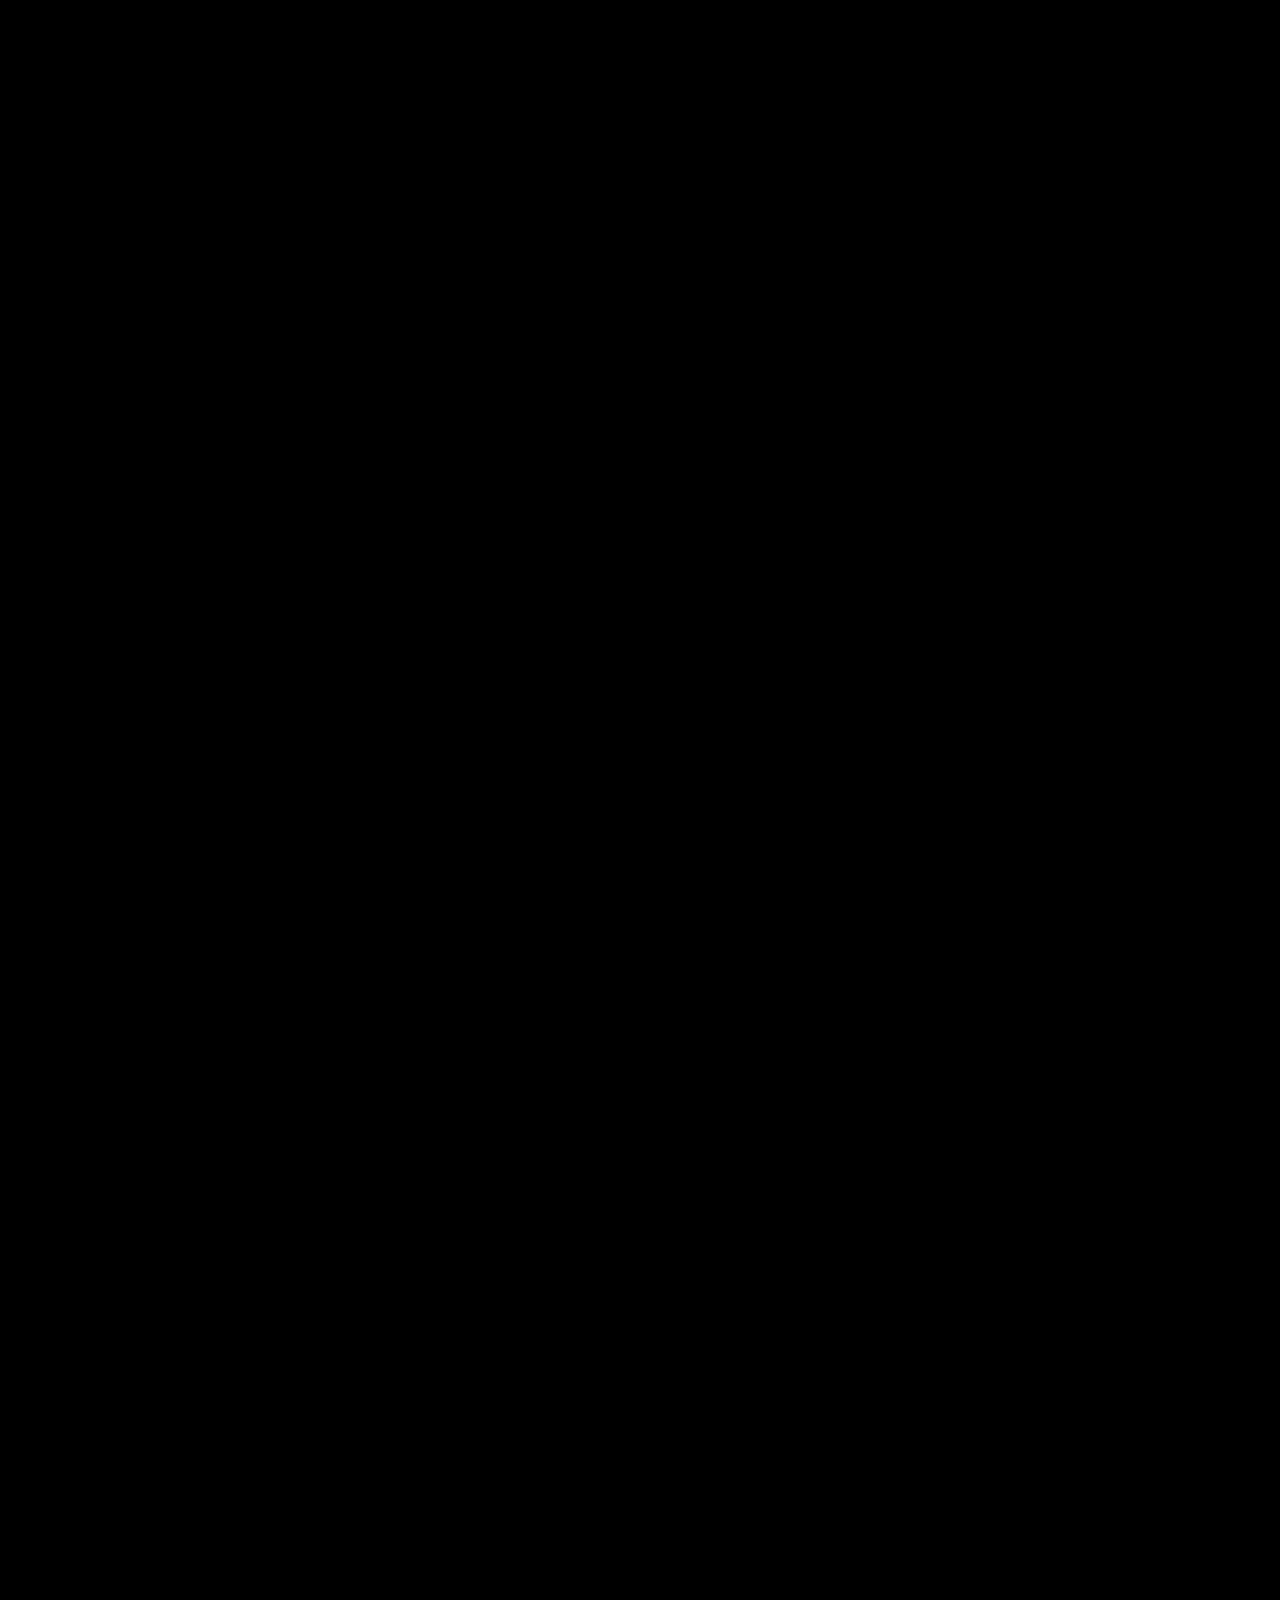
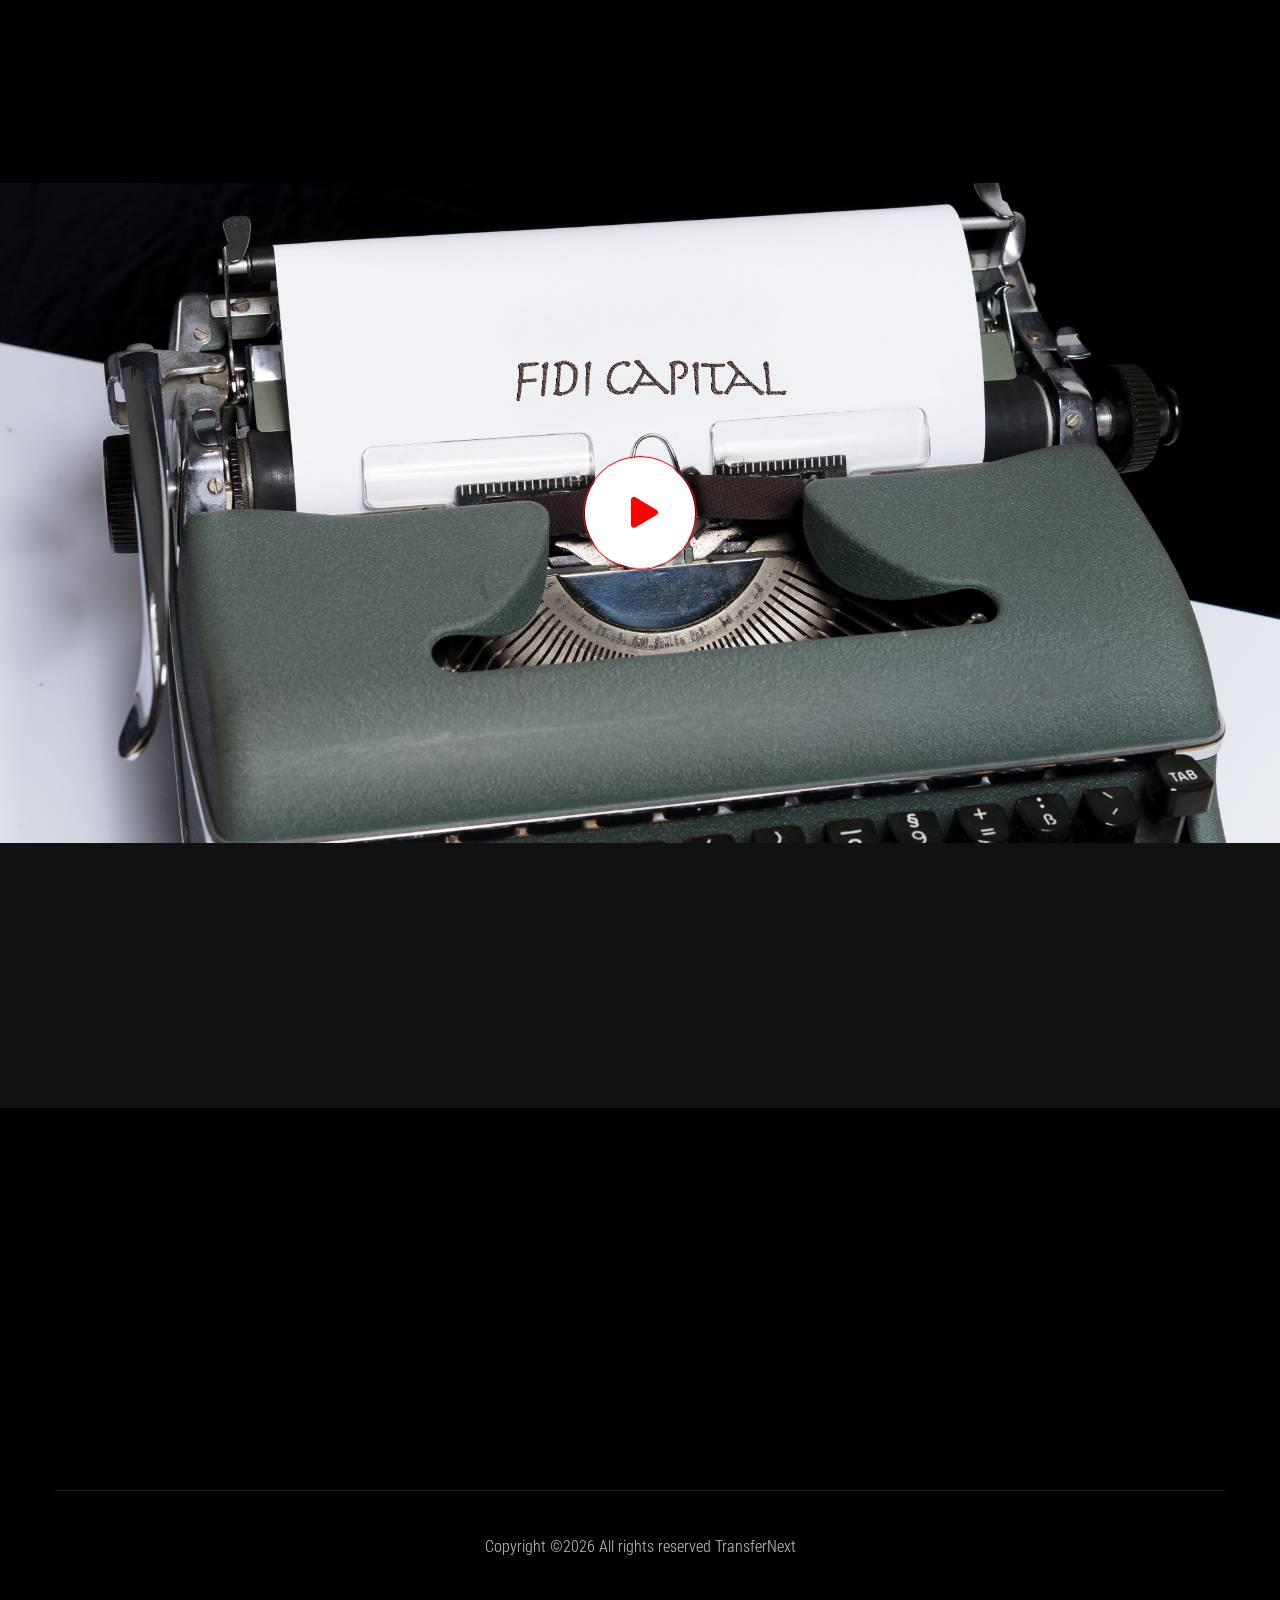
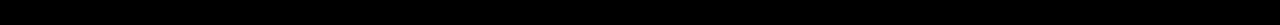
==== commit 2b3a3375: "socail media icons" ====
--- a/businesscase.html
+++ b/businesscase.html
@@ -305,7 +305,7 @@
                             <!-- social -->
                             <div class="footer-social mt-30 wow fadeInUp" data-wow-duration="3s" data-wow-delay=".8s">
                                 <a href="#"><i class="fab fa-twitter"></i></a>
-                                <a href="https://bit.ly/sai4ull"><i class="fab fa-facebook-f"></i></a>
+                                <a href=""><i class="fab fa-facebook-f"></i></a>
                                 <a href="#"><i class="fab fa-pinterest-p"></i></a>
                             </div>
                         </div>
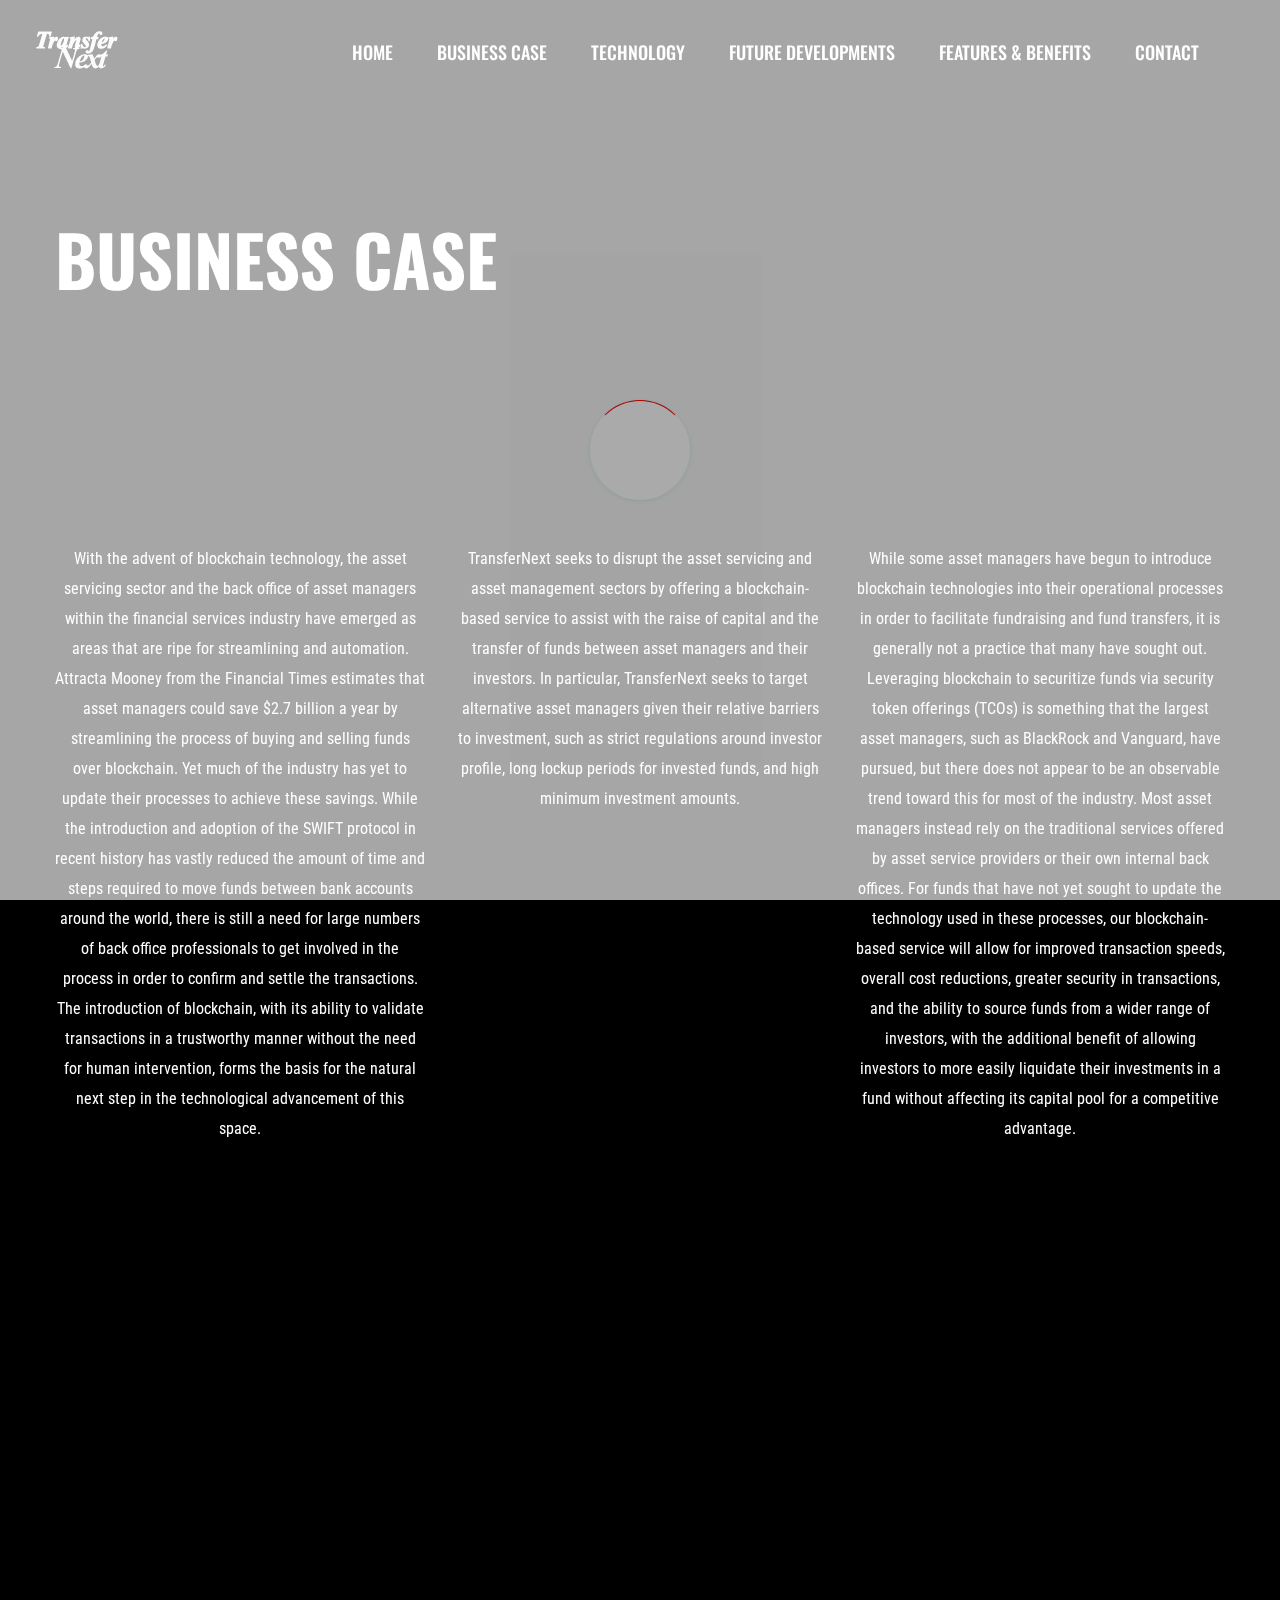
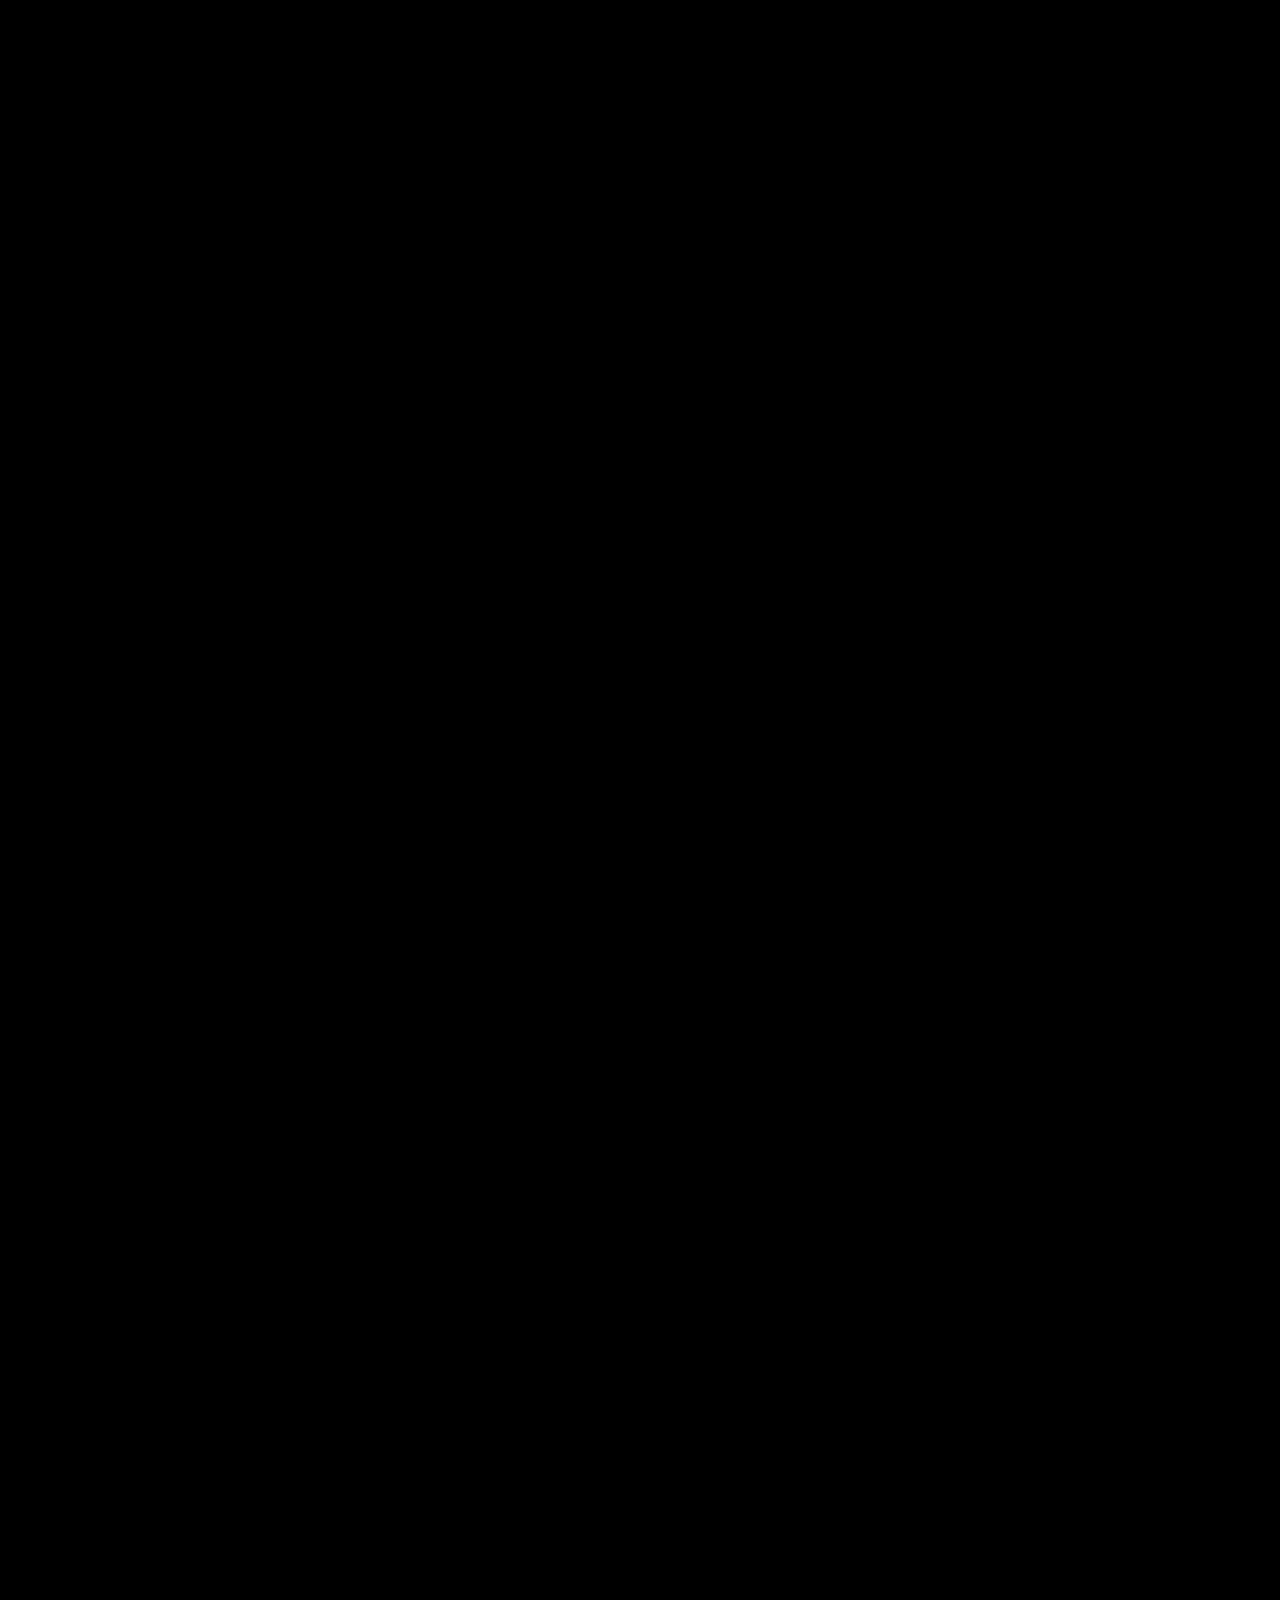
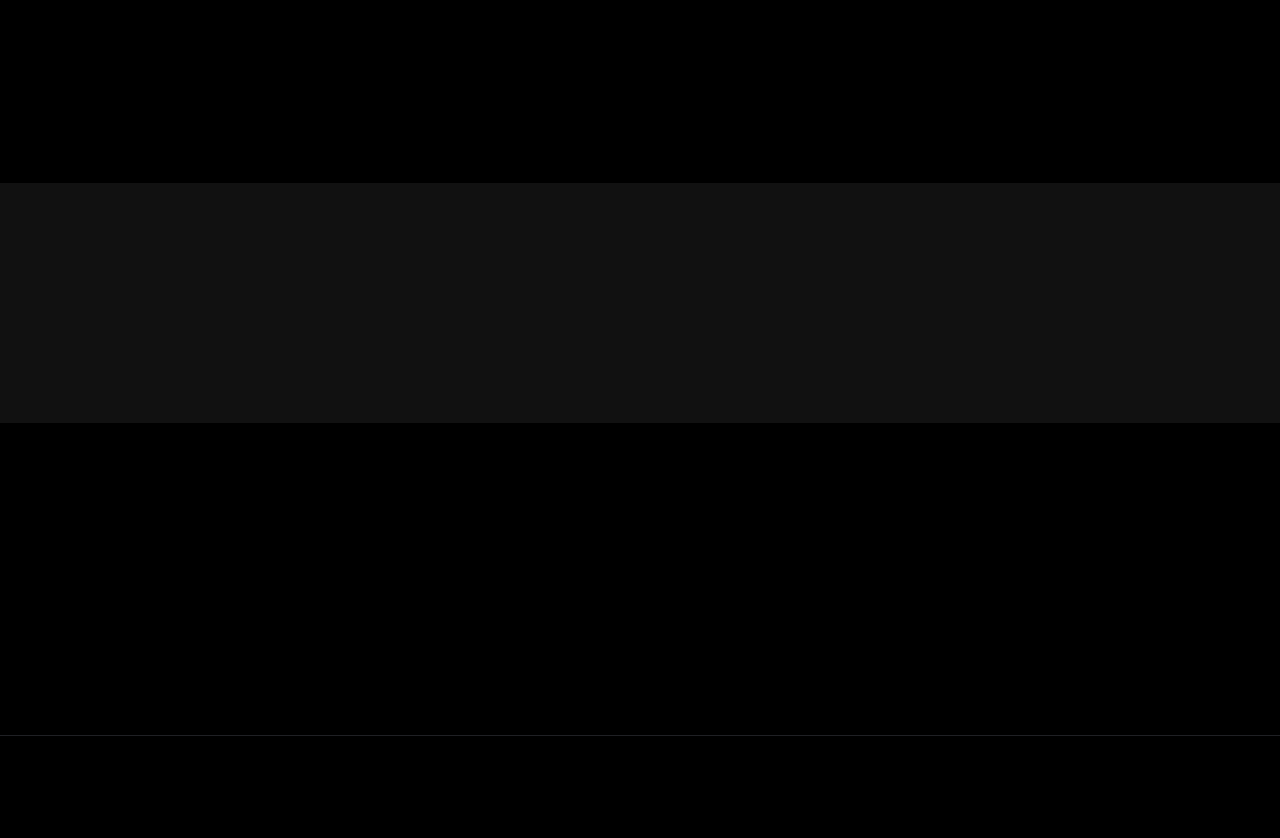
==== commit 667cdfe3: "copy rights removed" ====
--- a/businesscase.html
+++ b/businesscase.html
@@ -62,9 +62,9 @@
                             </nav>
                         </div>          
                         <!-- Header-btn -->
-                        <div class="header-btns d-none d-lg-block f-right">
+                      <!-- <div class="header-btns d-none d-lg-block f-right">
                            <a href="contact.html" class="btn">Contact Us</a>
-                       </div>
+                       </div>-->
                        <!-- Mobile Menu -->
                        <div class="col-12">
                         <div class="mobile_menu d-block d-lg-none"></div>
@@ -191,7 +191,7 @@
                             </div>
                             <div class="blog-cap">
                                 <span>Finance and Technology</span>
-                                <h3><a href="blog_details.html"> Blockchain and Finance</a></h3>
+                                <h3><a href="businesscase.html"> Blockchain and Finance</a></h3>
                             </div>
                         </div>
                     </div>
@@ -204,7 +204,7 @@
                             </div>
                             <div class="blog-cap">
                                 <span>Finance and Technology</span>
-                                <h3><a href="blog_details.html">DeFi Apps</a></h3>
+                                <h3><a href="businesscase.html">DeFi Apps</a></h3>
                             </div>
                         </div>
                     </div>
@@ -214,11 +214,11 @@
     </section>
     <!-- Blog Area End -->
     <!--? video_start -->
-    <div class="video-area section-bg2 d-flex align-items-center"  data-background="assets/img/gallery/video.png">
+    <!--<div class="video-area section-bg2 d-flex align-items-center"  data-background="assets/img/gallery/video.png">
         <div class="container">
             <div class="video-wrap position-relative">
                 <div class="video-icon" >
-                    <a class="popup-video btn-icon" href="https://www.youtube.com/watch?v=tbRkdm80cFs"><i class="fas fa-play"></i></a>
+                    <a class="popup-video btn-icon" href="https://www.youtube.com/watch?v=tbRkdm80cFs"><i class="fas fa-play"></i></a> -->
                 </div>
             </div>
         </div>
@@ -246,8 +246,8 @@
                         </div>
                         <div class="features-caption">
                             <h3>Phone</h3>
-                            <p>(+1) 111 111 1111</p>
-                            <p>  (+1) 222 222 2222</p>
+                            <!--<p>(+1) 111 111 1111</p>
+                            <p>  (+1) 222 222 2222</p>-->
                         </div>
                     </div>
                 </div>
@@ -303,10 +303,10 @@
                             </div>
                             <!-- Header End -->
                             <!-- social -->
-                            <div class="footer-social mt-30 wow fadeInUp" data-wow-duration="3s" data-wow-delay=".8s">
+                            <!--<div class="footer-social mt-30 wow fadeInUp" data-wow-duration="3s" data-wow-delay=".8s">
                                 <a href="#"><i class="fab fa-twitter"></i></a>
                                 <a href=""><i class="fab fa-facebook-f"></i></a>
-                                <a href="#"><i class="fab fa-pinterest-p"></i></a>
+                                <a href="#"><i class="fab fa-pinterest-p"></i></a>-->
                             </div>
                         </div>
                     </div>
@@ -318,7 +318,7 @@
                     <div class="col-lg-12">
                         <div class="footer-copy-right text-center">
                             <p>
-                              Copyright &copy;<script>document.write(new Date().getFullYear());</script> All rights reserved TransferNext
+                                <!-- Copyright &copy;<script>document.write(new Date().getFullYear());</script> All rights reserved TransferNext -->
                           </div>
                       </div>
                   </div>
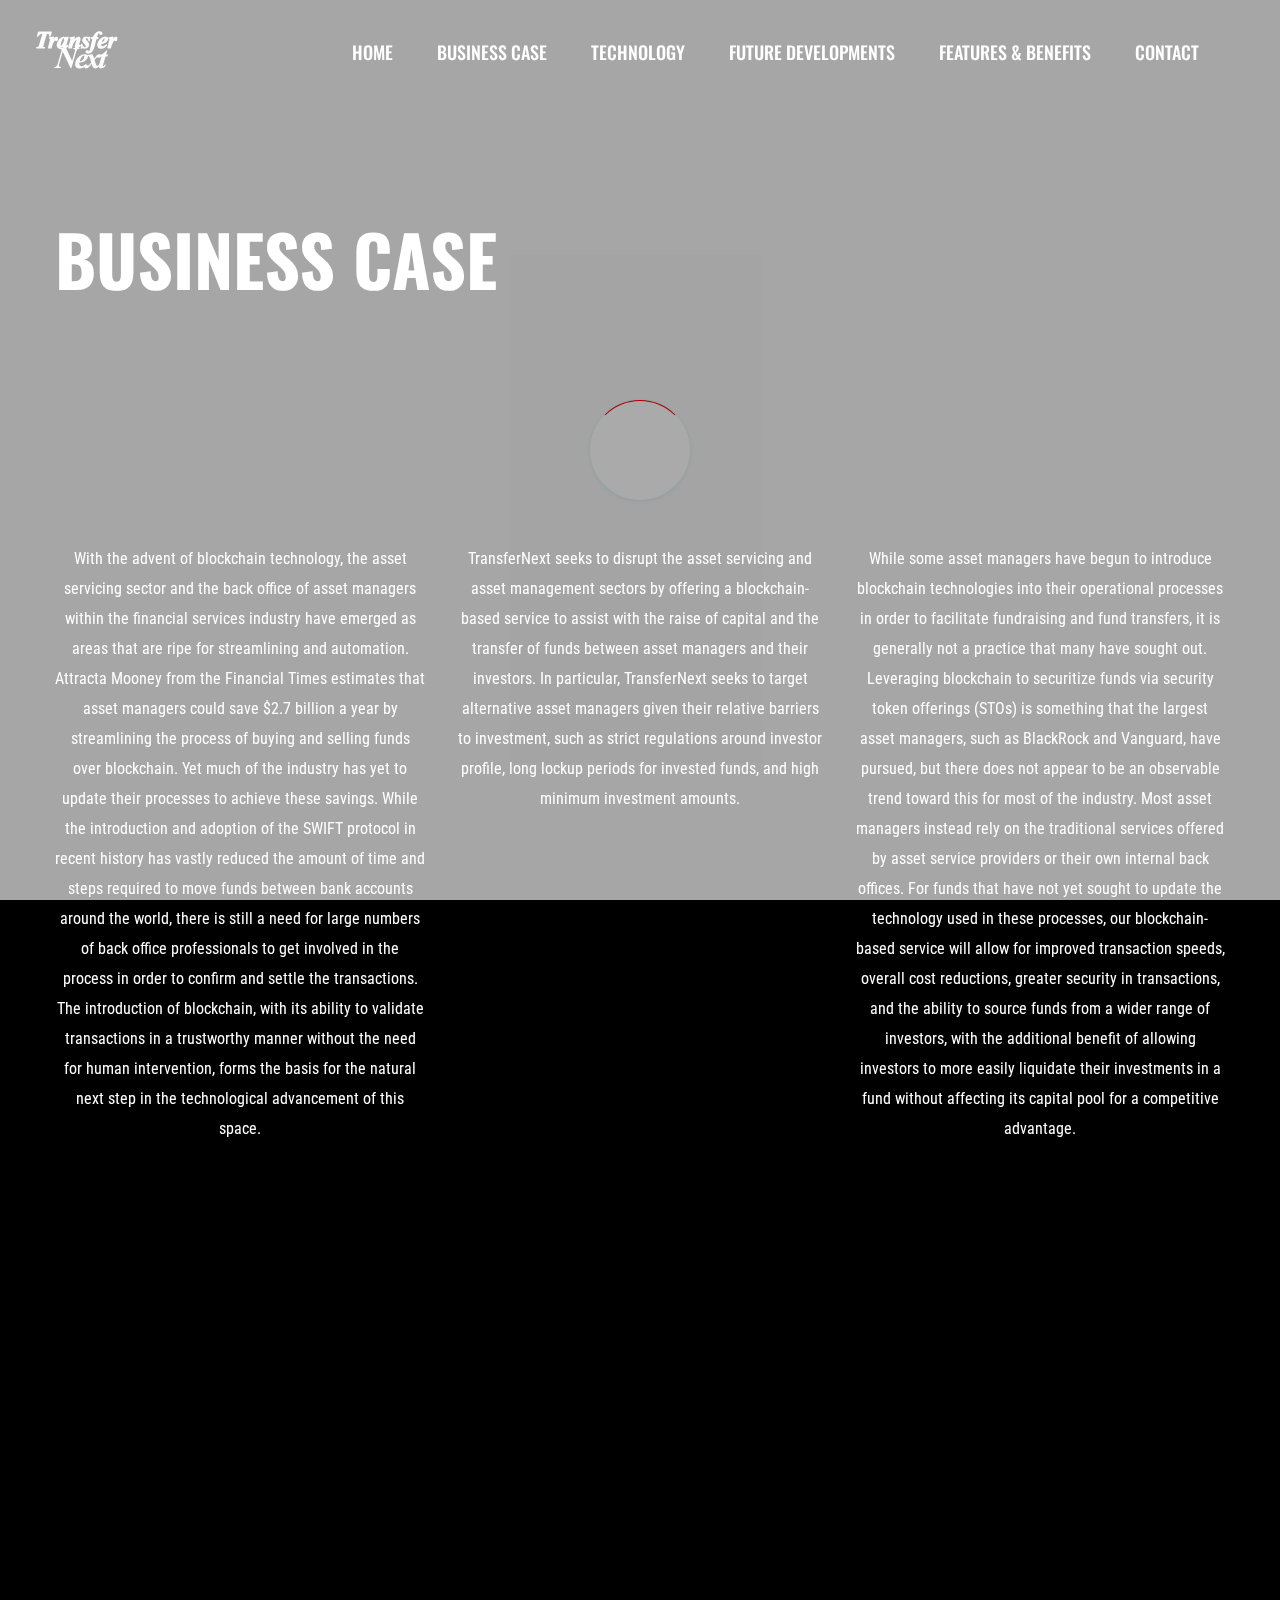
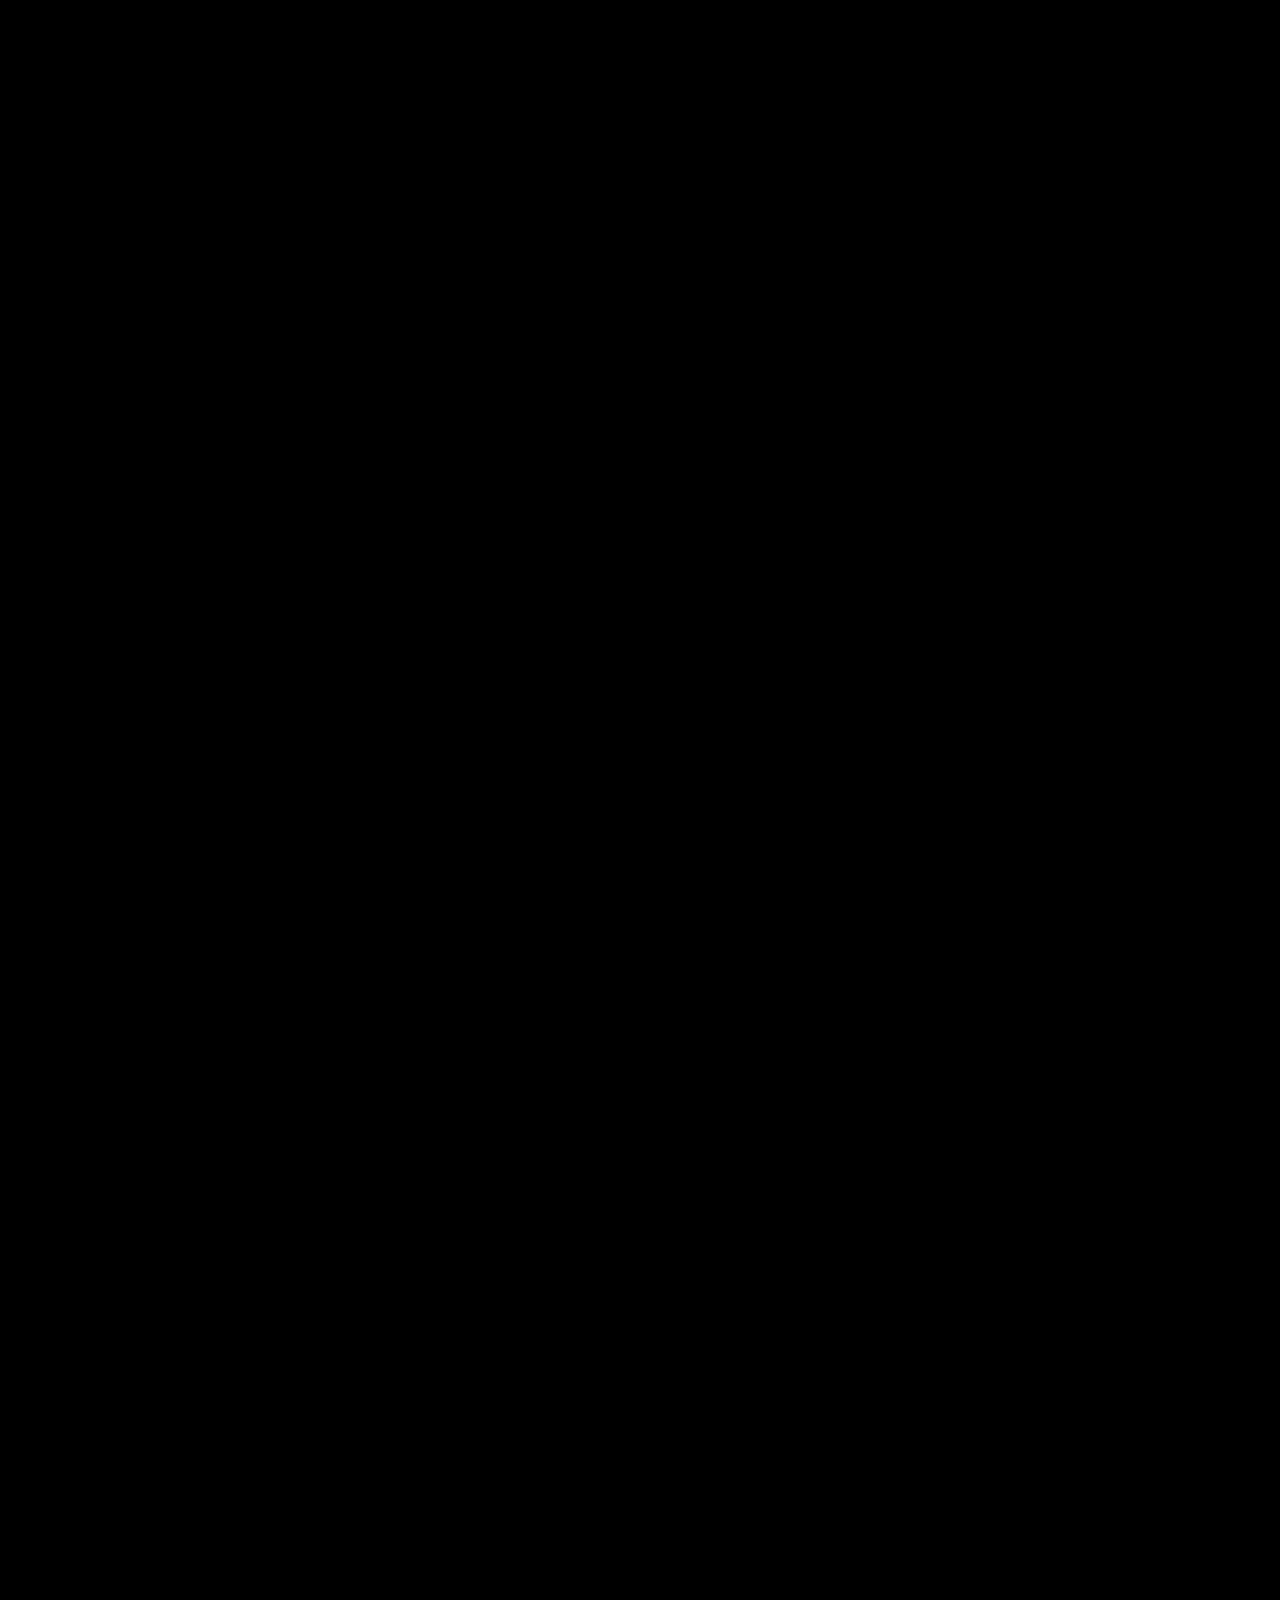
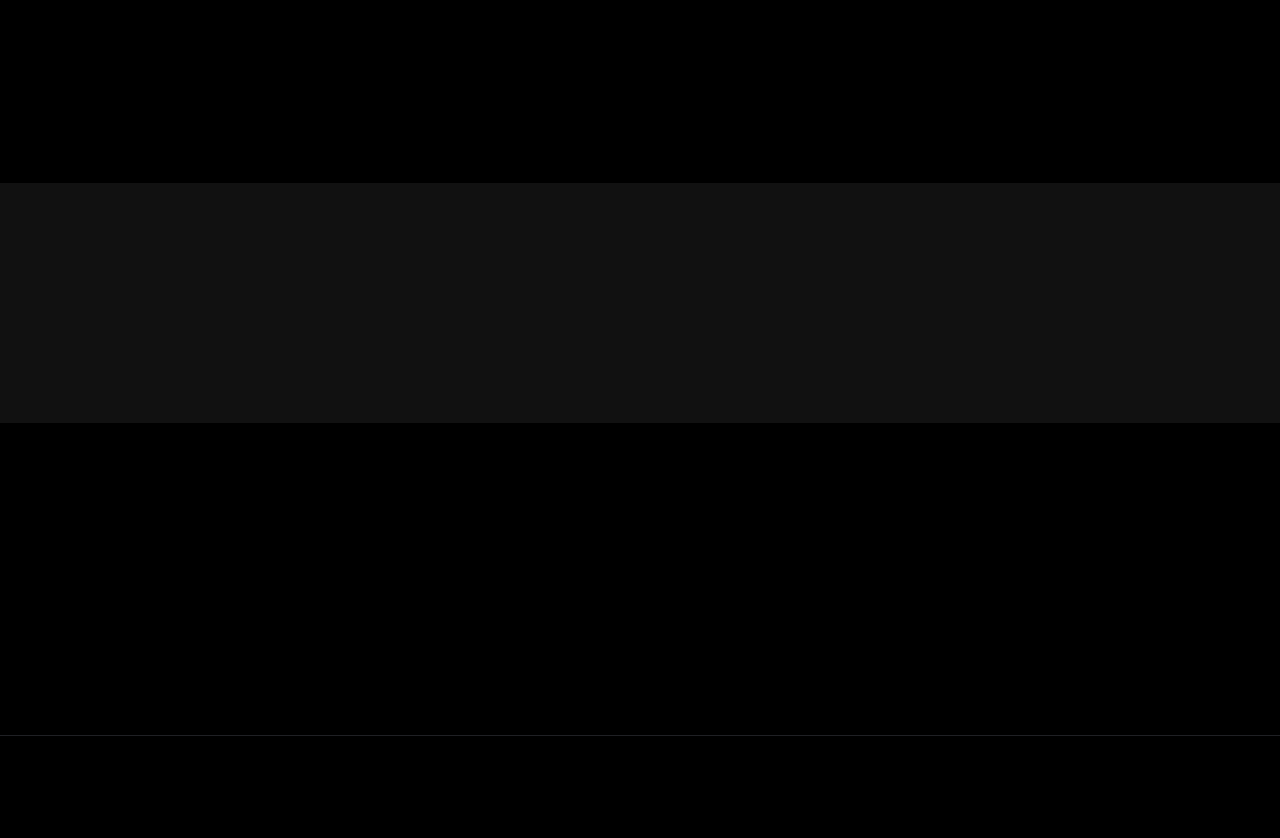
==== commit 2e1d0e3b: "email" ====
--- a/businesscase.html
+++ b/businesscase.html
@@ -134,7 +134,7 @@
                             <h5><a href="services.html"></a></h5>
                             <p>While some asset managers have begun to introduce blockchain technologies into their operational processes in order to 
                                 facilitate fundraising and fund transfers, it is generally not a practice that many have sought out.
-                                 Leveraging blockchain to securitize funds via security token offerings (TCOs) is something that the largest asset managers, 
+                                 Leveraging blockchain to securitize funds via security token offerings (STOs) is something that the largest asset managers, 
                                  such as BlackRock and Vanguard, have pursued, but there does not appear to be an observable trend toward this for most of the industry.
                                   Most asset managers instead rely on the traditional services offered by asset service providers or their own internal back offices. 
                                   For funds that have not yet sought to update the technology used in these processes, our blockchain-based service will allow for improved transaction speeds,
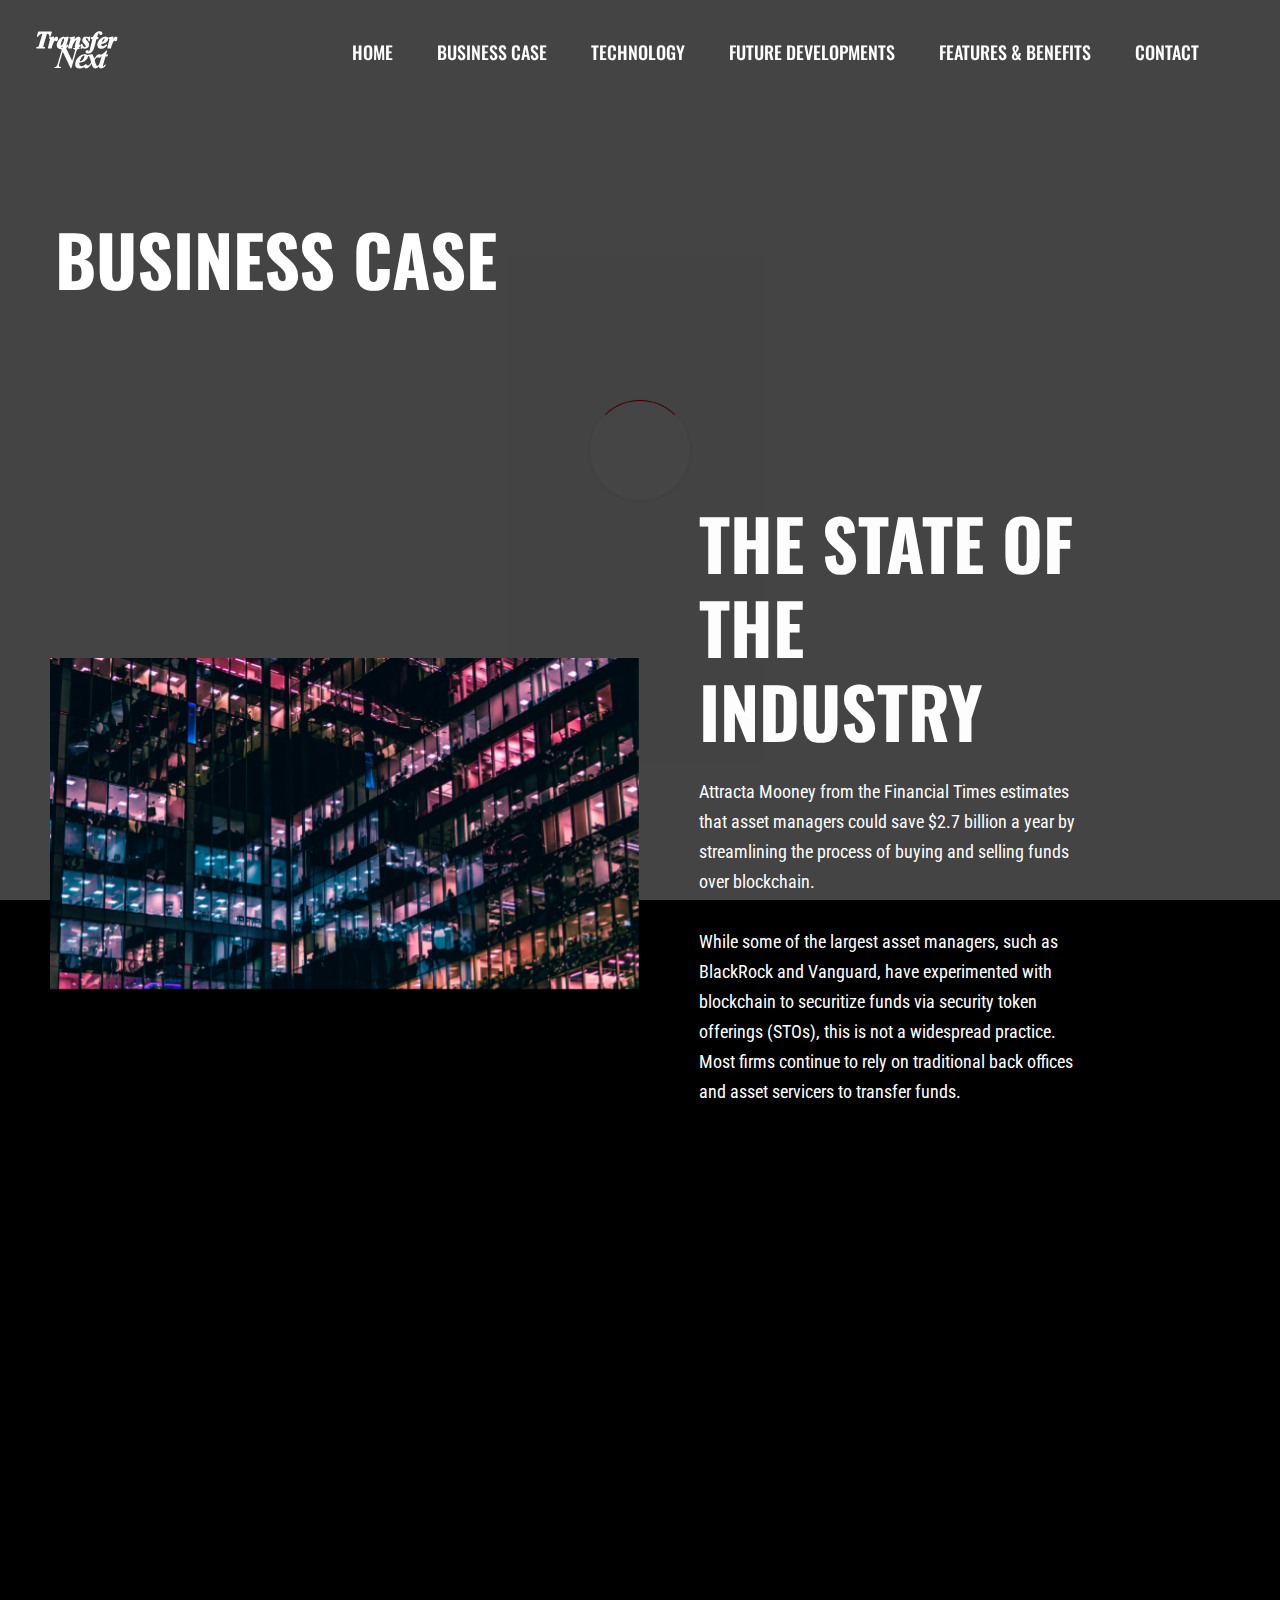
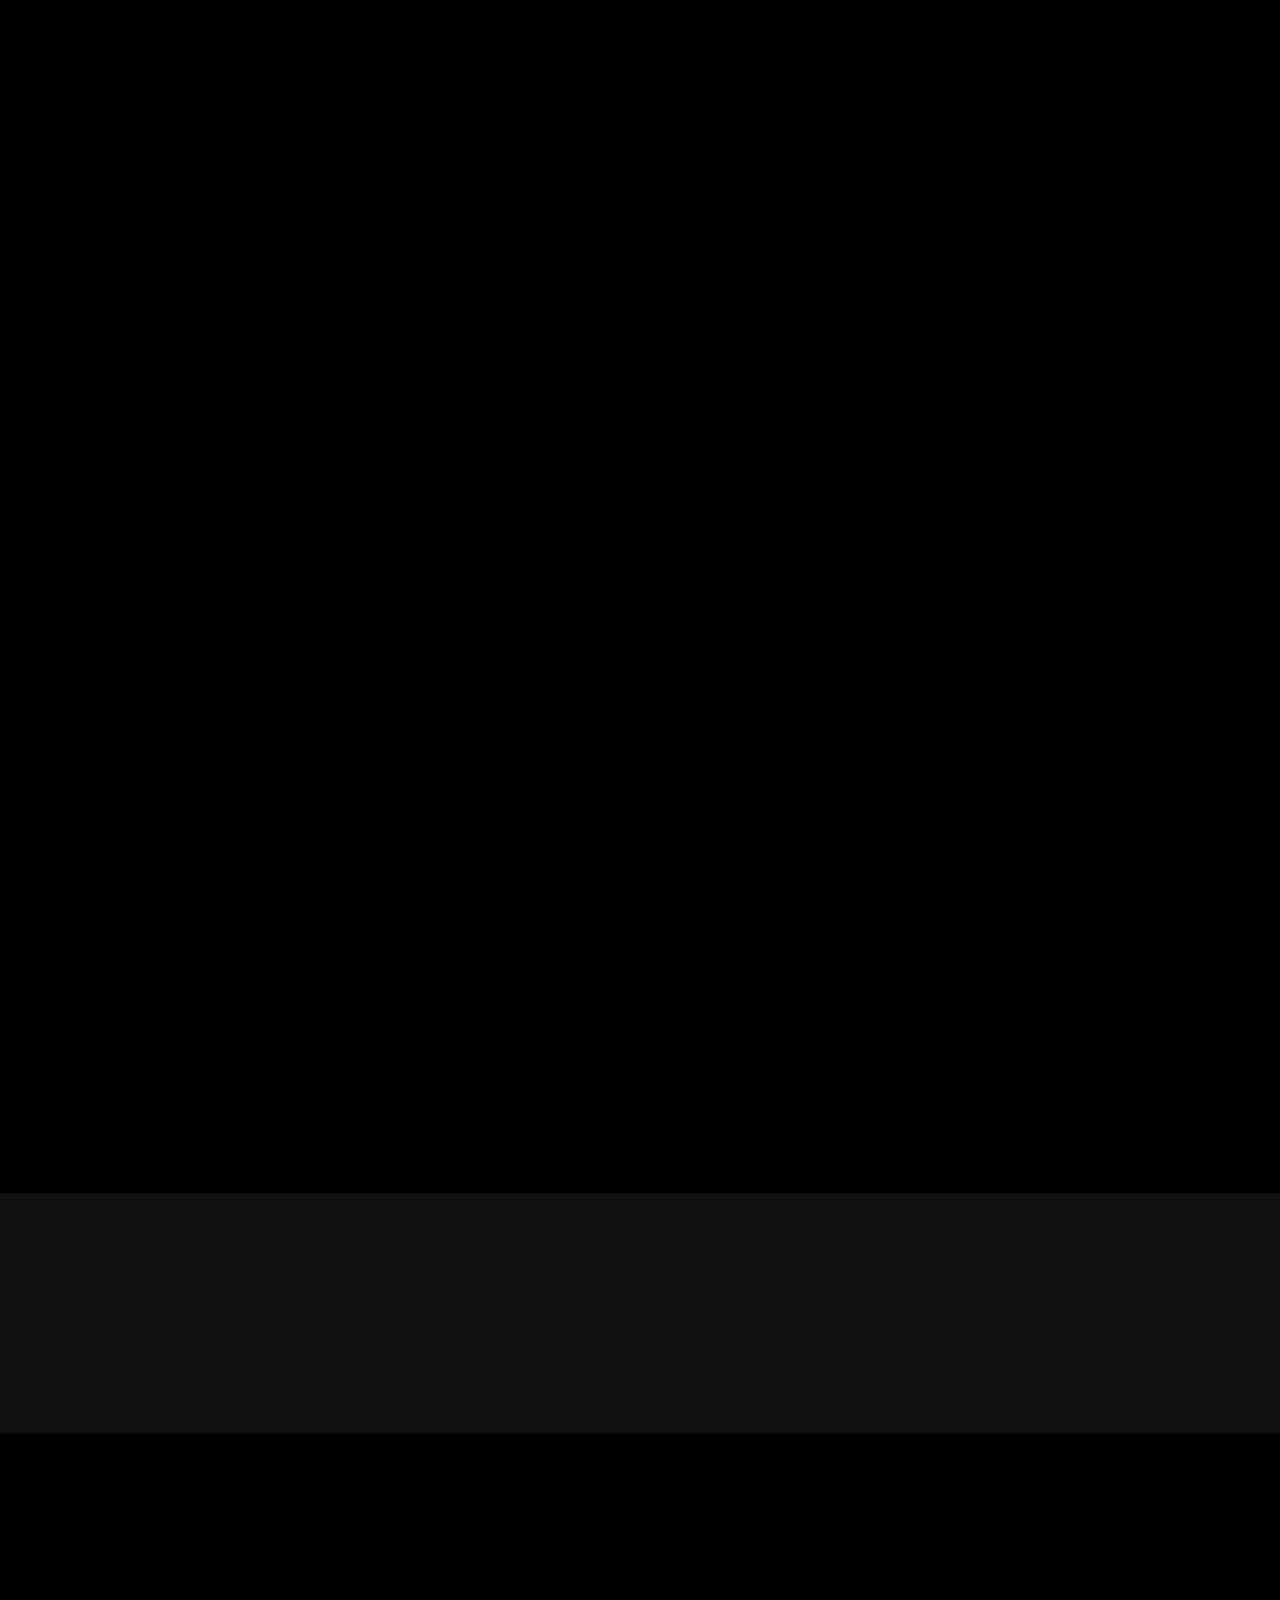
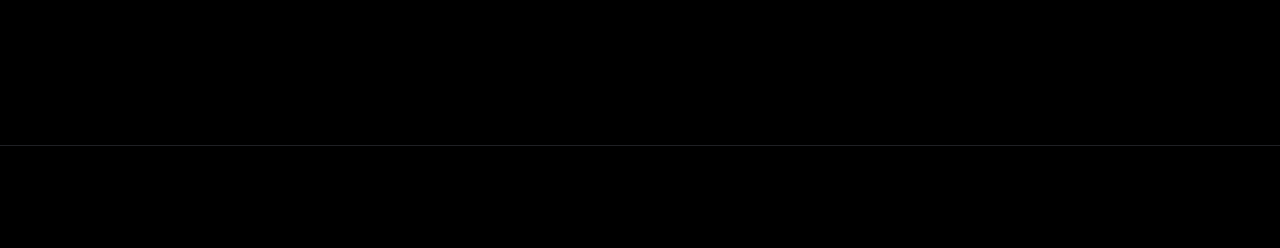
==== commit 8c094b15: "index: updated tagline, updated mission, changed 6th feature/benefit, removed a header, changed word" ====
--- a/businesscase.html
+++ b/businesscase.html
@@ -56,7 +56,6 @@
                                     <li><a href="technology.html">Technology</a></li>
                                     <li><a href="futuredevelopments.html">Future Developments</a></li>
                                     <li><a href="features.html">Features & Benefits</a></li>
-                                  
                                     <li><a href="contact.html">Contact</a></li>
                                 </ul>
                             </nav>
@@ -91,63 +90,32 @@
         </div>
     </div>
     <!-- Hero End -->
-    <!--? Team -->
-    <section class="team-area pt-80">
-        <div class="container">
-            <div class="row">
-                <div class="col-lg-4 col-md-6">
-                    <div class="single-cat text-center mb-30 wow fadeInUp" data-wow-duration="1s" data-wow-delay=".2s" >
-                        <div class="cat-icon">
-                        </div>
-                        <div class="cat-cap">
-                            <h5><a href="services.html"></a></h5>
-                            <p>With the advent of blockchain technology, the asset servicing sector and the back office of asset managers within the financial services 
-                                industry have emerged as areas that are ripe for streamlining and automation. Attracta Mooney from the Financial Times estimates that 
-                                asset managers could save $2.7 billion a year by streamlining the process of buying and selling funds over blockchain. Yet much of the industry 
-                                has yet to update their processes to achieve these savings. While the introduction and adoption of the SWIFT protocol in recent history has vastly 
-                                reduced the amount of time and steps required to move funds between bank accounts around the world, there is still a need for large numbers of back 
-                                office professionals to get involved in the process in order to confirm and settle the transactions. The introduction of blockchain, with its ability 
-                                to validate transactions in a trustworthy manner without the need for human intervention, forms the basis for the natural next step in the technological 
-                                advancement of this space. 
-                            </p>
-                        </div>
-                    </div>
-                </div>
-                <div class="col-lg-4 col-md-6">
-                    <div class="single-cat text-center mb-30 wow fadeInUp" data-wow-duration="1s" data-wow-delay=".4s">
-                        <div class="cat-icon">
-                        </div>
-                        <div class="cat-cap">
-                            <h5><a href="services.html"></a></h5>
-                            <p>TransferNext seeks to disrupt the asset servicing and asset management sectors by offering a blockchain-based service to assist with 
-                                the raise of capital and the transfer of funds between asset managers and their investors. In particular, TransferNext seeks to target 
-                                alternative asset managers given their relative barriers to investment, 
-                                such as strict regulations around investor profile, long lockup periods for invested funds, and high minimum investment amounts.</p>
-                        </div>
-                    </div>
-                </div>
-                <div class="col-lg-4 col-md-6">
-                    <div class="single-cat text-center mb-30 wow fadeInUp" data-wow-duration="1s" data-wow-delay=".6s">
-                        <div class="cat-icon">
-                        </div>
-                        <div class="cat-cap">
-                            <h5><a href="services.html"></a></h5>
-                            <p>While some asset managers have begun to introduce blockchain technologies into their operational processes in order to 
-                                facilitate fundraising and fund transfers, it is generally not a practice that many have sought out.
-                                 Leveraging blockchain to securitize funds via security token offerings (STOs) is something that the largest asset managers, 
-                                 such as BlackRock and Vanguard, have pursued, but there does not appear to be an observable trend toward this for most of the industry.
-                                  Most asset managers instead rely on the traditional services offered by asset service providers or their own internal back offices. 
-                                  For funds that have not yet sought to update the technology used in these processes, our blockchain-based service will allow for improved transaction speeds,
-                                   overall cost reductions, greater security in transactions, and the ability to source funds from a wider range of investors, with the additional benefit of 
-                                   allowing investors to more easily liquidate their investments in a fund without affecting its capital pool for a competitive advantage. 
-                            </p>
-                        </div>
+    <!--? About Area-1 Start -->
+    <section class="about-area2 fix pb-padding pt-50 pb-80">
+        <div class="support-wrapper align-items-center">
+            <div class="right-content2 wow fadeInUp" data-wow-duration="1s" data-wow-delay=".2s" >
+                <!-- img -->
+                <div class="right-img">
+                    <img src="assets/img/gallery/cat1.png" alt="">
+                </div>
+            </div>
+            <div class="left-content2">
+                <!-- section tittle -->
+                <div class="section-tittle2 mb-20 wow fadeInUp" data-wow-duration="1s" data-wow-delay=".3s">
+                    <div class="front-text">
+                        <h2 class="">The State of the Industry</h2>
+                        <p>
+                        Attracta Mooney from the Financial Times estimates that asset managers could save $2.7 billion a year by streamlining the process of buying and selling funds over blockchain. 
+                        </br></br>
+                        While some of the largest asset managers, such as BlackRock and Vanguard, have experimented with blockchain to securitize funds via security token offerings (STOs), this is not a widespread practice. Most firms continue to rely on traditional back offices and asset servicers to transfer funds.
+                        </p>
+                        <p class="mb-40"></p>
                     </div>
                 </div>
             </div>
         </div>
     </section>
-    <!--  End -->
+    <!-- About Area End -->
     <!--? About Area-2 Start -->
     <section class="about-area2 fix pb-padding pt-50 pb-80">
         <div class="support-wrapper align-items-center">
@@ -161,8 +129,11 @@
                 <!-- section tittle -->
                 <div class="section-tittle2 mb-20 wow fadeInUp" data-wow-duration="1s" data-wow-delay=".3s">
                     <div class="front-text">
-                        <h2 class=""></h2>
-                        <p>Given the potential to undercut prices of the traditional fundraising and fund transfer services currently in use across the industry by leveraging blockchain, TransferNext plans to target smaller, more cost-sensitive funds to begin with, and to then scale up its range of services in order to target larger funds with more complex needs. 
+                        <h2 class="">Where We Come In</h2>
+                        <p>
+                        TransferNext seeks to disrupt the asset servicing and asset management sectors by offering a blockchain-based service to assist with the raise of capital and the transfer of funds between asset managers and their investors. 
+                        </br></br>
+                        In particular, TransferNext seeks to target alternative asset managers given their relative barriers to investment, such as strict regulations around investor profile, long lockup periods for invested funds, and high minimum investment amounts.  
                         </p>
                         <p class="mb-40"></p>
                     </div>
@@ -171,59 +142,34 @@
         </div>
     </section>
     <!-- About Area End -->
-    <!--? Blog Area Start -->
-    <section class="home-blog-area pt-10 pb-50">
-        <div class="container">
-            <!-- Section Tittle -->
-            <div class="row justify-content-center">
-                <div class="col-lg-7 col-md-9 col-sm-10">
-                    <div class="section-tittle text-center mb-100 wow fadeInUp" data-wow-duration="2s" data-wow-delay=".2s">
-                        <h2>Technolgy and Finance</h2>
-                    </div>
-                </div>
-            </div>
-            <div class="row">
-                <div class="col-xl-6 col-lg-6 col-md-6">
-                    <div class="home-blog-single mb-30 wow fadeInUp" data-wow-duration="1s" data-wow-delay=".2s">
-                        <div class="blog-img-cap">
-                            <div class="blog-img">
-                                <img src="assets/img/gallery/blog1.png" alt="">
-                            </div>
-                            <div class="blog-cap">
-                                <span>Finance and Technology</span>
-                                <h3><a href="businesscase.html"> Blockchain and Finance</a></h3>
-                            </div>
-                        </div>
-                    </div>
-                </div>
-                <div class="col-xl-6 col-lg-6 col-md-6">
-                    <div class="home-blog-single mb-30 wow fadeInUp" data-wow-duration="1s" data-wow-delay=".4s">
-                        <div class="blog-img-cap">
-                            <div class="blog-img">
-                                <img src="assets/img/gallery/blog2.png" alt="">
-                            </div>
-                            <div class="blog-cap">
-                                <span>Finance and Technology</span>
-                                <h3><a href="businesscase.html">DeFi Apps</a></h3>
-                            </div>
-                        </div>
+    <!--? About Area-3 Start -->
+    <section class="about-area2 fix pb-padding pt-50 pb-80">
+        <div class="support-wrapper align-items-center">
+            <div class="right-content2 wow fadeInUp" data-wow-duration="1s" data-wow-delay=".2s" >
+                <!-- img -->
+                <div class="right-img">
+                    <img src="assets/img/gallery/blog2.png" alt="">
+                </div>
+            </div>
+            <div class="left-content2">
+                <!-- section tittle -->
+                <div class="section-tittle2 mb-20 wow fadeInUp" data-wow-duration="1s" data-wow-delay=".3s">
+                    <div class="front-text">
+                        <h2 class="">Our Strategy</h2>
+                        <p>
+                        Amongst other benefits, leveraging blockchain for fund transfers has the potential to undercut prices of the traditional fundraising and fund transfer services currently in use across the industry.
+                        </br></br>
+                        TransferNext plans to target smaller, more cost-sensitive funds to begin with, and to then scale up its range of services in order to target larger funds with more complex needs. 
+                        </br></br>
+                        Once we have enough of the industry using TransferNext services, we intend to expand the scope of the platform to provide a common forum for alternative asset managers and eligible investors where asset managers can broadcast their fundraising needs to the community, and investors can allocate capital. 
+                        </p>
+                        <p class="mb-40"></p>
                     </div>
                 </div>
             </div>
         </div>
     </section>
-    <!-- Blog Area End -->
-    <!--? video_start -->
-    <!--<div class="video-area section-bg2 d-flex align-items-center"  data-background="assets/img/gallery/video.png">
-        <div class="container">
-            <div class="video-wrap position-relative">
-                <div class="video-icon" >
-                    <a class="popup-video btn-icon" href="https://www.youtube.com/watch?v=tbRkdm80cFs"><i class="fas fa-play"></i></a> -->
-                </div>
-            </div>
-        </div>
-    </div>
-    <!-- video_end -->
+    <!-- About Area End -->
     <!-- ? services-area -->
     <section class="services-area">
         <div class="container">
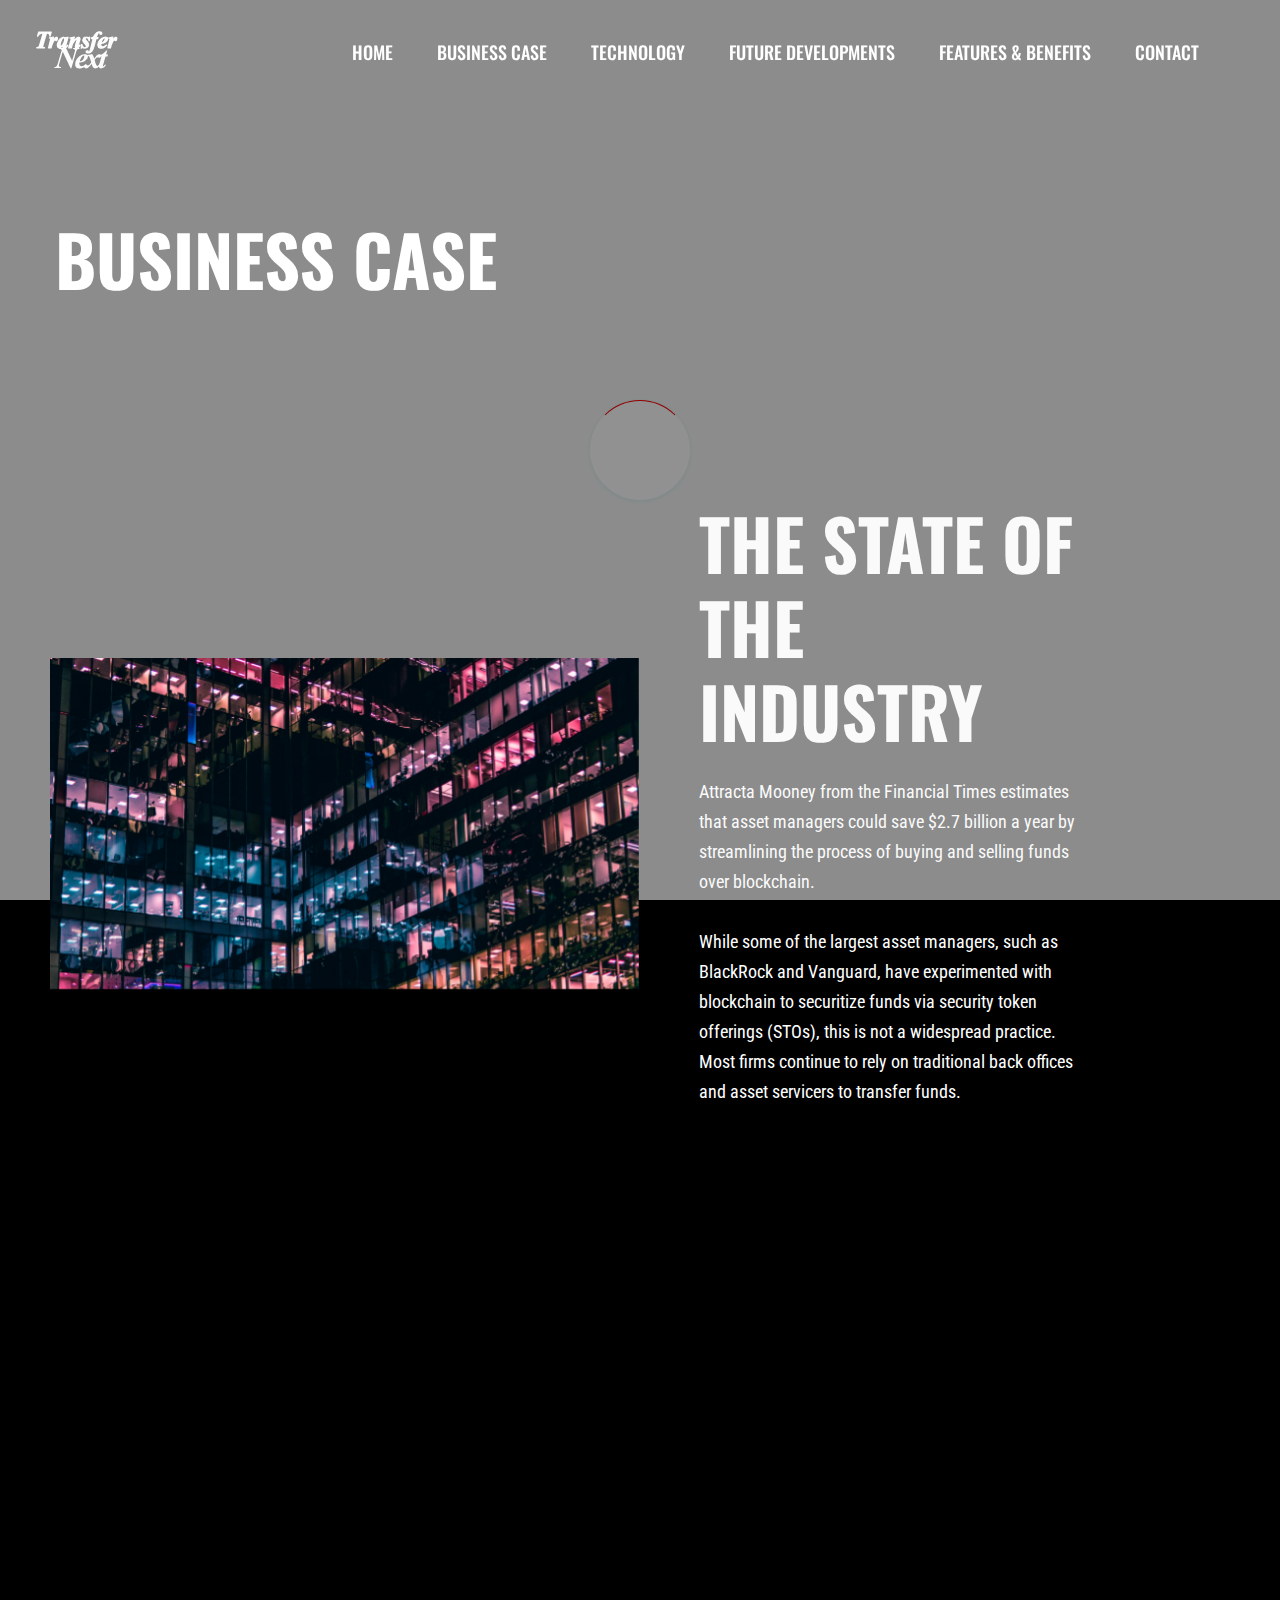
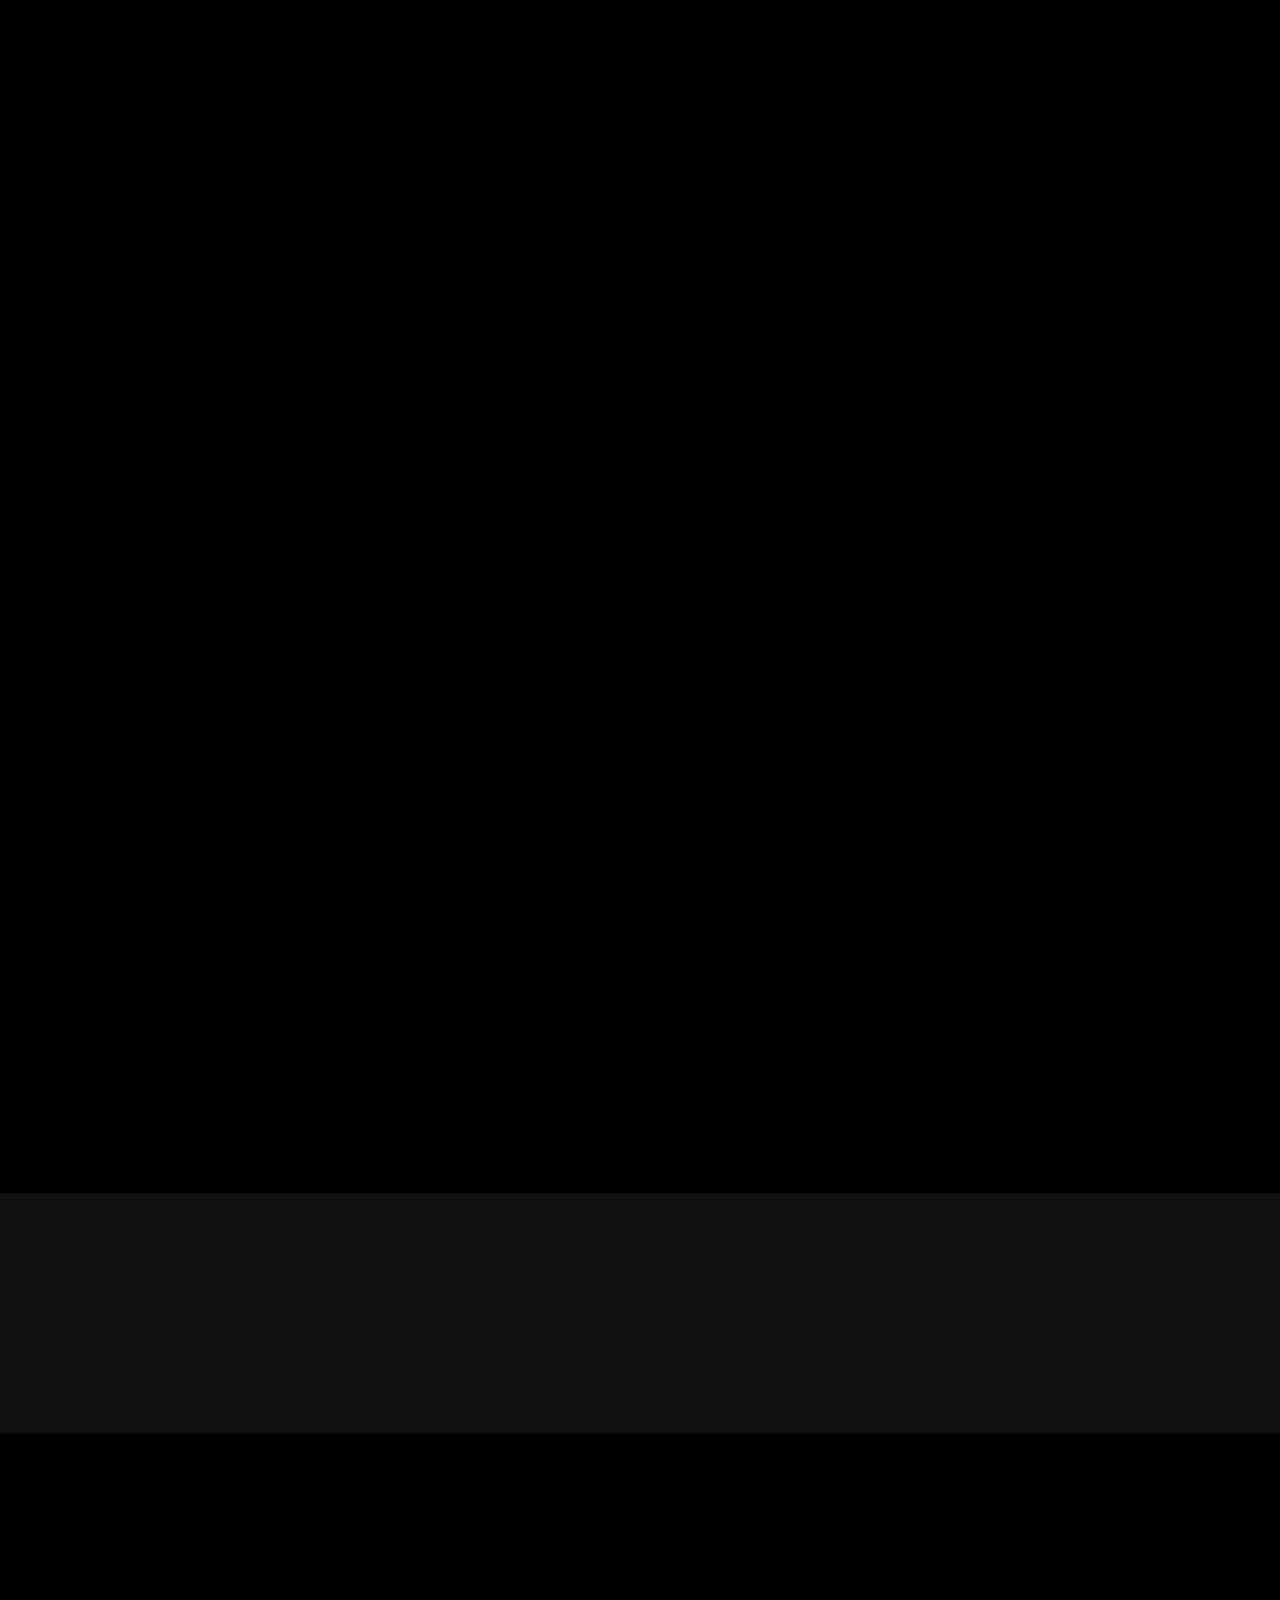
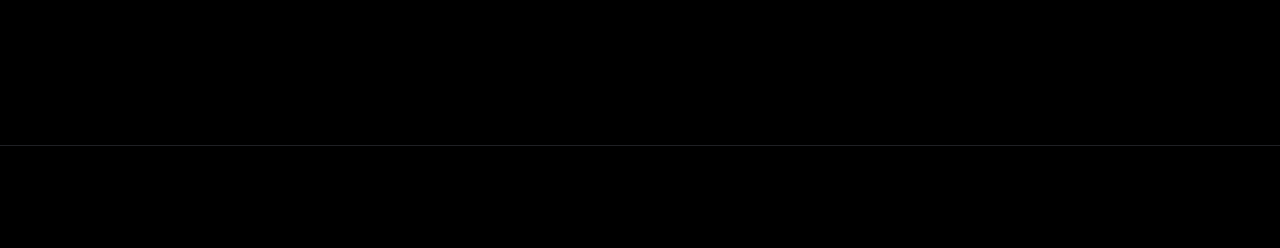
==== commit 9239340e: "updated index:mission, features text (too long), and tech rewrite. also commented out phone section " ====
--- a/businesscase.html
+++ b/businesscase.html
@@ -191,8 +191,8 @@
                             <img src="assets/img/icon/icon2.svg" alt="">
                         </div>
                         <div class="features-caption">
-                            <h3>Phone</h3>
-                            <!--<p>(+1) 111 111 1111</p>
+                            <!--<h3>Phone</h3>
+                            <p>(+1) 111 111 1111</p>
                             <p>  (+1) 222 222 2222</p>-->
                         </div>
                     </div>
